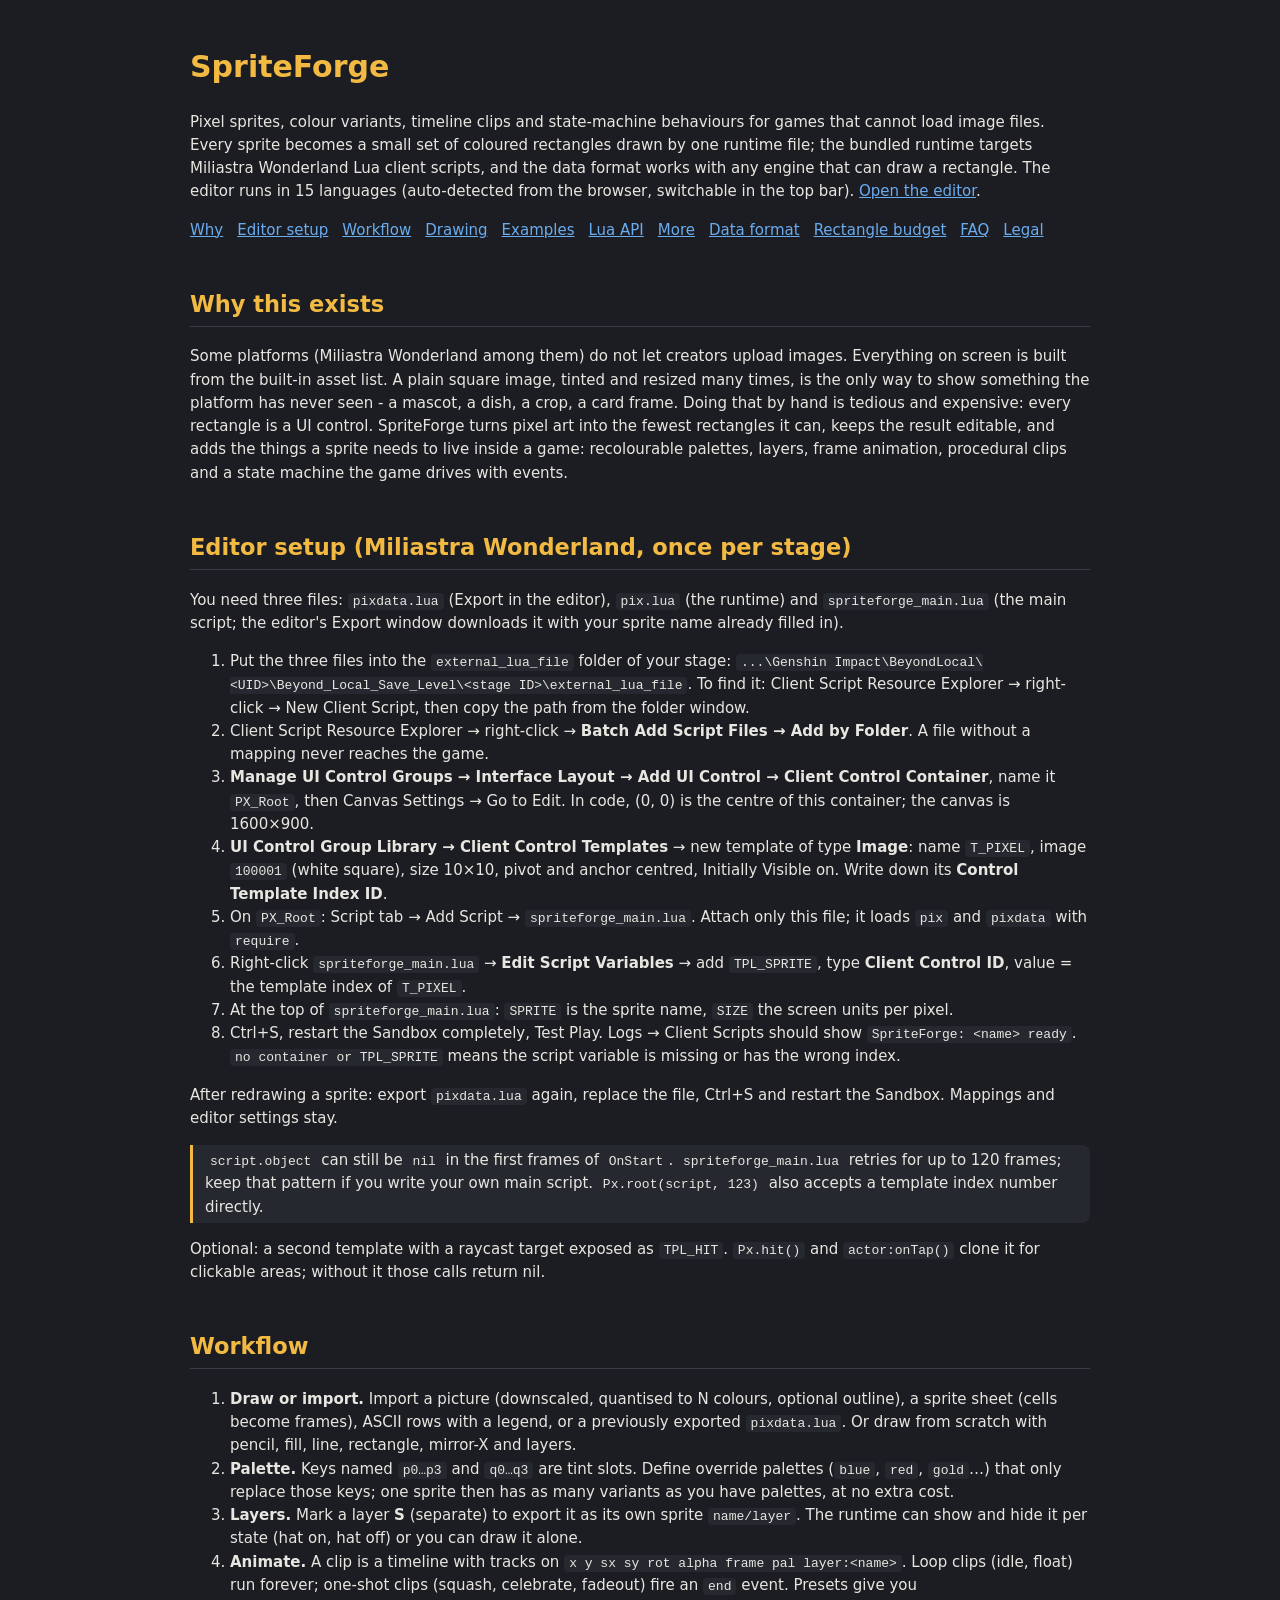
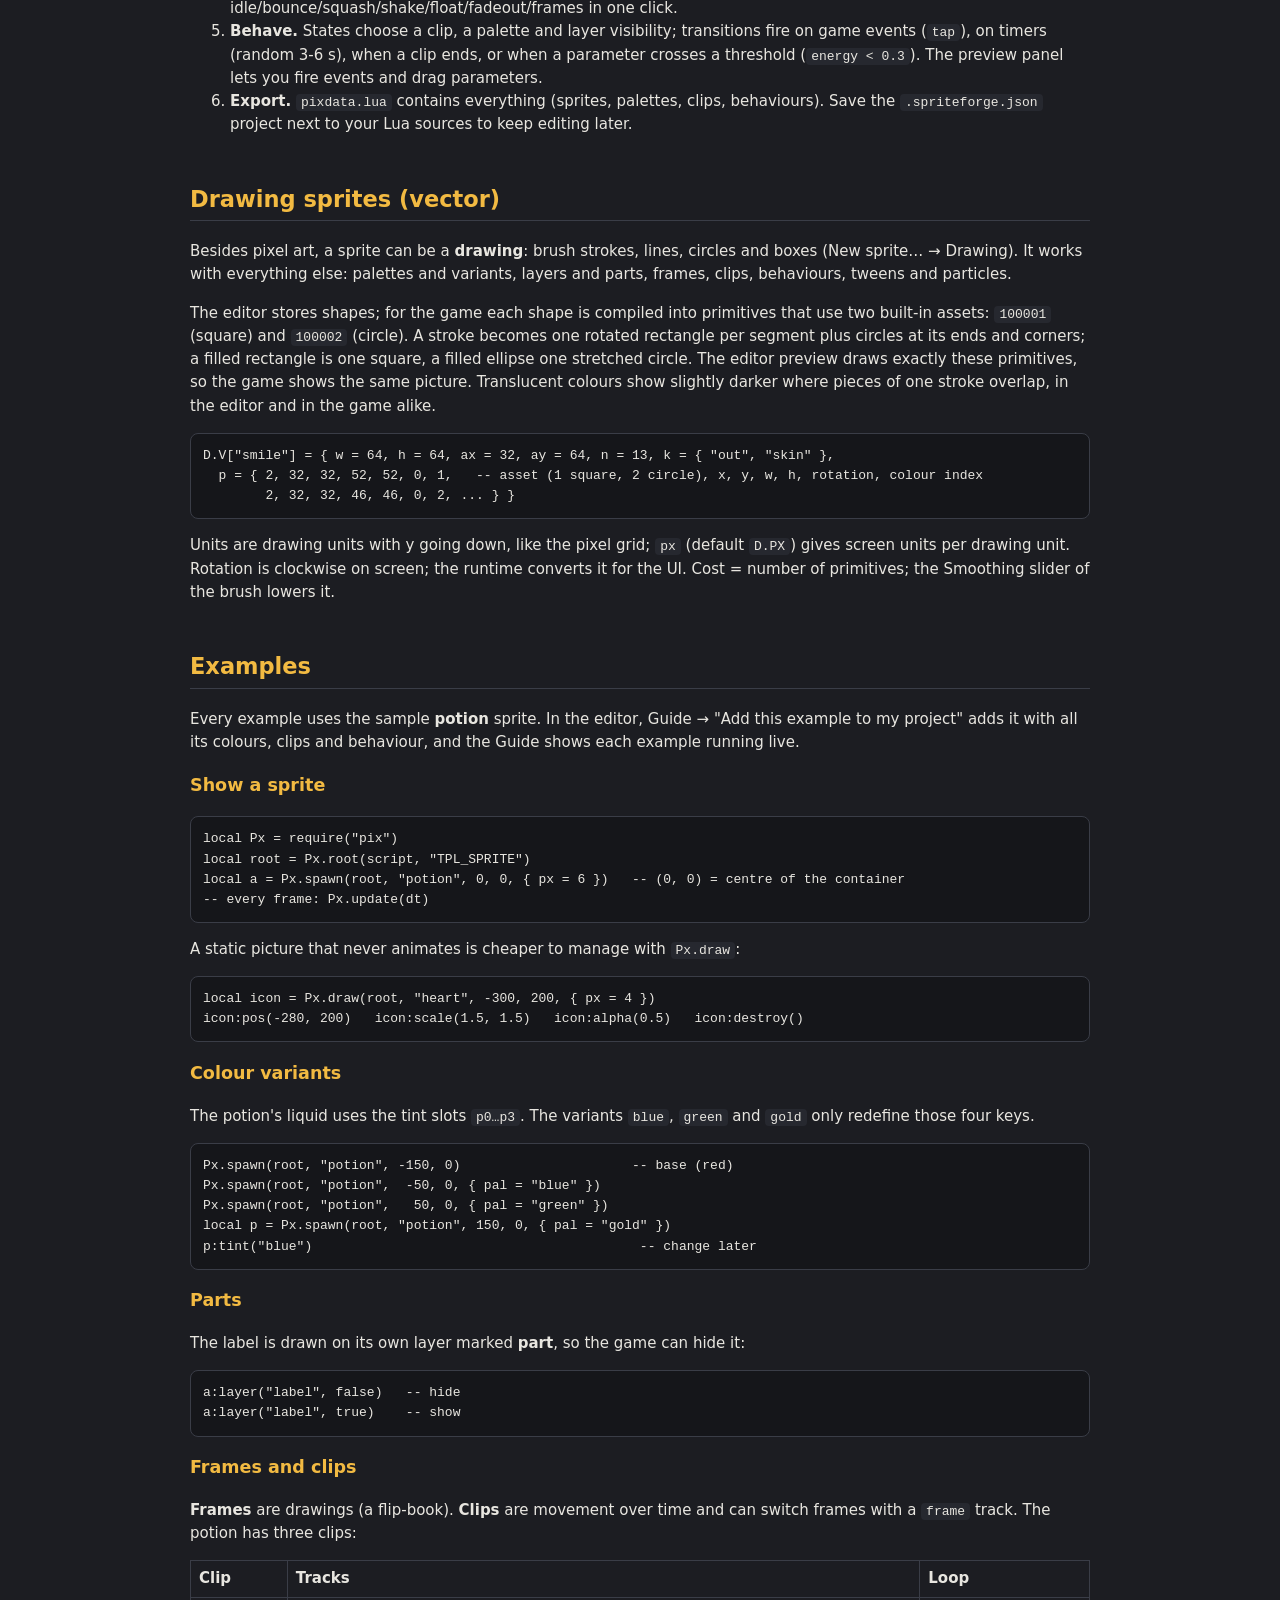
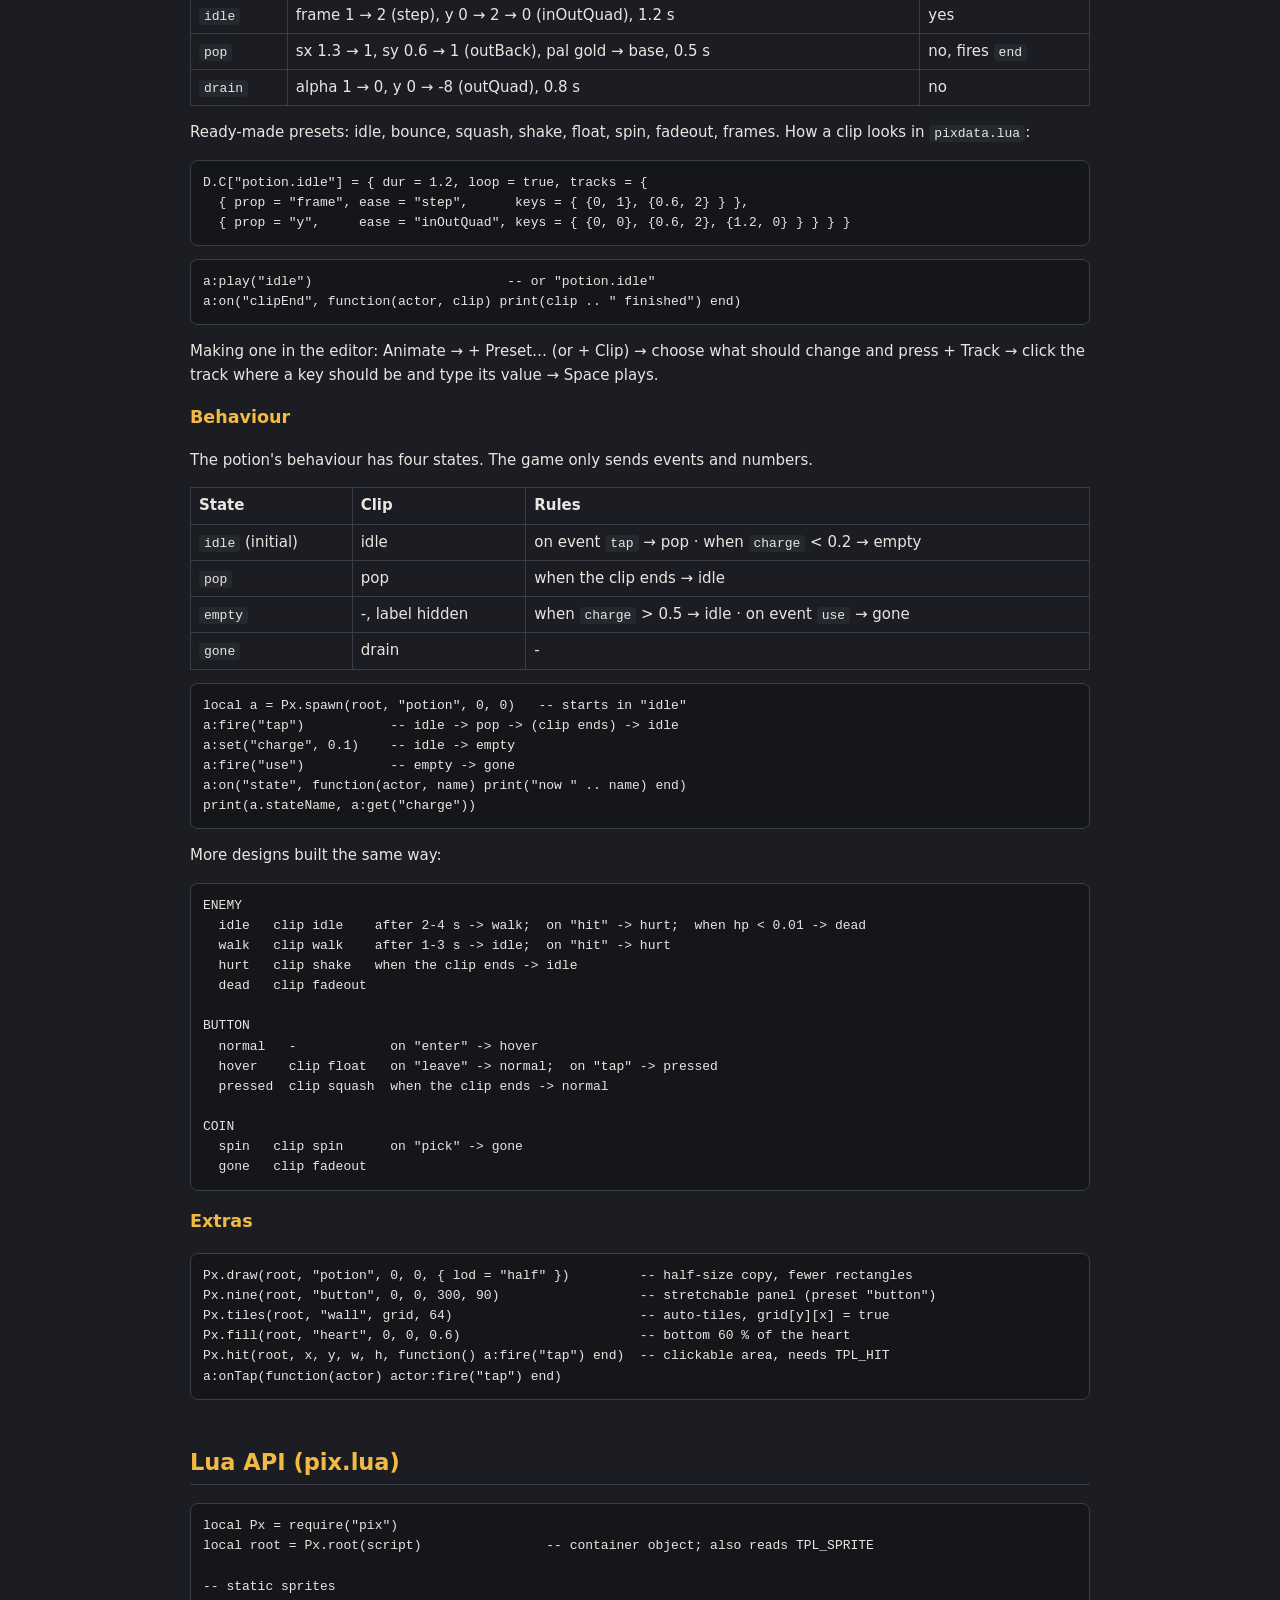
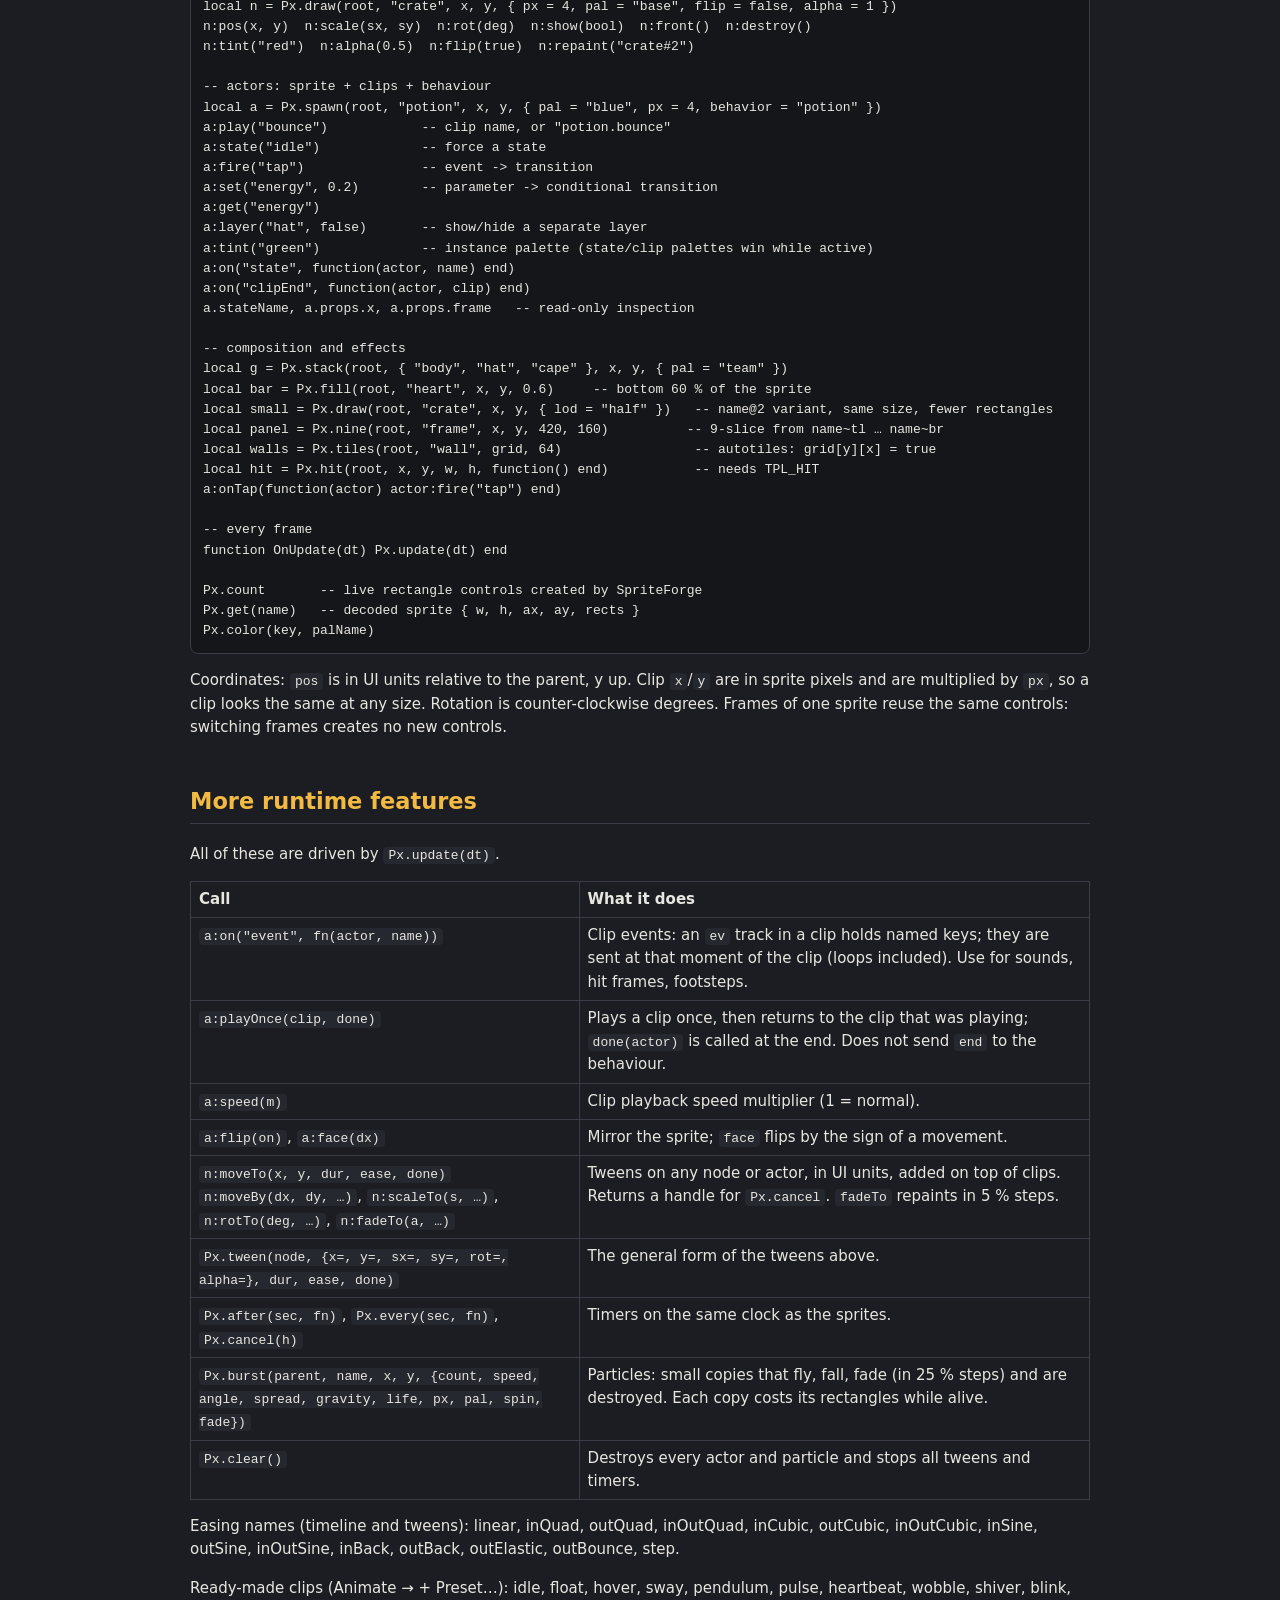
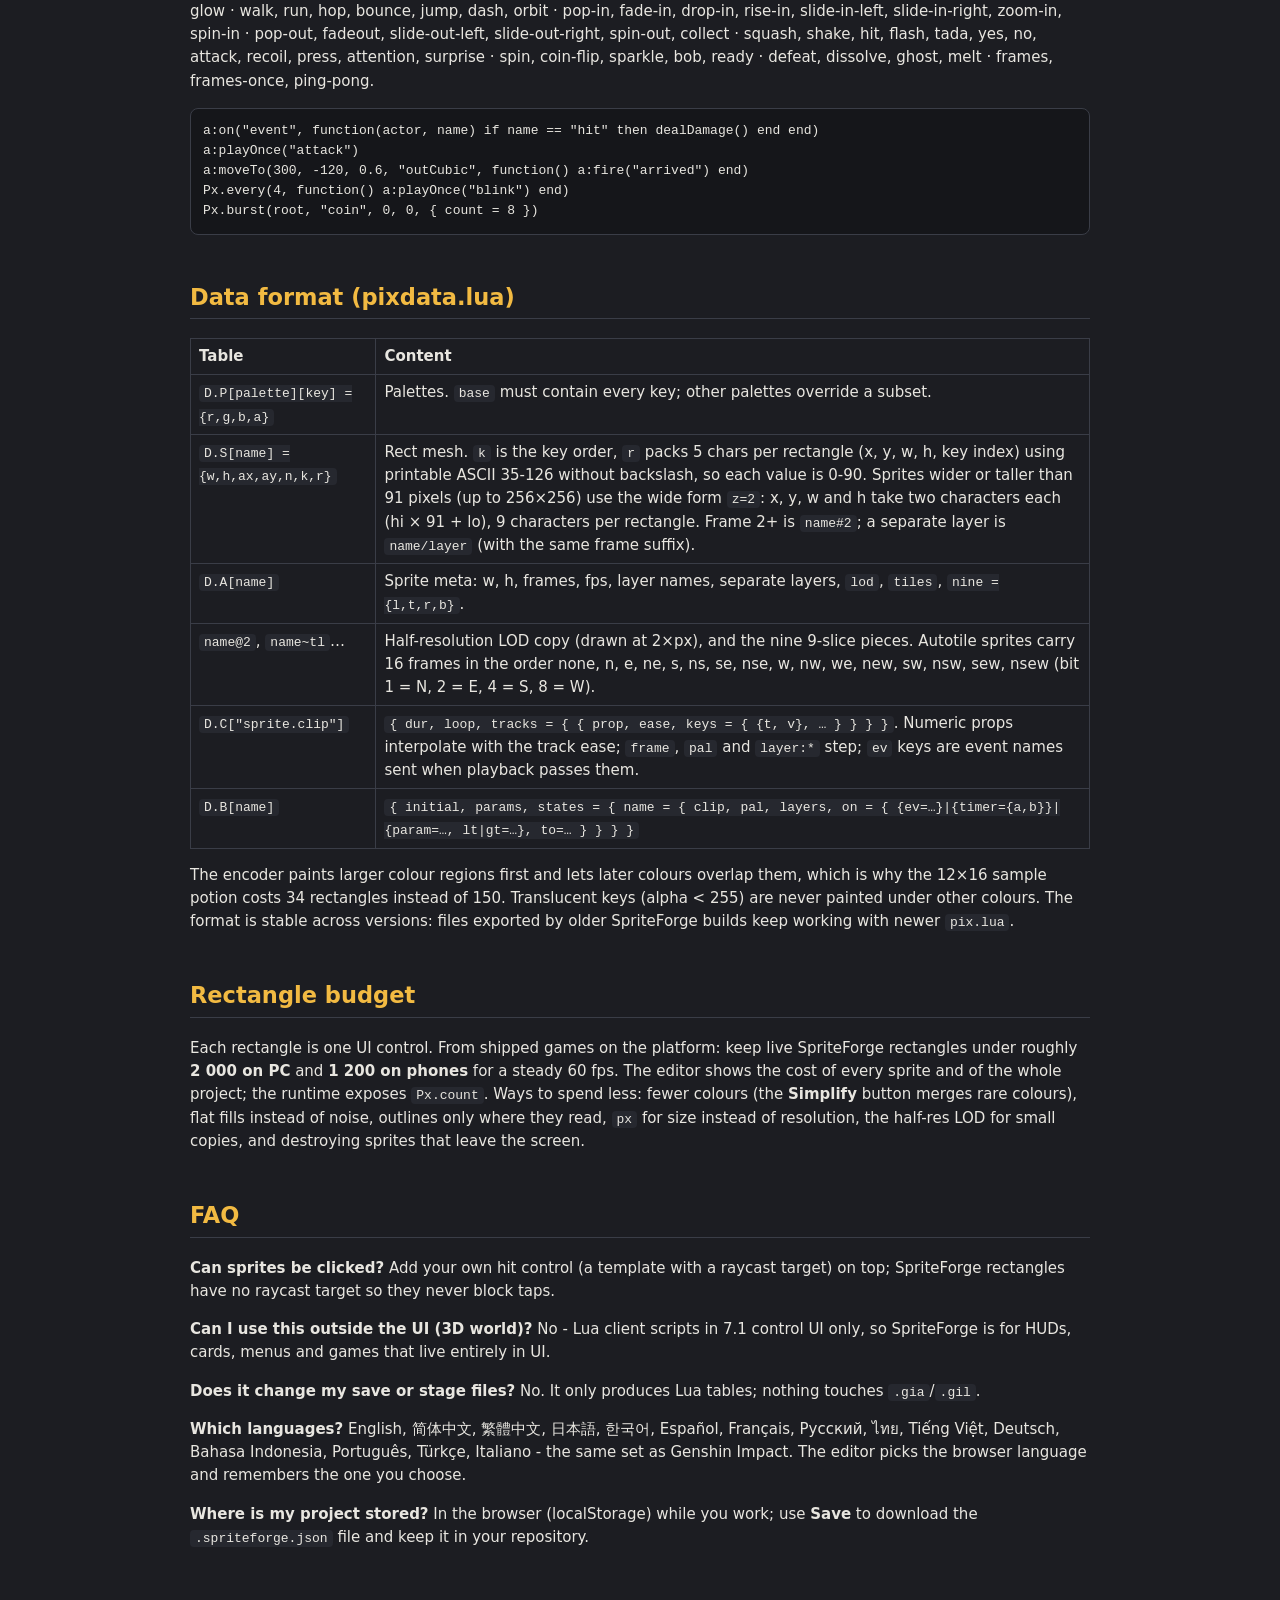
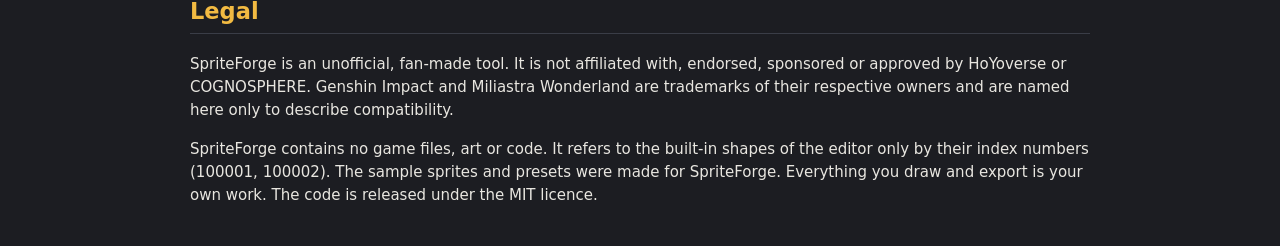
==== docs/index.html @ 04cf2c39 "Add files via upload" ====
<!doctype html>
<html lang="en">
<head>
<meta charset="utf-8">
<meta name="viewport" content="width=device-width, initial-scale=1">
<title>SpriteForge docs - setup, API, data format</title>
<style>
  :root { color-scheme: dark; }
  body { max-width: 900px; margin: 0 auto; padding: 24px 16px; font: 15px/1.55 "Segoe UI", system-ui, sans-serif; color: #e8e6e0; background: #1c1d22; }
  h1, h2, h3 { color: #f2ba42; } h2 { margin-top: 2em; border-bottom: 1px solid #3a3d47; padding-bottom: 4px; }
  code, pre { font-family: ui-monospace, Consolas, monospace; font-size: 13px; }
  pre { background: #15161a; border: 1px solid #3a3d47; border-radius: 8px; padding: 12px; overflow: auto; }
  code { background: #26282f; padding: 1px 5px; border-radius: 4px; }
  table { border-collapse: collapse; width: 100%; } td, th { border: 1px solid #3a3d47; padding: 6px 8px; text-align: left; vertical-align: top; }
  a { color: #6aacf0; } .note { border-left: 3px solid #f2ba42; padding: 4px 12px; background: #26282f; border-radius: 0 8px 8px 0; }
  nav a { margin-right: 14px; }
</style>
</head>
<body>
<h1>SpriteForge</h1>
<p>Pixel sprites, colour variants, timeline clips and state-machine behaviours for games that cannot load image files. Every sprite becomes a small set of coloured rectangles drawn by one runtime file; the bundled runtime targets Miliastra Wonderland Lua client scripts, and the data format works with any engine that can draw a rectangle. The editor runs in 15 languages (auto-detected from the browser, switchable in the top bar). <a href="../index.html">Open the editor</a>.</p>
<nav><a href="#why">Why</a><a href="#setup">Editor setup</a><a href="#workflow">Workflow</a><a href="#drawing">Drawing</a><a href="#examples">Examples</a><a href="#api">Lua API</a><a href="#more">More</a><a href="#format">Data format</a><a href="#budget">Rectangle budget</a><a href="#faq">FAQ</a><a href="#legal">Legal</a></nav>

<h2 id="why">Why this exists</h2>
<p>Some platforms (Miliastra Wonderland among them) do not let creators upload images. Everything on screen is built from the built-in asset list. A plain square image, tinted and resized many times, is the only way to show something the platform has never seen - a mascot, a dish, a crop, a card frame. Doing that by hand is tedious and expensive: every rectangle is a UI control. SpriteForge turns pixel art into the fewest rectangles it can, keeps the result editable, and adds the things a sprite needs to live inside a game: recolourable palettes, layers, frame animation, procedural clips and a state machine the game drives with events.</p>

<h2 id="setup">Editor setup (Miliastra Wonderland, once per stage)</h2>
<p>You need three files: <code>pixdata.lua</code> (Export in the editor), <code>pix.lua</code> (the runtime) and <code>spriteforge_main.lua</code> (the main script; the editor's Export window downloads it with your sprite name already filled in).</p>
<ol>
  <li>Put the three files into the <code>external_lua_file</code> folder of your stage: <code>...\Genshin Impact\BeyondLocal\&lt;UID&gt;\Beyond_Local_Save_Level\&lt;stage ID&gt;\external_lua_file</code>. To find it: Client Script Resource Explorer → right-click → New Client Script, then copy the path from the folder window.</li>
  <li>Client Script Resource Explorer → right-click → <b>Batch Add Script Files → Add by Folder</b>. A file without a mapping never reaches the game.</li>
  <li><b>Manage UI Control Groups → Interface Layout → Add UI Control → Client Control Container</b>, name it <code>PX_Root</code>, then Canvas Settings → Go to Edit. In code, (0, 0) is the centre of this container; the canvas is 1600×900.</li>
  <li><b>UI Control Group Library → Client Control Templates</b> → new template of type <b>Image</b>: name <code>T_PIXEL</code>, image <code>100001</code> (white square), size 10×10, pivot and anchor centred, Initially Visible on. Write down its <b>Control Template Index ID</b>.</li>
  <li>On <code>PX_Root</code>: Script tab → Add Script → <code>spriteforge_main.lua</code>. Attach only this file; it loads <code>pix</code> and <code>pixdata</code> with <code>require</code>.</li>
  <li>Right-click <code>spriteforge_main.lua</code> → <b>Edit Script Variables</b> → add <code>TPL_SPRITE</code>, type <b>Client Control ID</b>, value = the template index of <code>T_PIXEL</code>.</li>
  <li>At the top of <code>spriteforge_main.lua</code>: <code>SPRITE</code> is the sprite name, <code>SIZE</code> the screen units per pixel.</li>
  <li>Ctrl+S, restart the Sandbox completely, Test Play. Logs → Client Scripts should show <code>SpriteForge: &lt;name&gt; ready</code>. <code>no container or TPL_SPRITE</code> means the script variable is missing or has the wrong index.</li>
</ol>
<p>After redrawing a sprite: export <code>pixdata.lua</code> again, replace the file, Ctrl+S and restart the Sandbox. Mappings and editor settings stay.</p>
<div class="note"><code>script.object</code> can still be <code>nil</code> in the first frames of <code>OnStart</code>. <code>spriteforge_main.lua</code> retries for up to 120 frames; keep that pattern if you write your own main script. <code>Px.root(script, 123)</code> also accepts a template index number directly.</div>
<p>Optional: a second template with a raycast target exposed as <code>TPL_HIT</code>. <code>Px.hit()</code> and <code>actor:onTap()</code> clone it for clickable areas; without it those calls return nil.</p>

<h2 id="workflow">Workflow</h2>
<ol>
  <li><b>Draw or import.</b> Import a picture (downscaled, quantised to N colours, optional outline), a sprite sheet (cells become frames), ASCII rows with a legend, or a previously exported <code>pixdata.lua</code>. Or draw from scratch with pencil, fill, line, rectangle, mirror-X and layers.</li>
  <li><b>Palette.</b> Keys named <code>p0…p3</code> and <code>q0…q3</code> are tint slots. Define override palettes (<code>blue</code>, <code>red</code>, <code>gold</code>…) that only replace those keys; one sprite then has as many variants as you have palettes, at no extra cost.</li>
  <li><b>Layers.</b> Mark a layer <b>S</b> (separate) to export it as its own sprite <code>name/layer</code>. The runtime can show and hide it per state (hat on, hat off) or you can draw it alone.</li>
  <li><b>Animate.</b> A clip is a timeline with tracks on <code>x y sx sy rot alpha frame pal layer:&lt;name&gt;</code>. Loop clips (idle, float) run forever; one-shot clips (squash, celebrate, fadeout) fire an <code>end</code> event. Presets give you idle/bounce/squash/shake/float/fadeout/frames in one click.</li>
  <li><b>Behave.</b> States choose a clip, a palette and layer visibility; transitions fire on game events (<code>tap</code>), on timers (random 3-6 s), when a clip ends, or when a parameter crosses a threshold (<code>energy &lt; 0.3</code>). The preview panel lets you fire events and drag parameters.</li>
  <li><b>Export.</b> <code>pixdata.lua</code> contains everything (sprites, palettes, clips, behaviours). Save the <code>.spriteforge.json</code> project next to your Lua sources to keep editing later.</li>
</ol>

<h2 id="drawing">Drawing sprites (vector)</h2>
<p>Besides pixel art, a sprite can be a <b>drawing</b>: brush strokes, lines, circles and boxes (New sprite… → Drawing). It works with everything else: palettes and variants, layers and parts, frames, clips, behaviours, tweens and particles.</p>
<p>The editor stores shapes; for the game each shape is compiled into primitives that use two built-in assets: <code>100001</code> (square) and <code>100002</code> (circle). A stroke becomes one rotated rectangle per segment plus circles at its ends and corners; a filled rectangle is one square, a filled ellipse one stretched circle. The editor preview draws exactly these primitives, so the game shows the same picture. Translucent colours show slightly darker where pieces of one stroke overlap, in the editor and in the game alike.</p>
<pre>D.V["smile"] = { w = 64, h = 64, ax = 32, ay = 64, n = 13, k = { "out", "skin" },
  p = { 2, 32, 32, 52, 52, 0, 1,   -- asset (1 square, 2 circle), x, y, w, h, rotation, colour index
        2, 32, 32, 46, 46, 0, 2, ... } }</pre>
<p>Units are drawing units with y going down, like the pixel grid; <code>px</code> (default <code>D.PX</code>) gives screen units per drawing unit. Rotation is clockwise on screen; the runtime converts it for the UI. Cost = number of primitives; the Smoothing slider of the brush lowers it.</p>

<h2 id="examples">Examples</h2>
<p>Every example uses the sample <b>potion</b> sprite. In the editor, Guide → "Add this example to my project" adds it with all its colours, clips and behaviour, and the Guide shows each example running live.</p>

<h3>Show a sprite</h3>
<pre>local Px = require("pix")
local root = Px.root(script, "TPL_SPRITE")
local a = Px.spawn(root, "potion", 0, 0, { px = 6 })   -- (0, 0) = centre of the container
-- every frame: Px.update(dt)</pre>
<p>A static picture that never animates is cheaper to manage with <code>Px.draw</code>:</p>
<pre>local icon = Px.draw(root, "heart", -300, 200, { px = 4 })
icon:pos(-280, 200)   icon:scale(1.5, 1.5)   icon:alpha(0.5)   icon:destroy()</pre>

<h3>Colour variants</h3>
<p>The potion's liquid uses the tint slots <code>p0…p3</code>. The variants <code>blue</code>, <code>green</code> and <code>gold</code> only redefine those four keys.</p>
<pre>Px.spawn(root, "potion", -150, 0)                      -- base (red)
Px.spawn(root, "potion",  -50, 0, { pal = "blue" })
Px.spawn(root, "potion",   50, 0, { pal = "green" })
local p = Px.spawn(root, "potion", 150, 0, { pal = "gold" })
p:tint("blue")                                          -- change later</pre>

<h3>Parts</h3>
<p>The label is drawn on its own layer marked <b>part</b>, so the game can hide it:</p>
<pre>a:layer("label", false)   -- hide
a:layer("label", true)    -- show</pre>

<h3>Frames and clips</h3>
<p><b>Frames</b> are drawings (a flip-book). <b>Clips</b> are movement over time and can switch frames with a <code>frame</code> track. The potion has three clips:</p>
<table>
<tr><th>Clip</th><th>Tracks</th><th>Loop</th></tr>
<tr><td><code>idle</code></td><td>frame 1 → 2 (step), y 0 → 2 → 0 (inOutQuad), 1.2 s</td><td>yes</td></tr>
<tr><td><code>pop</code></td><td>sx 1.3 → 1, sy 0.6 → 1 (outBack), pal gold → base, 0.5 s</td><td>no, fires <code>end</code></td></tr>
<tr><td><code>drain</code></td><td>alpha 1 → 0, y 0 → -8 (outQuad), 0.8 s</td><td>no</td></tr>
</table>
<p>Ready-made presets: idle, bounce, squash, shake, float, spin, fadeout, frames. How a clip looks in <code>pixdata.lua</code>:</p>
<pre>D.C["potion.idle"] = { dur = 1.2, loop = true, tracks = {
  { prop = "frame", ease = "step",      keys = { {0, 1}, {0.6, 2} } },
  { prop = "y",     ease = "inOutQuad", keys = { {0, 0}, {0.6, 2}, {1.2, 0} } } } }</pre>
<pre>a:play("idle")                         -- or "potion.idle"
a:on("clipEnd", function(actor, clip) print(clip .. " finished") end)</pre>
<p>Making one in the editor: Animate → + Preset… (or + Clip) → choose what should change and press + Track → click the track where a key should be and type its value → Space plays.</p>

<h3>Behaviour</h3>
<p>The potion's behaviour has four states. The game only sends events and numbers.</p>
<table>
<tr><th>State</th><th>Clip</th><th>Rules</th></tr>
<tr><td><code>idle</code> (initial)</td><td>idle</td><td>on event <code>tap</code> → pop · when <code>charge</code> &lt; 0.2 → empty</td></tr>
<tr><td><code>pop</code></td><td>pop</td><td>when the clip ends → idle</td></tr>
<tr><td><code>empty</code></td><td>-, label hidden</td><td>when <code>charge</code> &gt; 0.5 → idle · on event <code>use</code> → gone</td></tr>
<tr><td><code>gone</code></td><td>drain</td><td>-</td></tr>
</table>
<pre>local a = Px.spawn(root, "potion", 0, 0)   -- starts in "idle"
a:fire("tap")           -- idle -> pop -> (clip ends) -> idle
a:set("charge", 0.1)    -- idle -> empty
a:fire("use")           -- empty -> gone
a:on("state", function(actor, name) print("now " .. name) end)
print(a.stateName, a:get("charge"))</pre>
<p>More designs built the same way:</p>
<pre>ENEMY
  idle   clip idle    after 2-4 s -> walk;  on "hit" -> hurt;  when hp &lt; 0.01 -> dead
  walk   clip walk    after 1-3 s -> idle;  on "hit" -> hurt
  hurt   clip shake   when the clip ends -> idle
  dead   clip fadeout

BUTTON
  normal   -            on "enter" -> hover
  hover    clip float   on "leave" -> normal;  on "tap" -> pressed
  pressed  clip squash  when the clip ends -> normal

COIN
  spin   clip spin      on "pick" -> gone
  gone   clip fadeout</pre>

<h3>Extras</h3>
<pre>Px.draw(root, "potion", 0, 0, { lod = "half" })         -- half-size copy, fewer rectangles
Px.nine(root, "button", 0, 0, 300, 90)                  -- stretchable panel (preset "button")
Px.tiles(root, "wall", grid, 64)                        -- auto-tiles, grid[y][x] = true
Px.fill(root, "heart", 0, 0, 0.6)                       -- bottom 60 % of the heart
Px.hit(root, x, y, w, h, function() a:fire("tap") end)  -- clickable area, needs TPL_HIT
a:onTap(function(actor) actor:fire("tap") end)</pre>

<h2 id="api">Lua API (pix.lua)</h2>
<pre>local Px = require("pix")
local root = Px.root(script)                -- container object; also reads TPL_SPRITE

-- static sprites
local n = Px.draw(root, "crate", x, y, { px = 4, pal = "base", flip = false, alpha = 1 })
n:pos(x, y)  n:scale(sx, sy)  n:rot(deg)  n:show(bool)  n:front()  n:destroy()
n:tint("red")  n:alpha(0.5)  n:flip(true)  n:repaint("crate#2")

-- actors: sprite + clips + behaviour
local a = Px.spawn(root, "potion", x, y, { pal = "blue", px = 4, behavior = "potion" })
a:play("bounce")            -- clip name, or "potion.bounce"
a:state("idle")             -- force a state
a:fire("tap")               -- event -> transition
a:set("energy", 0.2)        -- parameter -> conditional transition
a:get("energy")
a:layer("hat", false)       -- show/hide a separate layer
a:tint("green")             -- instance palette (state/clip palettes win while active)
a:on("state", function(actor, name) end)
a:on("clipEnd", function(actor, clip) end)
a.stateName, a.props.x, a.props.frame   -- read-only inspection

-- composition and effects
local g = Px.stack(root, { "body", "hat", "cape" }, x, y, { pal = "team" })
local bar = Px.fill(root, "heart", x, y, 0.6)     -- bottom 60 % of the sprite
local small = Px.draw(root, "crate", x, y, { lod = "half" })   -- name@2 variant, same size, fewer rectangles
local panel = Px.nine(root, "frame", x, y, 420, 160)          -- 9-slice from name~tl … name~br
local walls = Px.tiles(root, "wall", grid, 64)                 -- autotiles: grid[y][x] = true
local hit = Px.hit(root, x, y, w, h, function() end)           -- needs TPL_HIT
a:onTap(function(actor) actor:fire("tap") end)

-- every frame
function OnUpdate(dt) Px.update(dt) end

Px.count       -- live rectangle controls created by SpriteForge
Px.get(name)   -- decoded sprite { w, h, ax, ay, rects }
Px.color(key, palName)</pre>
<p>Coordinates: <code>pos</code> is in UI units relative to the parent, y up. Clip <code>x</code>/<code>y</code> are in sprite pixels and are multiplied by <code>px</code>, so a clip looks the same at any size. Rotation is counter-clockwise degrees. Frames of one sprite reuse the same controls: switching frames creates no new controls.</p>

<h2 id="more">More runtime features</h2>
<p>All of these are driven by <code>Px.update(dt)</code>.</p>
<table>
<tr><th>Call</th><th>What it does</th></tr>
<tr><td><code>a:on("event", fn(actor, name))</code></td><td>Clip events: an <code>ev</code> track in a clip holds named keys; they are sent at that moment of the clip (loops included). Use for sounds, hit frames, footsteps.</td></tr>
<tr><td><code>a:playOnce(clip, done)</code></td><td>Plays a clip once, then returns to the clip that was playing; <code>done(actor)</code> is called at the end. Does not send <code>end</code> to the behaviour.</td></tr>
<tr><td><code>a:speed(m)</code></td><td>Clip playback speed multiplier (1 = normal).</td></tr>
<tr><td><code>a:flip(on)</code>, <code>a:face(dx)</code></td><td>Mirror the sprite; <code>face</code> flips by the sign of a movement.</td></tr>
<tr><td><code>n:moveTo(x, y, dur, ease, done)</code><br><code>n:moveBy(dx, dy, …)</code>, <code>n:scaleTo(s, …)</code>, <code>n:rotTo(deg, …)</code>, <code>n:fadeTo(a, …)</code></td><td>Tweens on any node or actor, in UI units, added on top of clips. Returns a handle for <code>Px.cancel</code>. <code>fadeTo</code> repaints in 5 % steps.</td></tr>
<tr><td><code>Px.tween(node, {x=, y=, sx=, sy=, rot=, alpha=}, dur, ease, done)</code></td><td>The general form of the tweens above.</td></tr>
<tr><td><code>Px.after(sec, fn)</code>, <code>Px.every(sec, fn)</code>, <code>Px.cancel(h)</code></td><td>Timers on the same clock as the sprites.</td></tr>
<tr><td><code>Px.burst(parent, name, x, y, {count, speed, angle, spread, gravity, life, px, pal, spin, fade})</code></td><td>Particles: small copies that fly, fall, fade (in 25 % steps) and are destroyed. Each copy costs its rectangles while alive.</td></tr>
<tr><td><code>Px.clear()</code></td><td>Destroys every actor and particle and stops all tweens and timers.</td></tr>
</table>
<p>Easing names (timeline and tweens): linear, inQuad, outQuad, inOutQuad, inCubic, outCubic, inOutCubic, inSine, outSine, inOutSine, inBack, outBack, outElastic, outBounce, step.</p>
<p>Ready-made clips (Animate → + Preset…): idle, float, hover, sway, pendulum, pulse, heartbeat, wobble, shiver, blink, glow · walk, run, hop, bounce, jump, dash, orbit · pop-in, fade-in, drop-in, rise-in, slide-in-left, slide-in-right, zoom-in, spin-in · pop-out, fadeout, slide-out-left, slide-out-right, spin-out, collect · squash, shake, hit, flash, tada, yes, no, attack, recoil, press, attention, surprise · spin, coin-flip, sparkle, bob, ready · defeat, dissolve, ghost, melt · frames, frames-once, ping-pong.</p>
<pre>a:on("event", function(actor, name) if name == "hit" then dealDamage() end end)
a:playOnce("attack")
a:moveTo(300, -120, 0.6, "outCubic", function() a:fire("arrived") end)
Px.every(4, function() a:playOnce("blink") end)
Px.burst(root, "coin", 0, 0, { count = 8 })</pre>

<h2 id="format">Data format (pixdata.lua)</h2>
<table>
<tr><th>Table</th><th>Content</th></tr>
<tr><td><code>D.P[palette][key] = {r,g,b,a}</code></td><td>Palettes. <code>base</code> must contain every key; other palettes override a subset.</td></tr>
<tr><td><code>D.S[name] = {w,h,ax,ay,n,k,r}</code></td><td>Rect mesh. <code>k</code> is the key order, <code>r</code> packs 5 chars per rectangle (x, y, w, h, key index) using printable ASCII 35-126 without backslash, so each value is 0-90. Sprites wider or taller than 91 pixels (up to 256×256) use the wide form <code>z=2</code>: x, y, w and h take two characters each (hi × 91 + lo), 9 characters per rectangle. Frame 2+ is <code>name#2</code>; a separate layer is <code>name/layer</code> (with the same frame suffix).</td></tr>
<tr><td><code>D.A[name]</code></td><td>Sprite meta: w, h, frames, fps, layer names, separate layers, <code>lod</code>, <code>tiles</code>, <code>nine = {l,t,r,b}</code>.</td></tr>
<tr><td><code>name@2</code>, <code>name~tl</code>…</td><td>Half-resolution LOD copy (drawn at 2×px), and the nine 9-slice pieces. Autotile sprites carry 16 frames in the order none, n, e, ne, s, ns, se, nse, w, nw, we, new, sw, nsw, sew, nsew (bit 1 = N, 2 = E, 4 = S, 8 = W).</td></tr>
<tr><td><code>D.C["sprite.clip"]</code></td><td><code>{ dur, loop, tracks = { { prop, ease, keys = { {t, v}, … } } } }</code>. Numeric props interpolate with the track ease; <code>frame</code>, <code>pal</code> and <code>layer:*</code> step; <code>ev</code> keys are event names sent when playback passes them.</td></tr>
<tr><td><code>D.B[name]</code></td><td><code>{ initial, params, states = { name = { clip, pal, layers, on = { {ev=…}|{timer={a,b}}|{param=…, lt|gt=…}, to=… } } } }</code></td></tr>
</table>
<p>The encoder paints larger colour regions first and lets later colours overlap them, which is why the 12×16 sample potion costs 34 rectangles instead of 150. Translucent keys (alpha &lt; 255) are never painted under other colours. The format is stable across versions: files exported by older SpriteForge builds keep working with newer <code>pix.lua</code>.</p>

<h2 id="budget">Rectangle budget</h2>
<p>Each rectangle is one UI control. From shipped games on the platform: keep live SpriteForge rectangles under roughly <b>2 000 on PC</b> and <b>1 200 on phones</b> for a steady 60 fps. The editor shows the cost of every sprite and of the whole project; the runtime exposes <code>Px.count</code>. Ways to spend less: fewer colours (the <b>Simplify</b> button merges rare colours), flat fills instead of noise, outlines only where they read, <code>px</code> for size instead of resolution, the half-res LOD for small copies, and destroying sprites that leave the screen.</p>

<h2 id="faq">FAQ</h2>
<p><b>Can sprites be clicked?</b> Add your own hit control (a template with a raycast target) on top; SpriteForge rectangles have no raycast target so they never block taps.</p>
<p><b>Can I use this outside the UI (3D world)?</b> No - Lua client scripts in 7.1 control UI only, so SpriteForge is for HUDs, cards, menus and games that live entirely in UI.</p>
<p><b>Does it change my save or stage files?</b> No. It only produces Lua tables; nothing touches <code>.gia</code>/<code>.gil</code>.</p>
<p><b>Which languages?</b> English, 简体中文, 繁體中文, 日本語, 한국어, Español, Français, Русский, ไทย, Tiếng Việt, Deutsch, Bahasa Indonesia, Português, Türkçe, Italiano - the same set as Genshin Impact. The editor picks the browser language and remembers the one you choose.</p>
<p><b>Where is my project stored?</b> In the browser (localStorage) while you work; use <b>Save</b> to download the <code>.spriteforge.json</code> file and keep it in your repository.</p>
<h2 id="legal">Legal</h2>
<p>SpriteForge is an unofficial, fan-made tool. It is not affiliated with, endorsed, sponsored or approved by HoYoverse or COGNOSPHERE. Genshin Impact and Miliastra Wonderland are trademarks of their respective owners and are named here only to describe compatibility.</p>
<p>SpriteForge contains no game files, art or code. It refers to the built-in shapes of the editor only by their index numbers (100001, 100002). The sample sprites and presets were made for SpriteForge. Everything you draw and export is your own work. The code is released under the MIT licence.</p>
</body>
</html>
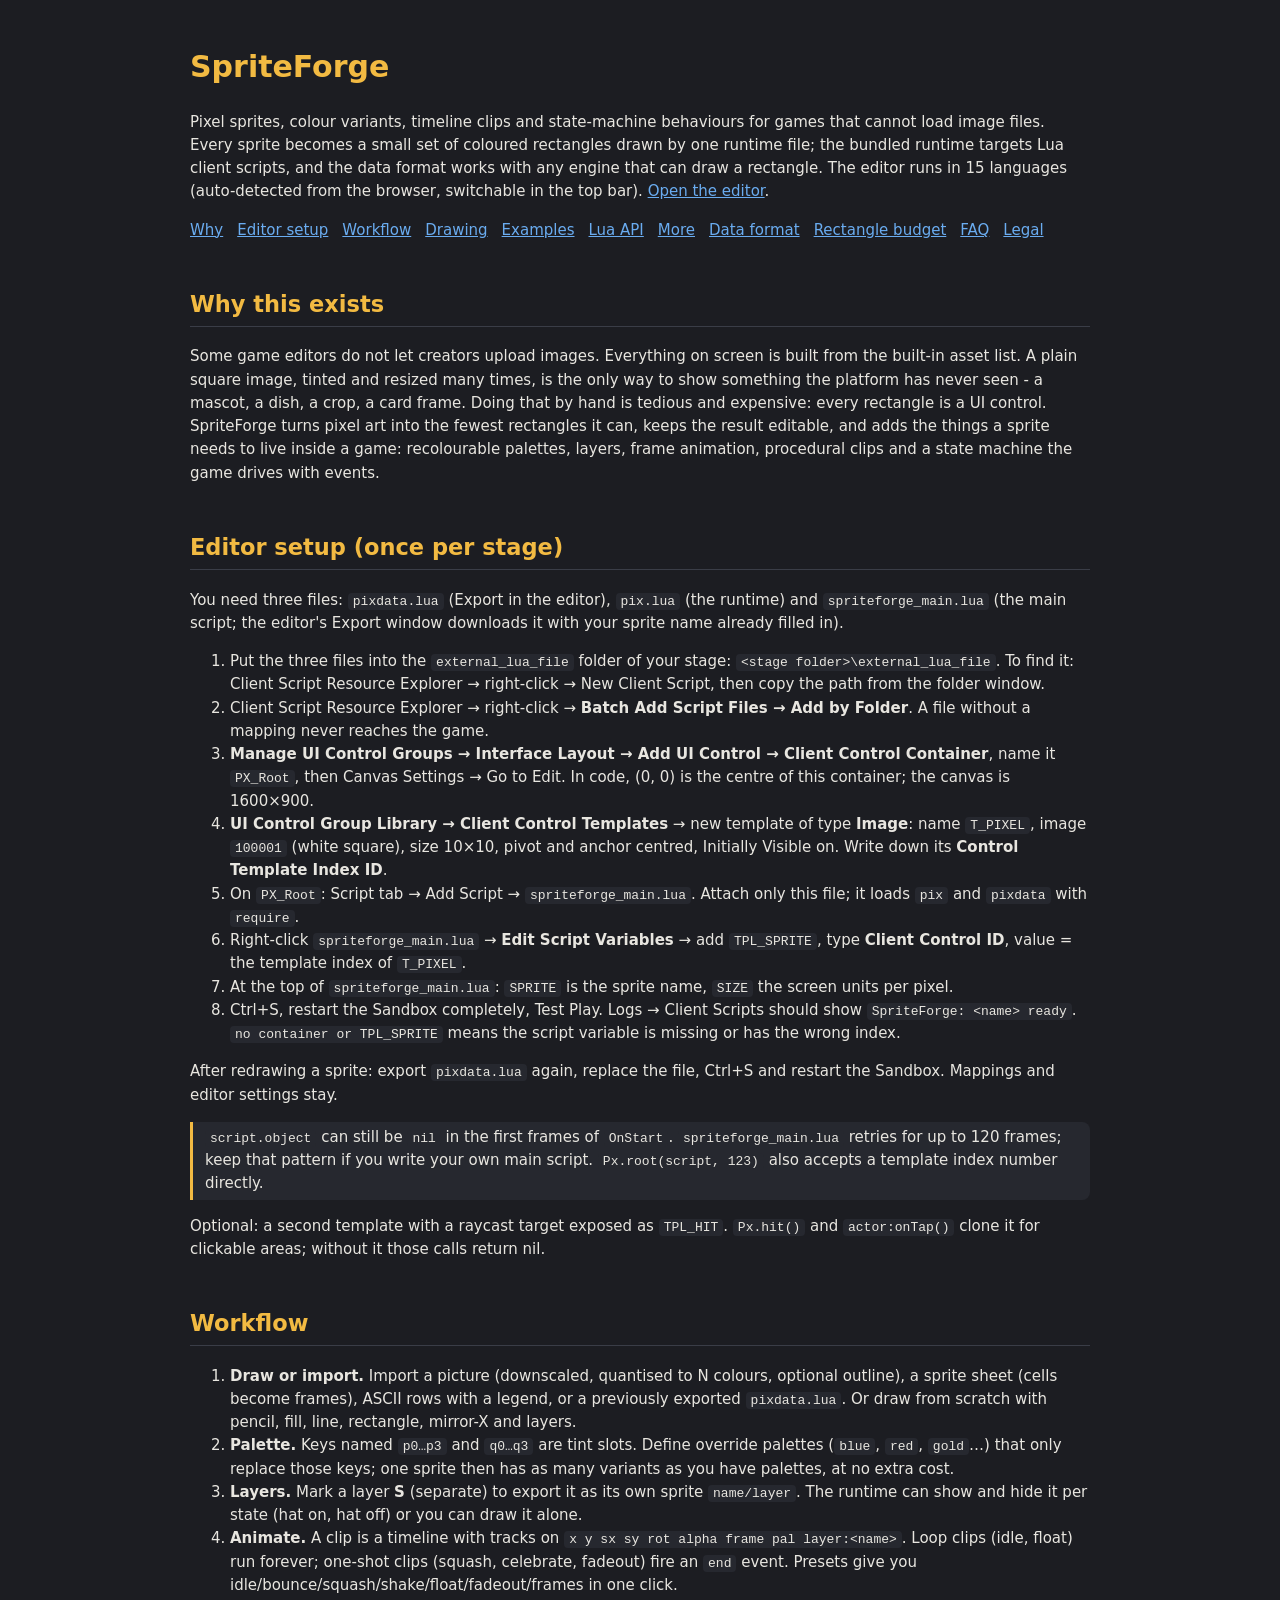
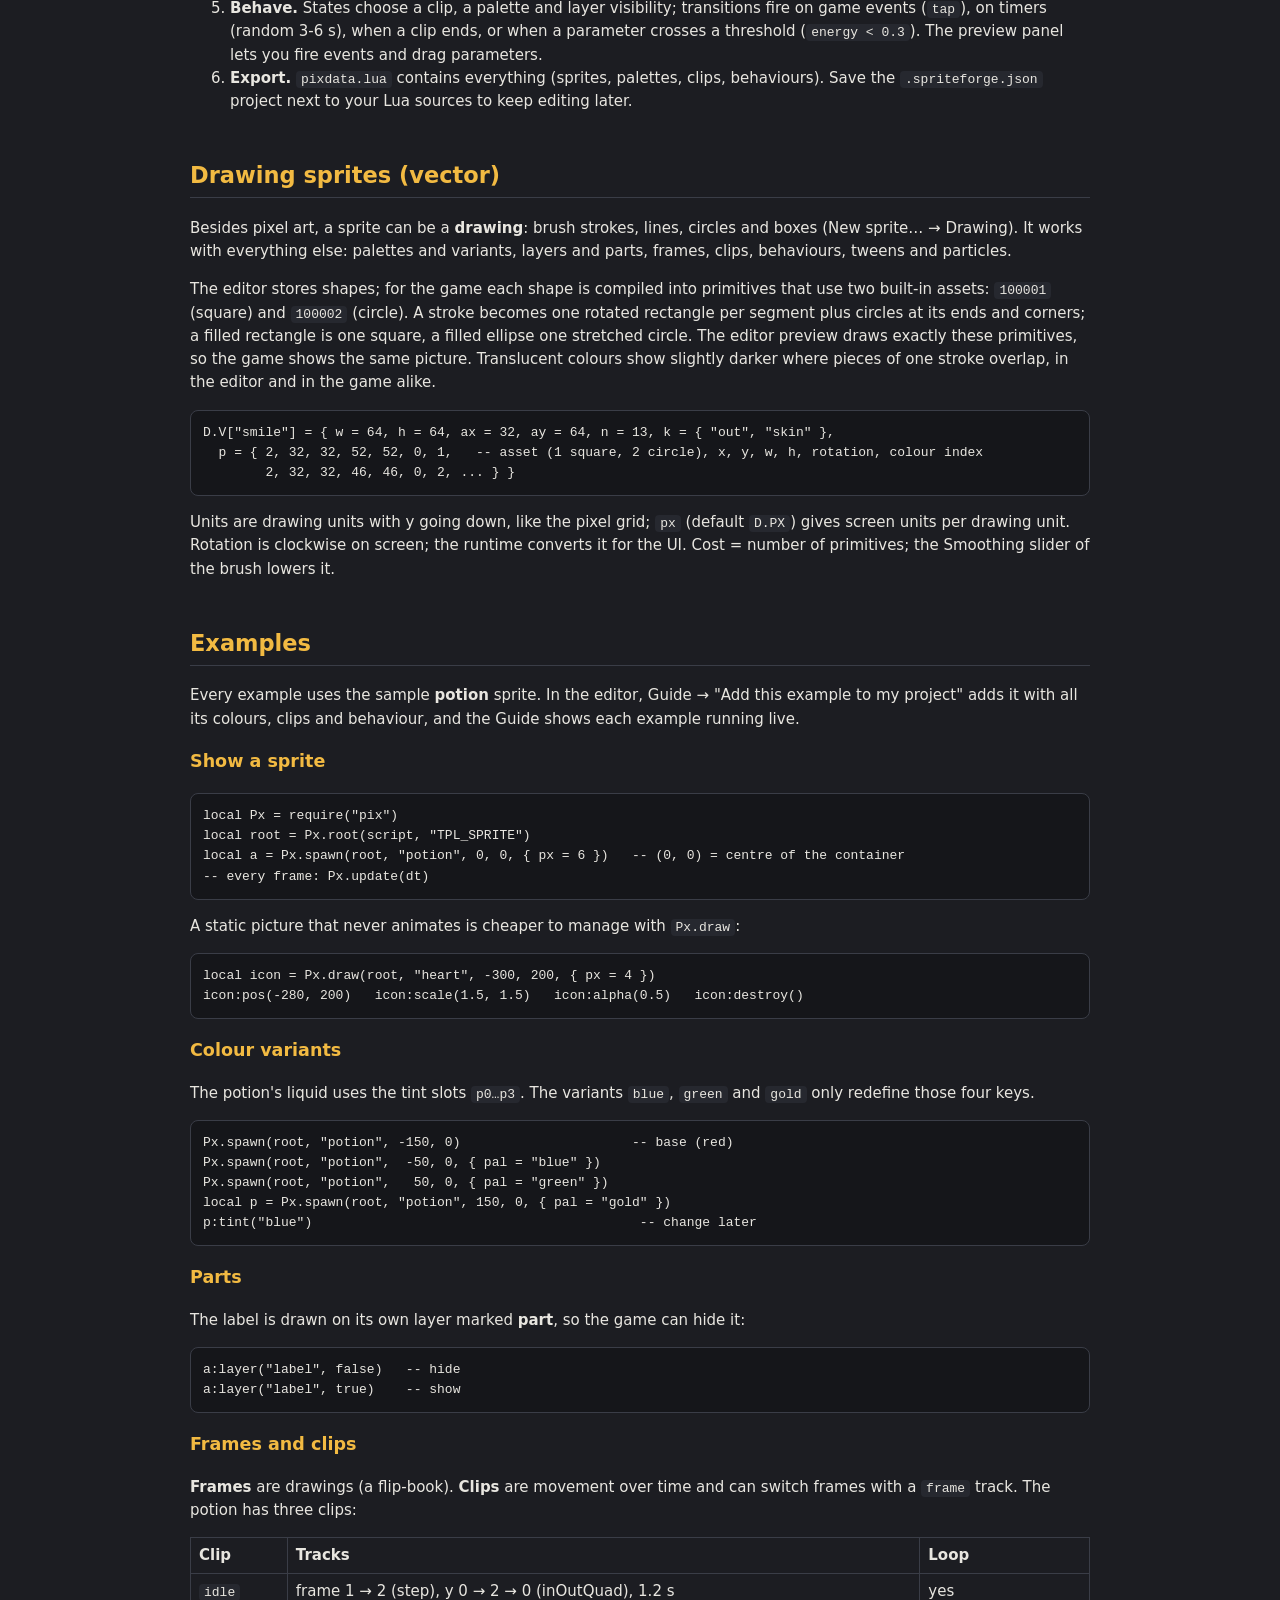
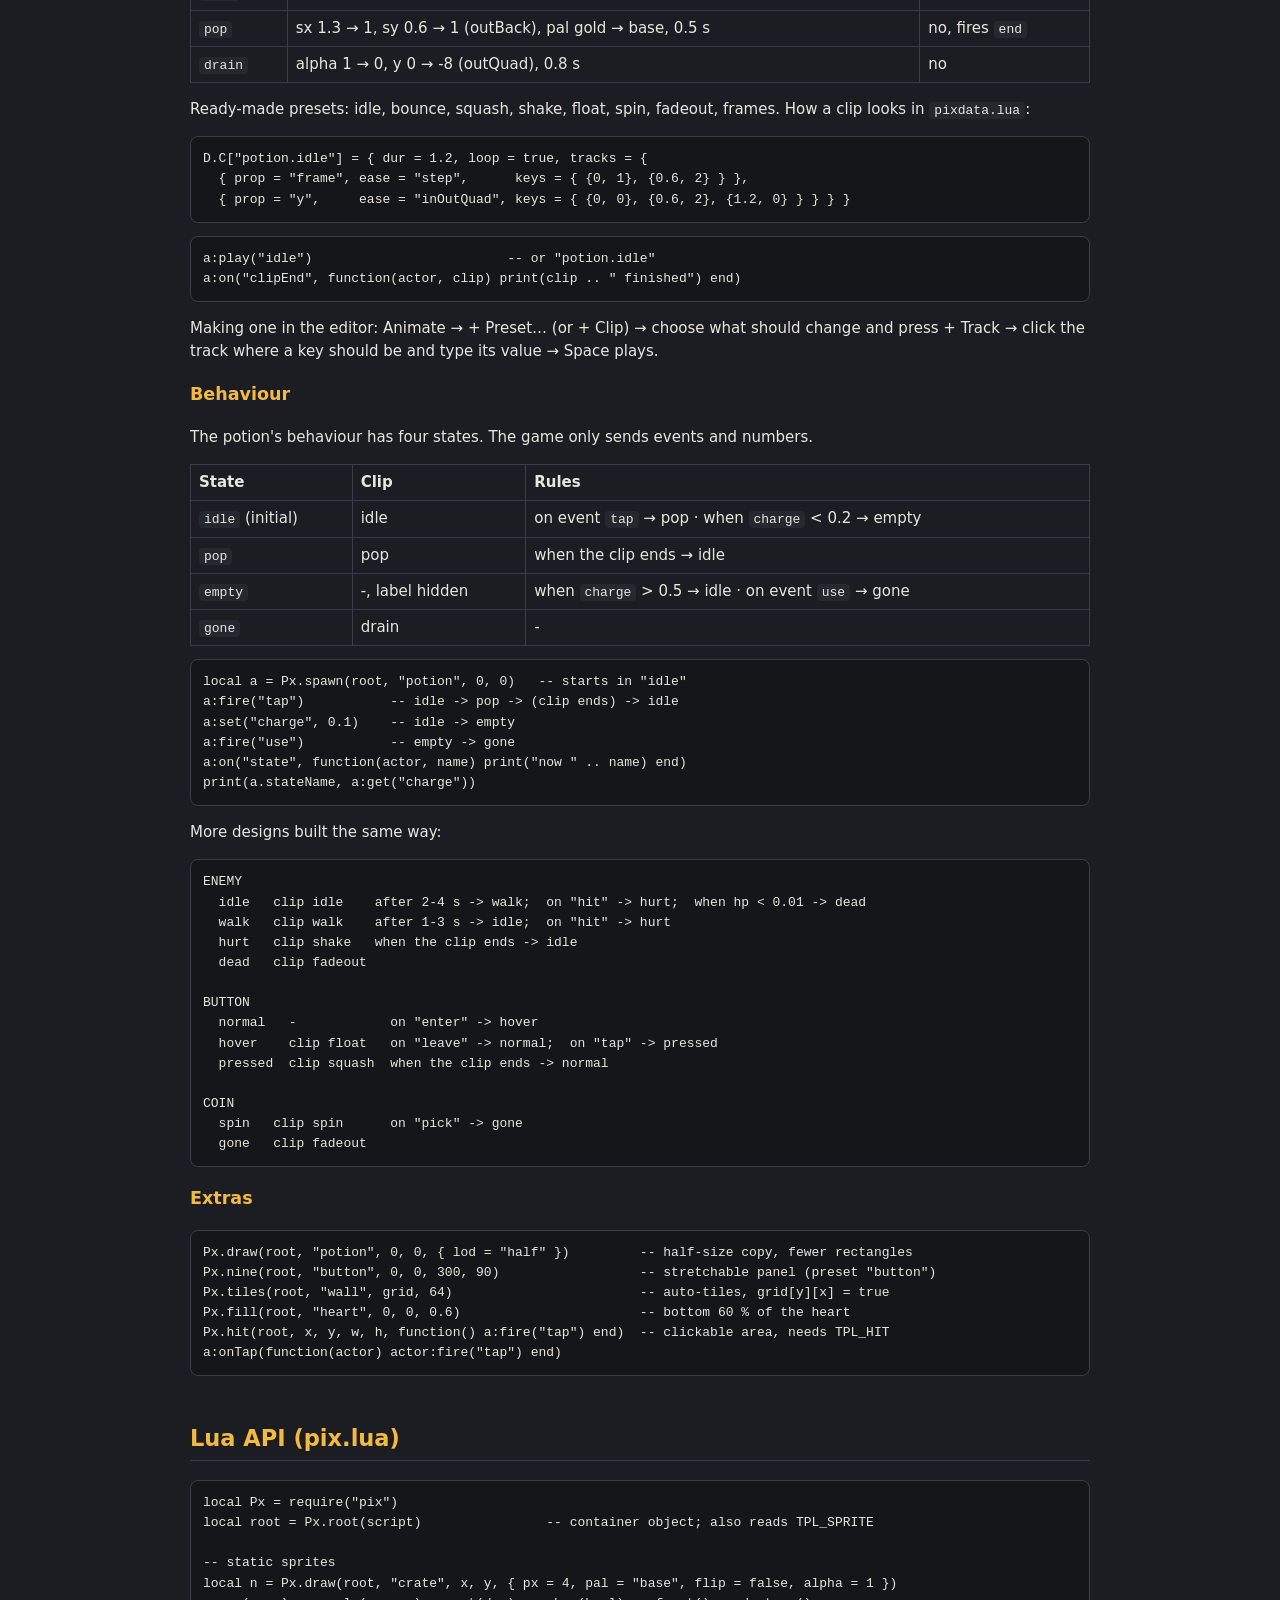
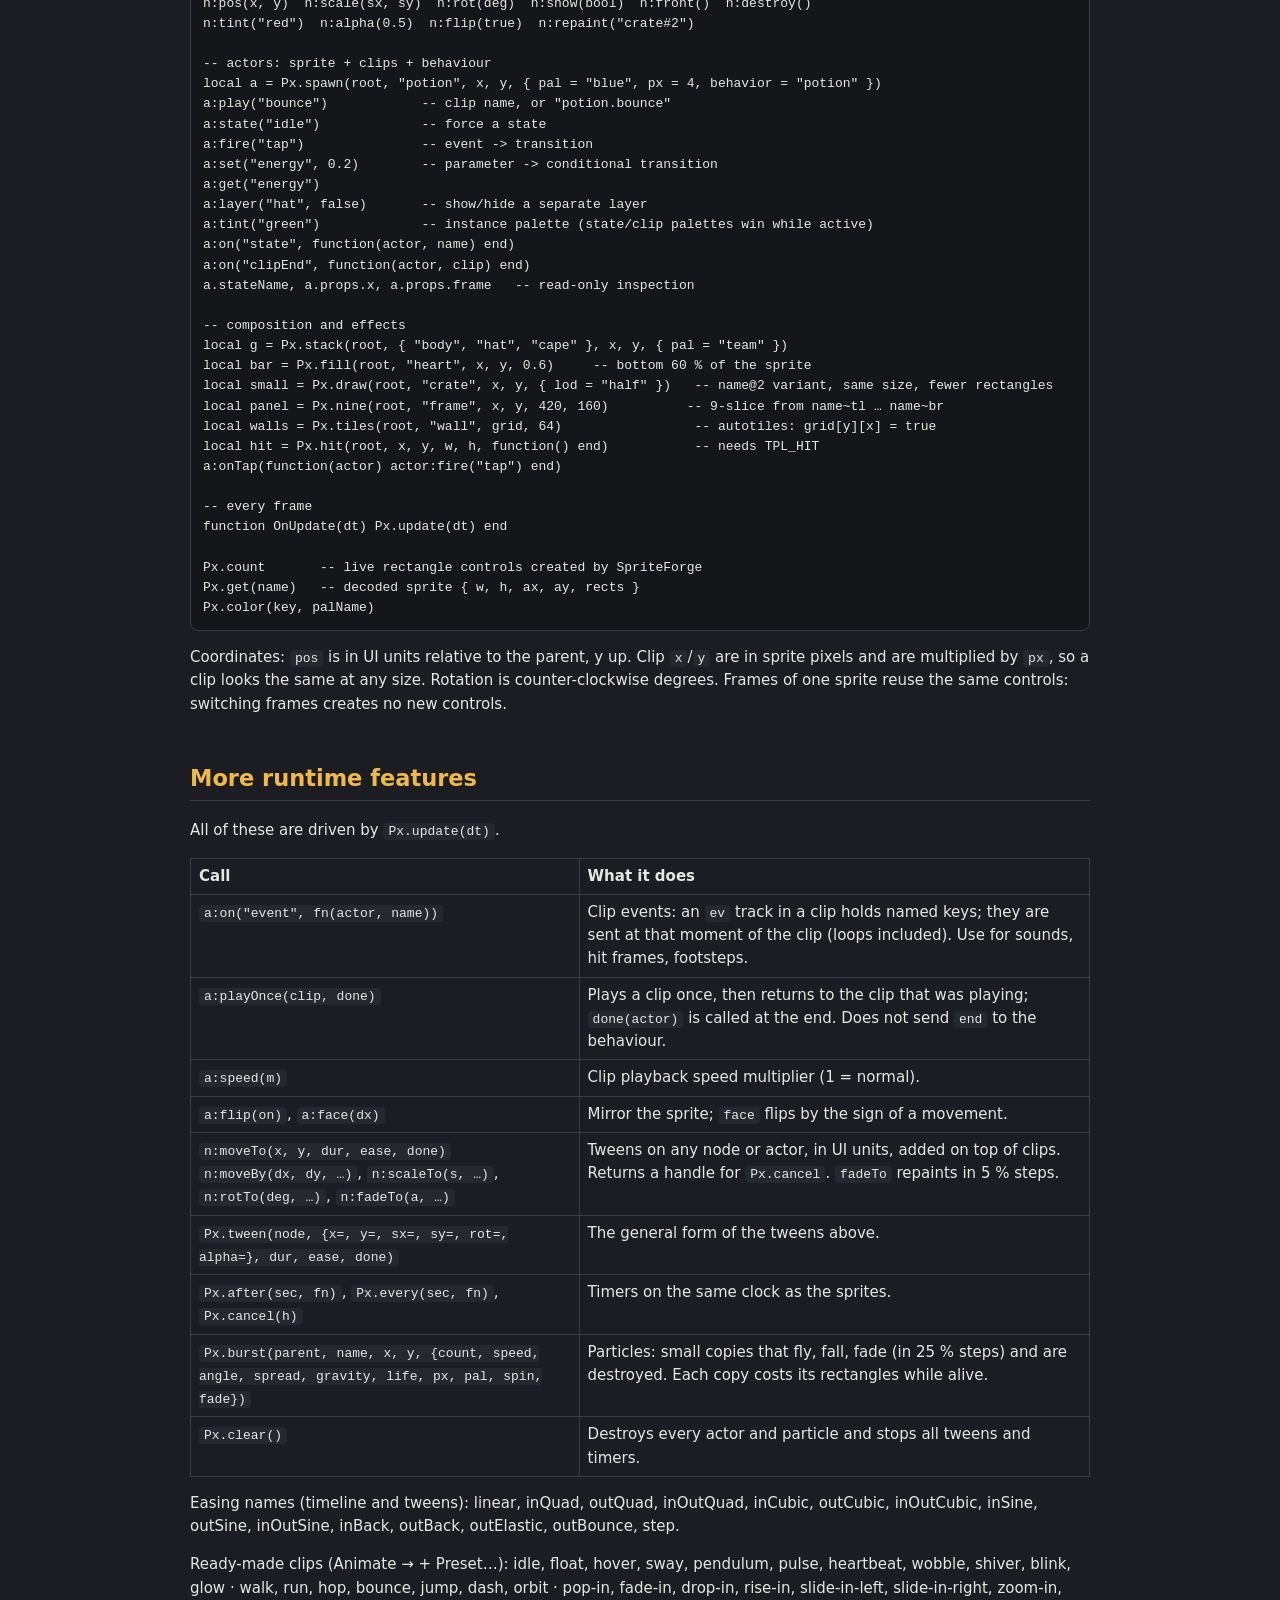
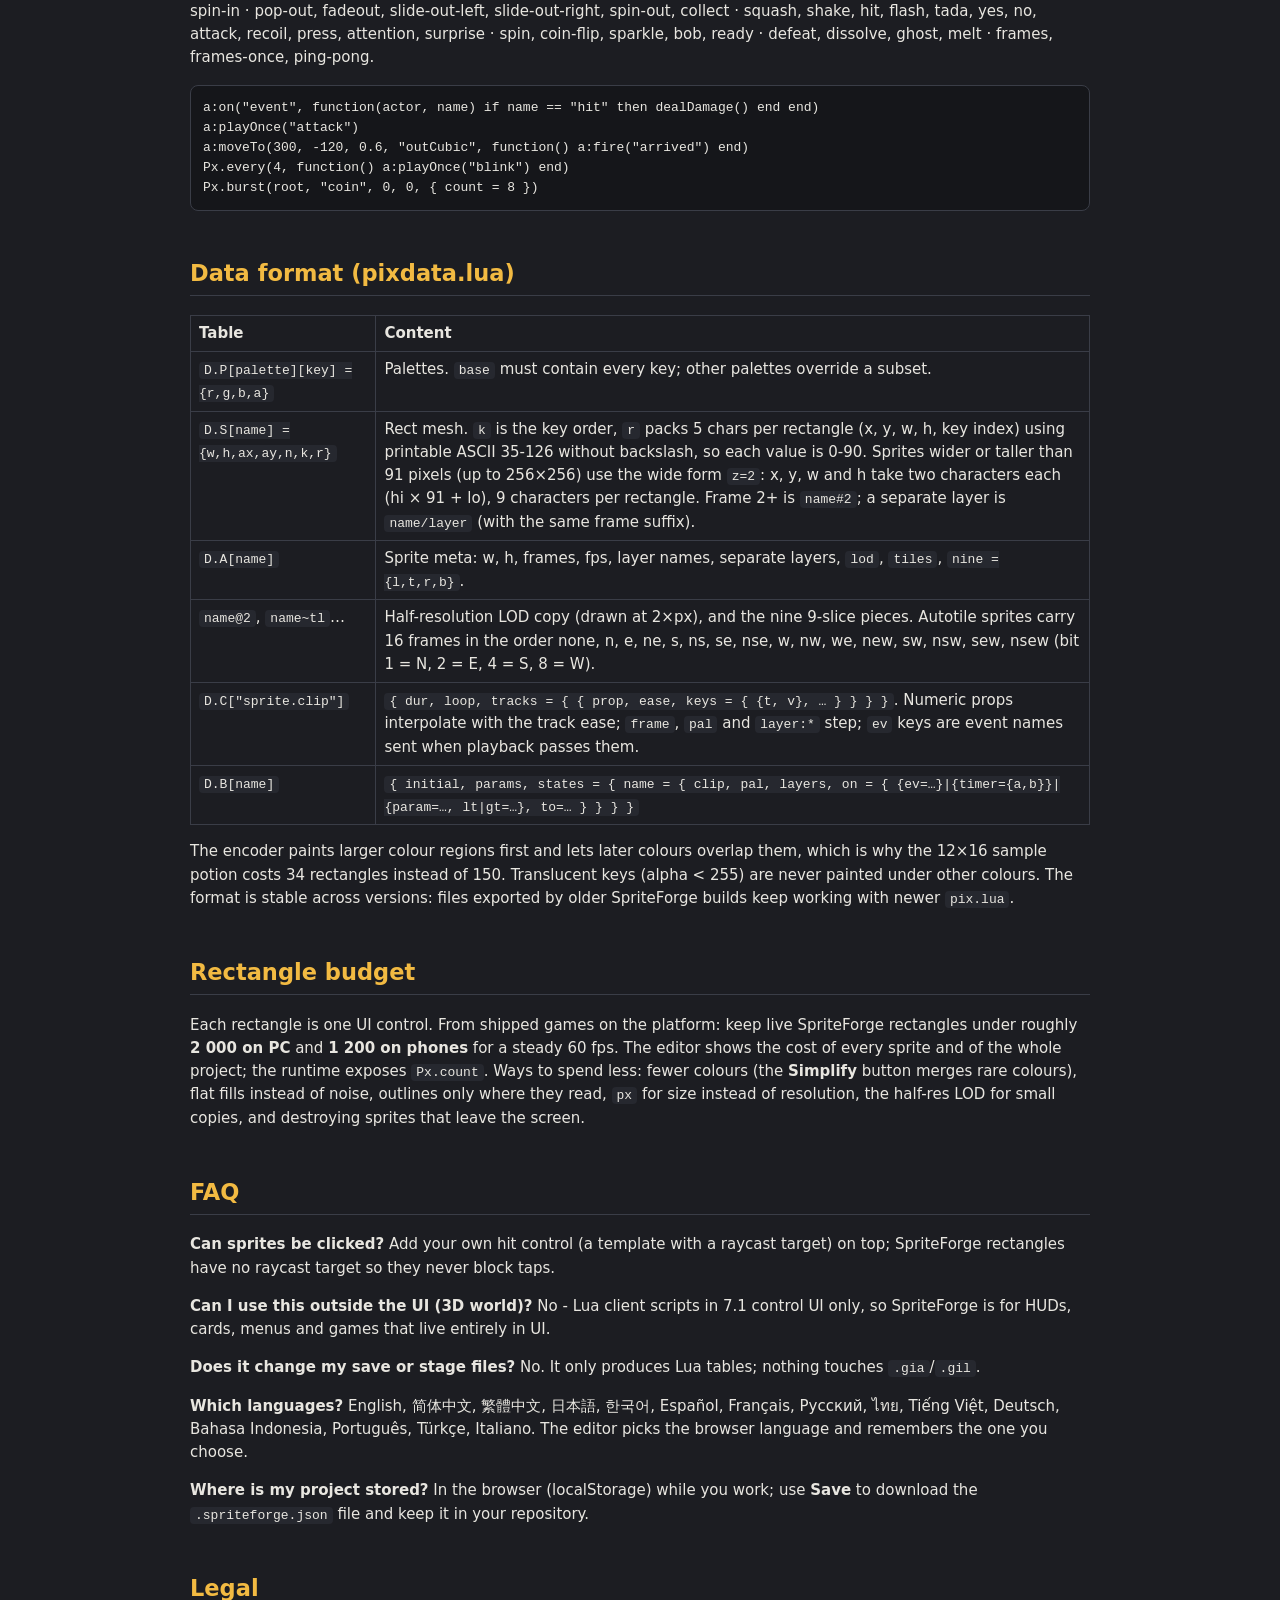
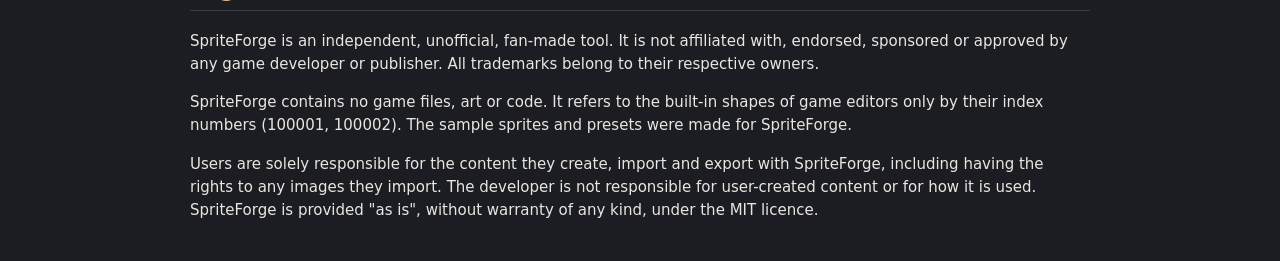
==== commit 571cf3b2: "Add files via upload" ====
--- a/docs/index.html
+++ b/docs/index.html
@@ -18,16 +18,16 @@
 </head>
 <body>
 <h1>SpriteForge</h1>
-<p>Pixel sprites, colour variants, timeline clips and state-machine behaviours for games that cannot load image files. Every sprite becomes a small set of coloured rectangles drawn by one runtime file; the bundled runtime targets Miliastra Wonderland Lua client scripts, and the data format works with any engine that can draw a rectangle. The editor runs in 15 languages (auto-detected from the browser, switchable in the top bar). <a href="../index.html">Open the editor</a>.</p>
+<p>Pixel sprites, colour variants, timeline clips and state-machine behaviours for games that cannot load image files. Every sprite becomes a small set of coloured rectangles drawn by one runtime file; the bundled runtime targets Lua client scripts, and the data format works with any engine that can draw a rectangle. The editor runs in 15 languages (auto-detected from the browser, switchable in the top bar). <a href="../index.html">Open the editor</a>.</p>
 <nav><a href="#why">Why</a><a href="#setup">Editor setup</a><a href="#workflow">Workflow</a><a href="#drawing">Drawing</a><a href="#examples">Examples</a><a href="#api">Lua API</a><a href="#more">More</a><a href="#format">Data format</a><a href="#budget">Rectangle budget</a><a href="#faq">FAQ</a><a href="#legal">Legal</a></nav>
 
 <h2 id="why">Why this exists</h2>
-<p>Some platforms (Miliastra Wonderland among them) do not let creators upload images. Everything on screen is built from the built-in asset list. A plain square image, tinted and resized many times, is the only way to show something the platform has never seen - a mascot, a dish, a crop, a card frame. Doing that by hand is tedious and expensive: every rectangle is a UI control. SpriteForge turns pixel art into the fewest rectangles it can, keeps the result editable, and adds the things a sprite needs to live inside a game: recolourable palettes, layers, frame animation, procedural clips and a state machine the game drives with events.</p>
-
-<h2 id="setup">Editor setup (Miliastra Wonderland, once per stage)</h2>
+<p>Some game editors do not let creators upload images. Everything on screen is built from the built-in asset list. A plain square image, tinted and resized many times, is the only way to show something the platform has never seen - a mascot, a dish, a crop, a card frame. Doing that by hand is tedious and expensive: every rectangle is a UI control. SpriteForge turns pixel art into the fewest rectangles it can, keeps the result editable, and adds the things a sprite needs to live inside a game: recolourable palettes, layers, frame animation, procedural clips and a state machine the game drives with events.</p>
+
+<h2 id="setup">Editor setup (once per stage)</h2>
 <p>You need three files: <code>pixdata.lua</code> (Export in the editor), <code>pix.lua</code> (the runtime) and <code>spriteforge_main.lua</code> (the main script; the editor's Export window downloads it with your sprite name already filled in).</p>
 <ol>
-  <li>Put the three files into the <code>external_lua_file</code> folder of your stage: <code>...\Genshin Impact\BeyondLocal\&lt;UID&gt;\Beyond_Local_Save_Level\&lt;stage ID&gt;\external_lua_file</code>. To find it: Client Script Resource Explorer → right-click → New Client Script, then copy the path from the folder window.</li>
+  <li>Put the three files into the <code>external_lua_file</code> folder of your stage: <code>&lt;stage folder&gt;\external_lua_file</code>. To find it: Client Script Resource Explorer → right-click → New Client Script, then copy the path from the folder window.</li>
   <li>Client Script Resource Explorer → right-click → <b>Batch Add Script Files → Add by Folder</b>. A file without a mapping never reaches the game.</li>
   <li><b>Manage UI Control Groups → Interface Layout → Add UI Control → Client Control Container</b>, name it <code>PX_Root</code>, then Canvas Settings → Go to Edit. In code, (0, 0) is the centre of this container; the canvas is 1600×900.</li>
   <li><b>UI Control Group Library → Client Control Templates</b> → new template of type <b>Image</b>: name <code>T_PIXEL</code>, image <code>100001</code> (white square), size 10×10, pivot and anchor centred, Initially Visible on. Write down its <b>Control Template Index ID</b>.</li>
@@ -218,10 +218,11 @@
 <p><b>Can sprites be clicked?</b> Add your own hit control (a template with a raycast target) on top; SpriteForge rectangles have no raycast target so they never block taps.</p>
 <p><b>Can I use this outside the UI (3D world)?</b> No - Lua client scripts in 7.1 control UI only, so SpriteForge is for HUDs, cards, menus and games that live entirely in UI.</p>
 <p><b>Does it change my save or stage files?</b> No. It only produces Lua tables; nothing touches <code>.gia</code>/<code>.gil</code>.</p>
-<p><b>Which languages?</b> English, 简体中文, 繁體中文, 日本語, 한국어, Español, Français, Русский, ไทย, Tiếng Việt, Deutsch, Bahasa Indonesia, Português, Türkçe, Italiano - the same set as Genshin Impact. The editor picks the browser language and remembers the one you choose.</p>
+<p><b>Which languages?</b> English, 简体中文, 繁體中文, 日本語, 한국어, Español, Français, Русский, ไทย, Tiếng Việt, Deutsch, Bahasa Indonesia, Português, Türkçe, Italiano. The editor picks the browser language and remembers the one you choose.</p>
 <p><b>Where is my project stored?</b> In the browser (localStorage) while you work; use <b>Save</b> to download the <code>.spriteforge.json</code> file and keep it in your repository.</p>
 <h2 id="legal">Legal</h2>
-<p>SpriteForge is an unofficial, fan-made tool. It is not affiliated with, endorsed, sponsored or approved by HoYoverse or COGNOSPHERE. Genshin Impact and Miliastra Wonderland are trademarks of their respective owners and are named here only to describe compatibility.</p>
-<p>SpriteForge contains no game files, art or code. It refers to the built-in shapes of the editor only by their index numbers (100001, 100002). The sample sprites and presets were made for SpriteForge. Everything you draw and export is your own work. The code is released under the MIT licence.</p>
+<p>SpriteForge is an independent, unofficial, fan-made tool. It is not affiliated with, endorsed, sponsored or approved by any game developer or publisher. All trademarks belong to their respective owners.</p>
+<p>SpriteForge contains no game files, art or code. It refers to the built-in shapes of game editors only by their index numbers (100001, 100002). The sample sprites and presets were made for SpriteForge.</p>
+<p>Users are solely responsible for the content they create, import and export with SpriteForge, including having the rights to any images they import. The developer is not responsible for user-created content or for how it is used. SpriteForge is provided "as is", without warranty of any kind, under the MIT licence.</p>
 </body>
 </html>
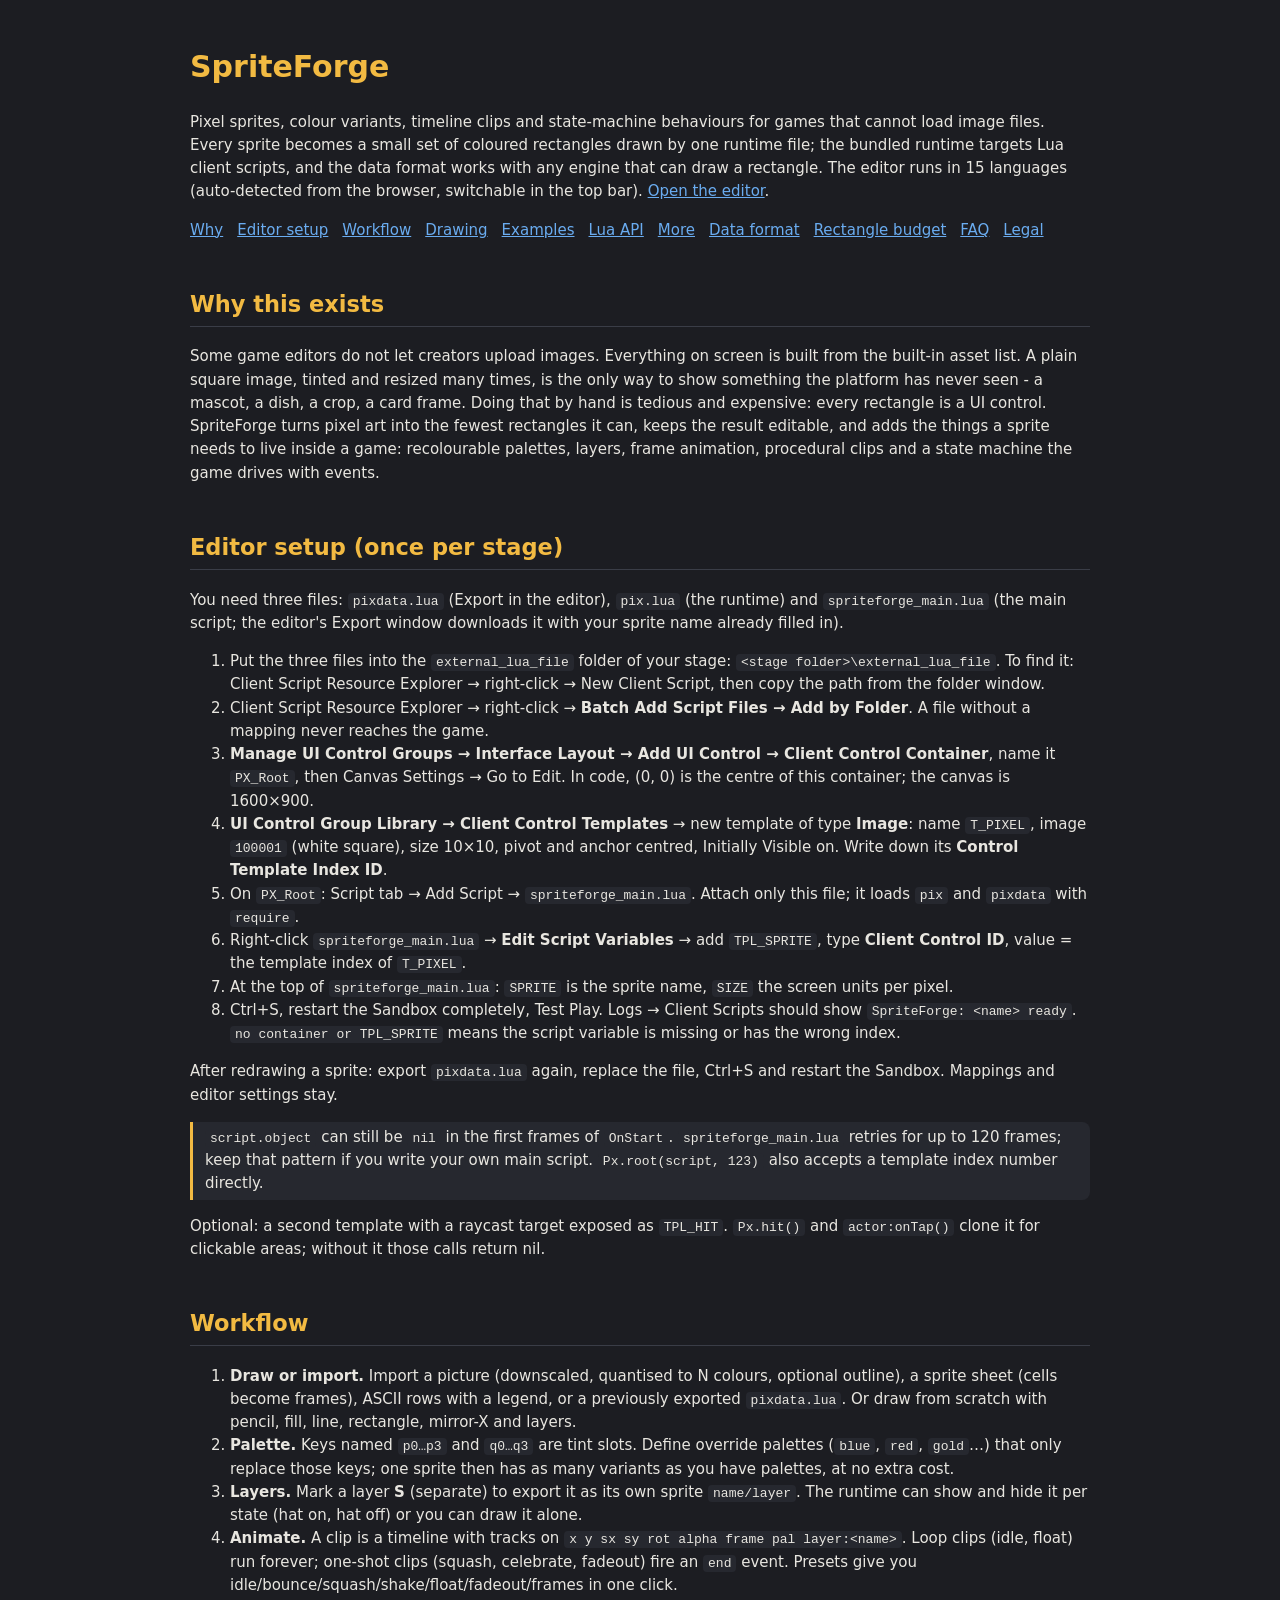
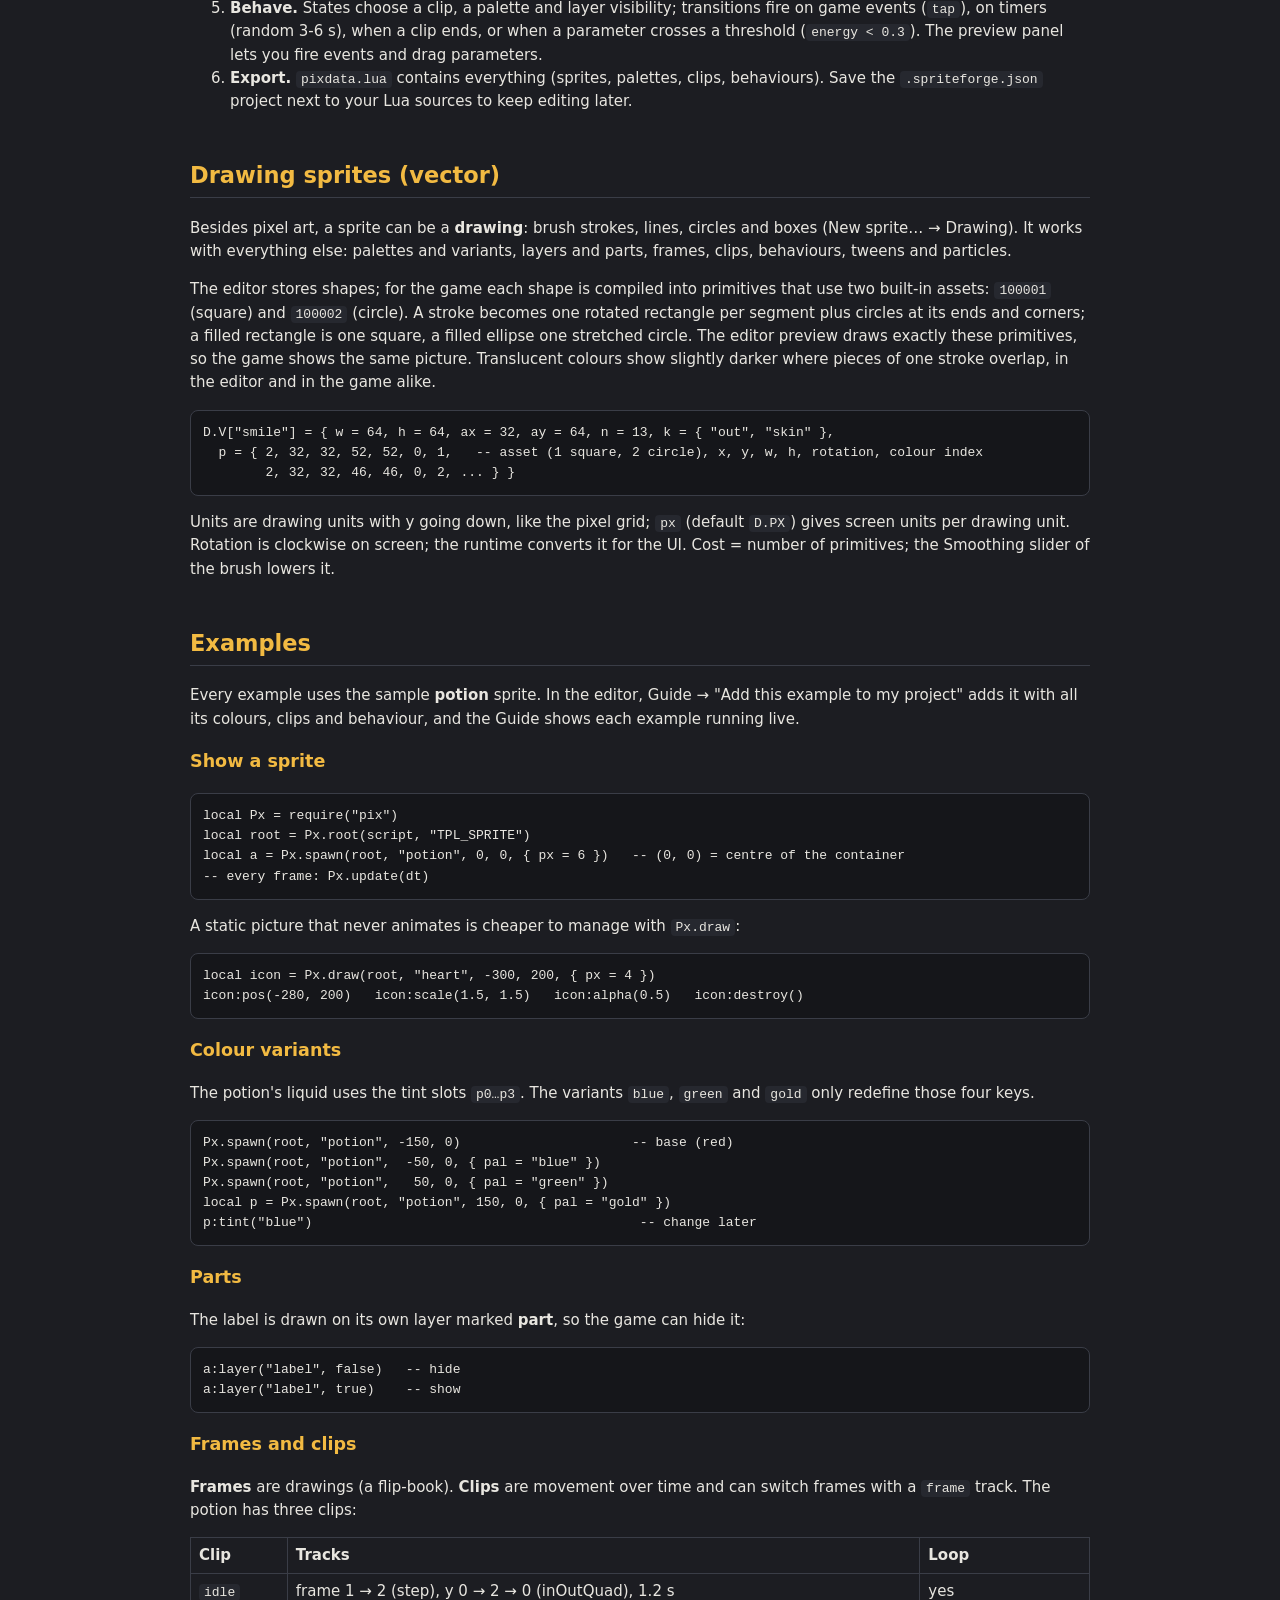
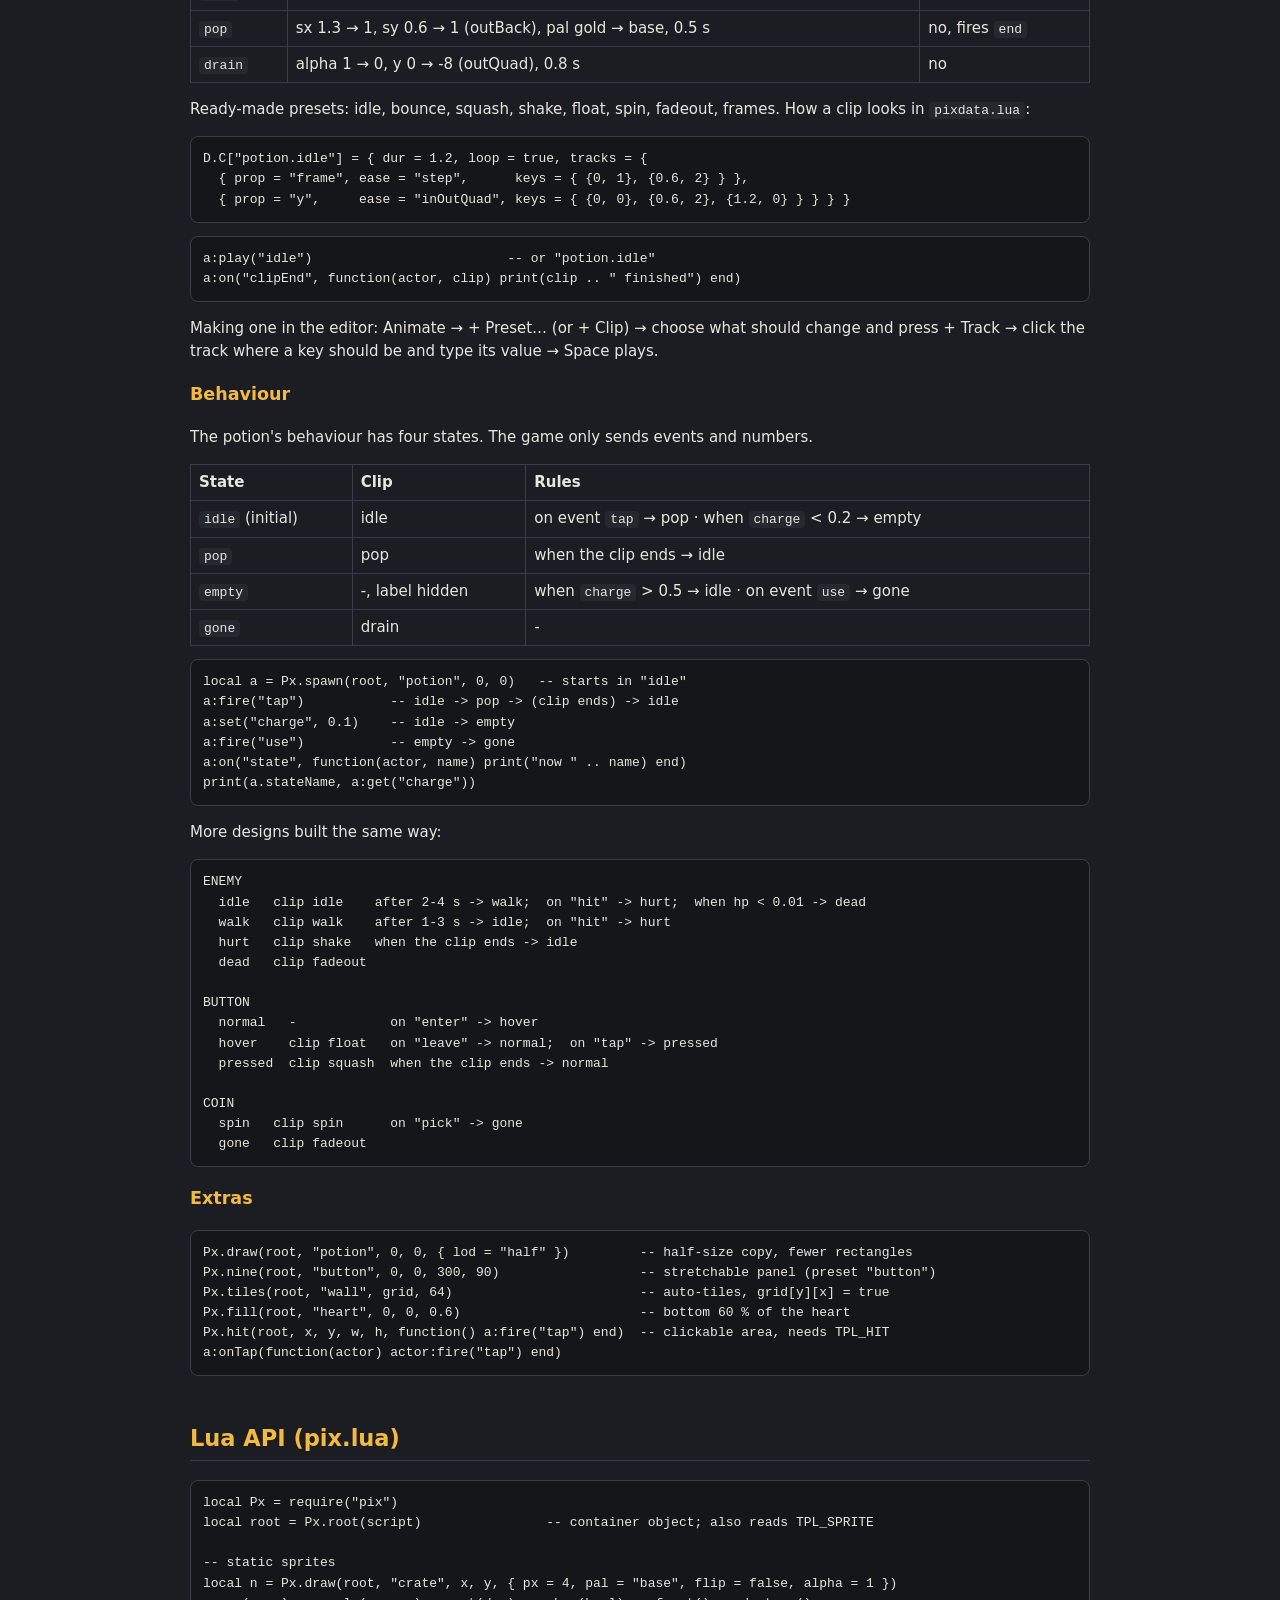
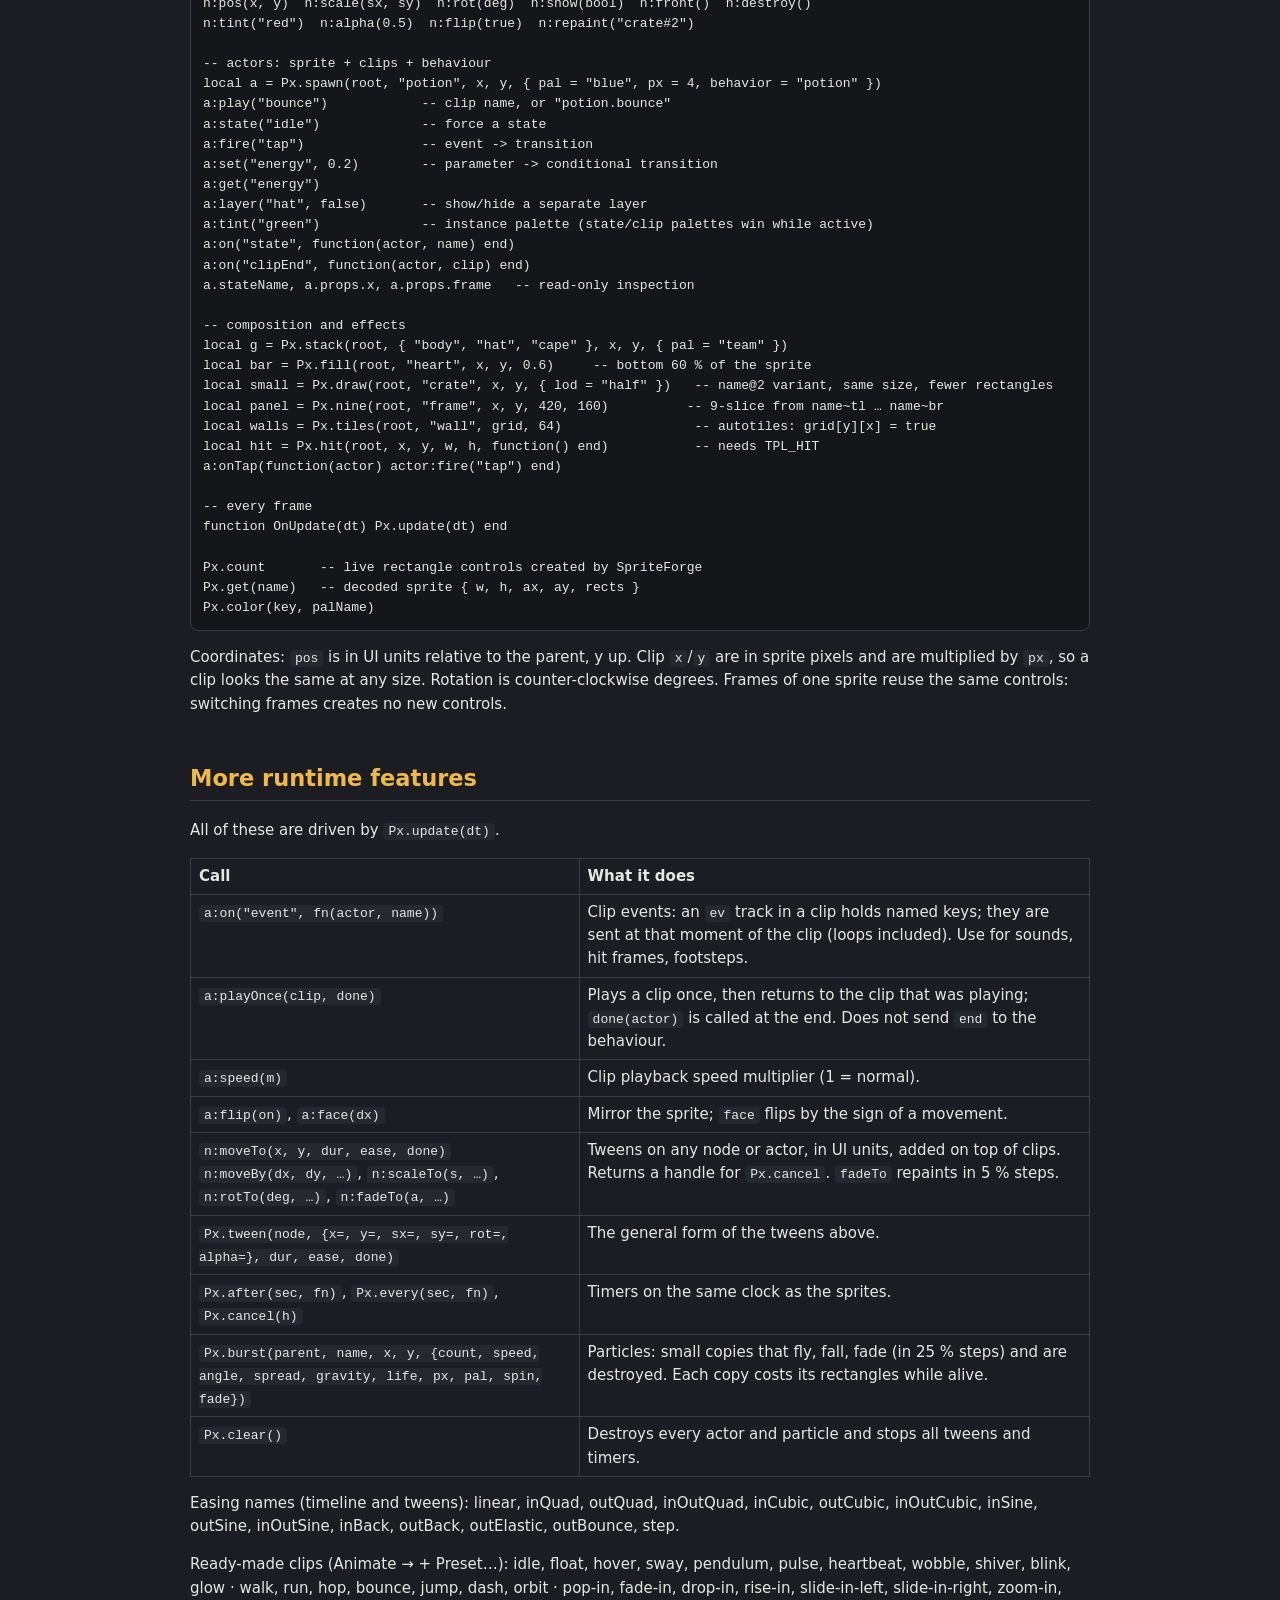
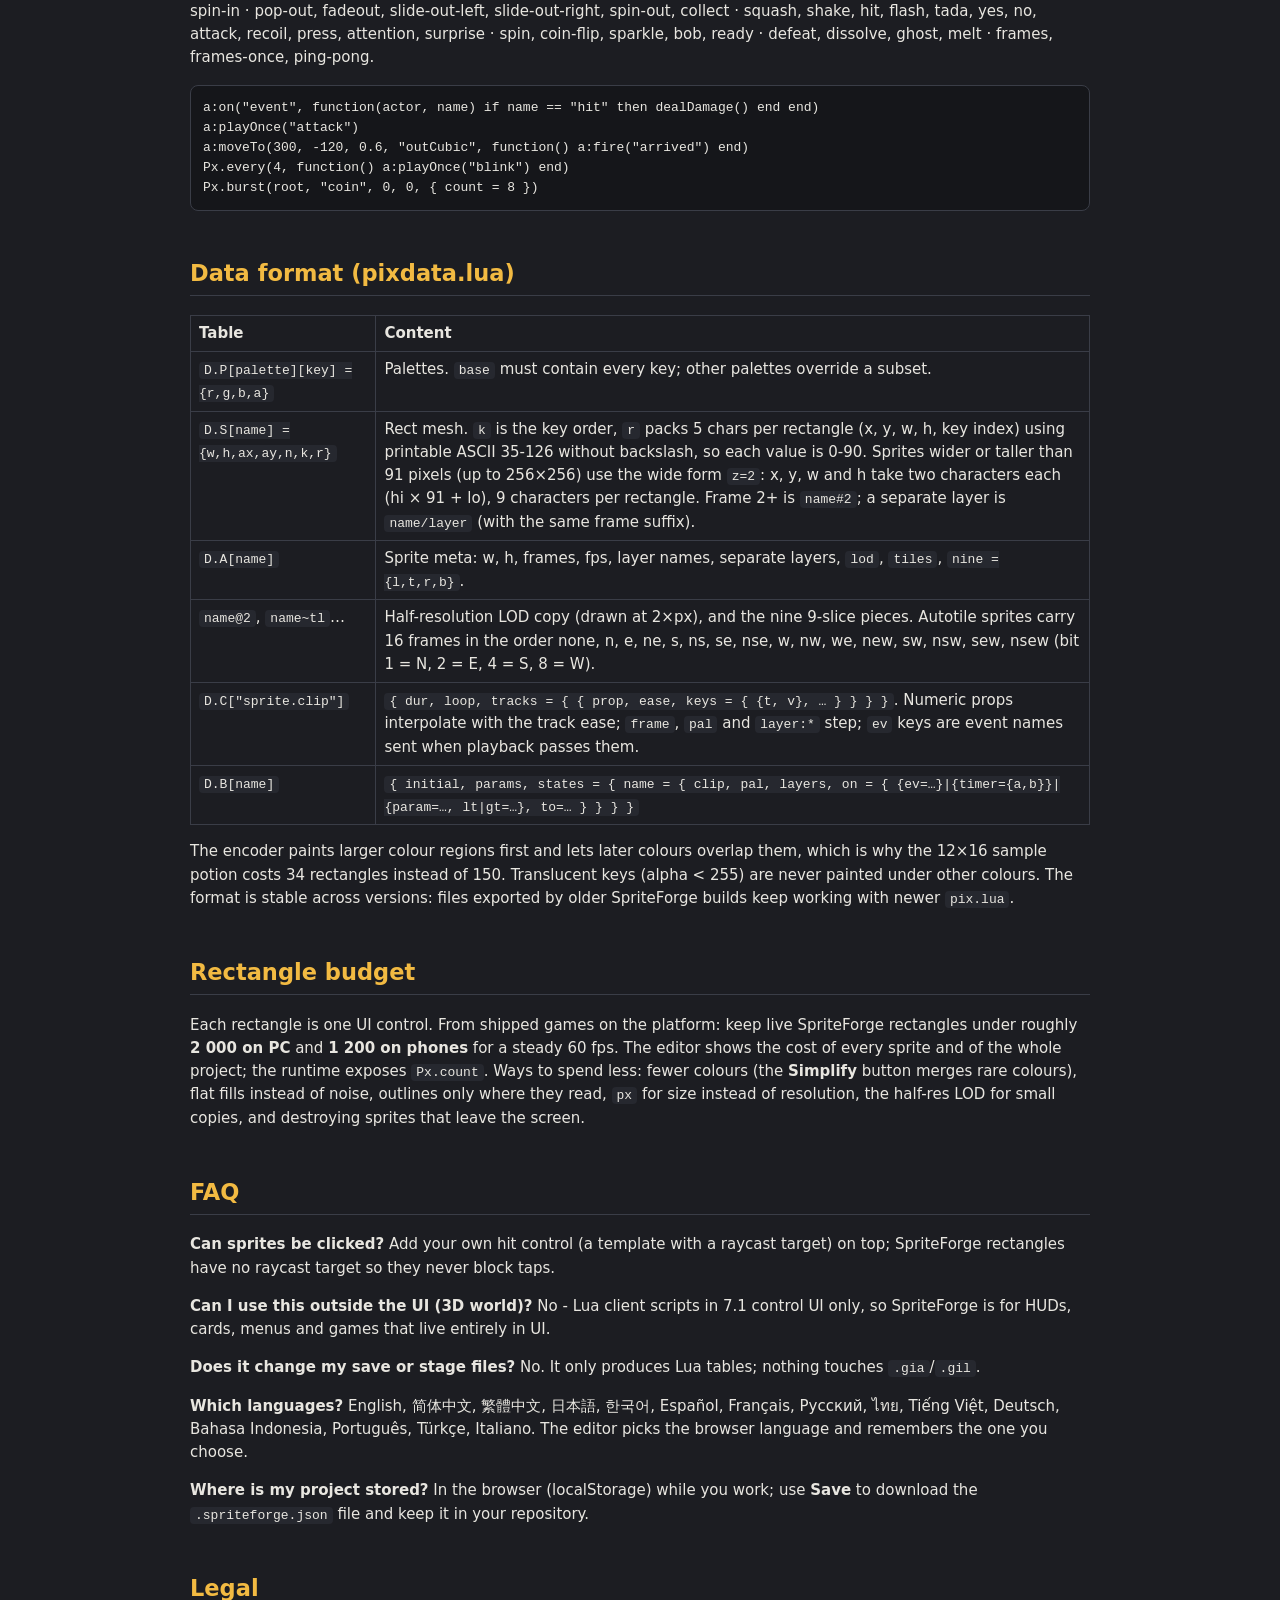
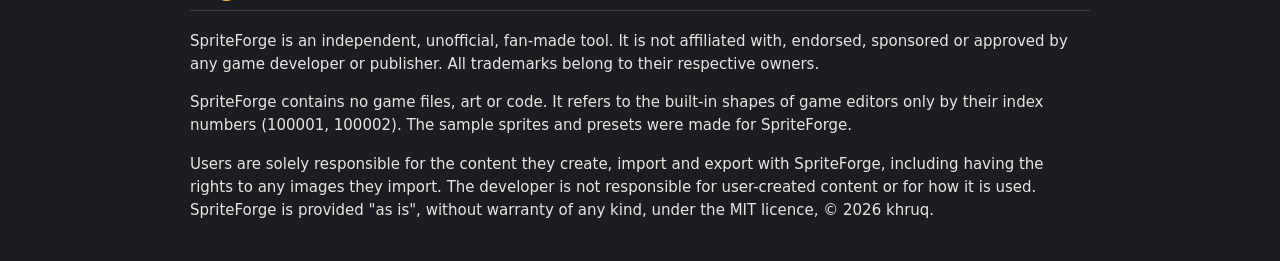
==== commit 007b403a: "Add files via upload" ====
--- a/docs/index.html
+++ b/docs/index.html
@@ -223,6 +223,6 @@
 <h2 id="legal">Legal</h2>
 <p>SpriteForge is an independent, unofficial, fan-made tool. It is not affiliated with, endorsed, sponsored or approved by any game developer or publisher. All trademarks belong to their respective owners.</p>
 <p>SpriteForge contains no game files, art or code. It refers to the built-in shapes of game editors only by their index numbers (100001, 100002). The sample sprites and presets were made for SpriteForge.</p>
-<p>Users are solely responsible for the content they create, import and export with SpriteForge, including having the rights to any images they import. The developer is not responsible for user-created content or for how it is used. SpriteForge is provided "as is", without warranty of any kind, under the MIT licence.</p>
+<p>Users are solely responsible for the content they create, import and export with SpriteForge, including having the rights to any images they import. The developer is not responsible for user-created content or for how it is used. SpriteForge is provided "as is", without warranty of any kind, under the MIT licence, © 2026 khruq.</p>
 </body>
 </html>
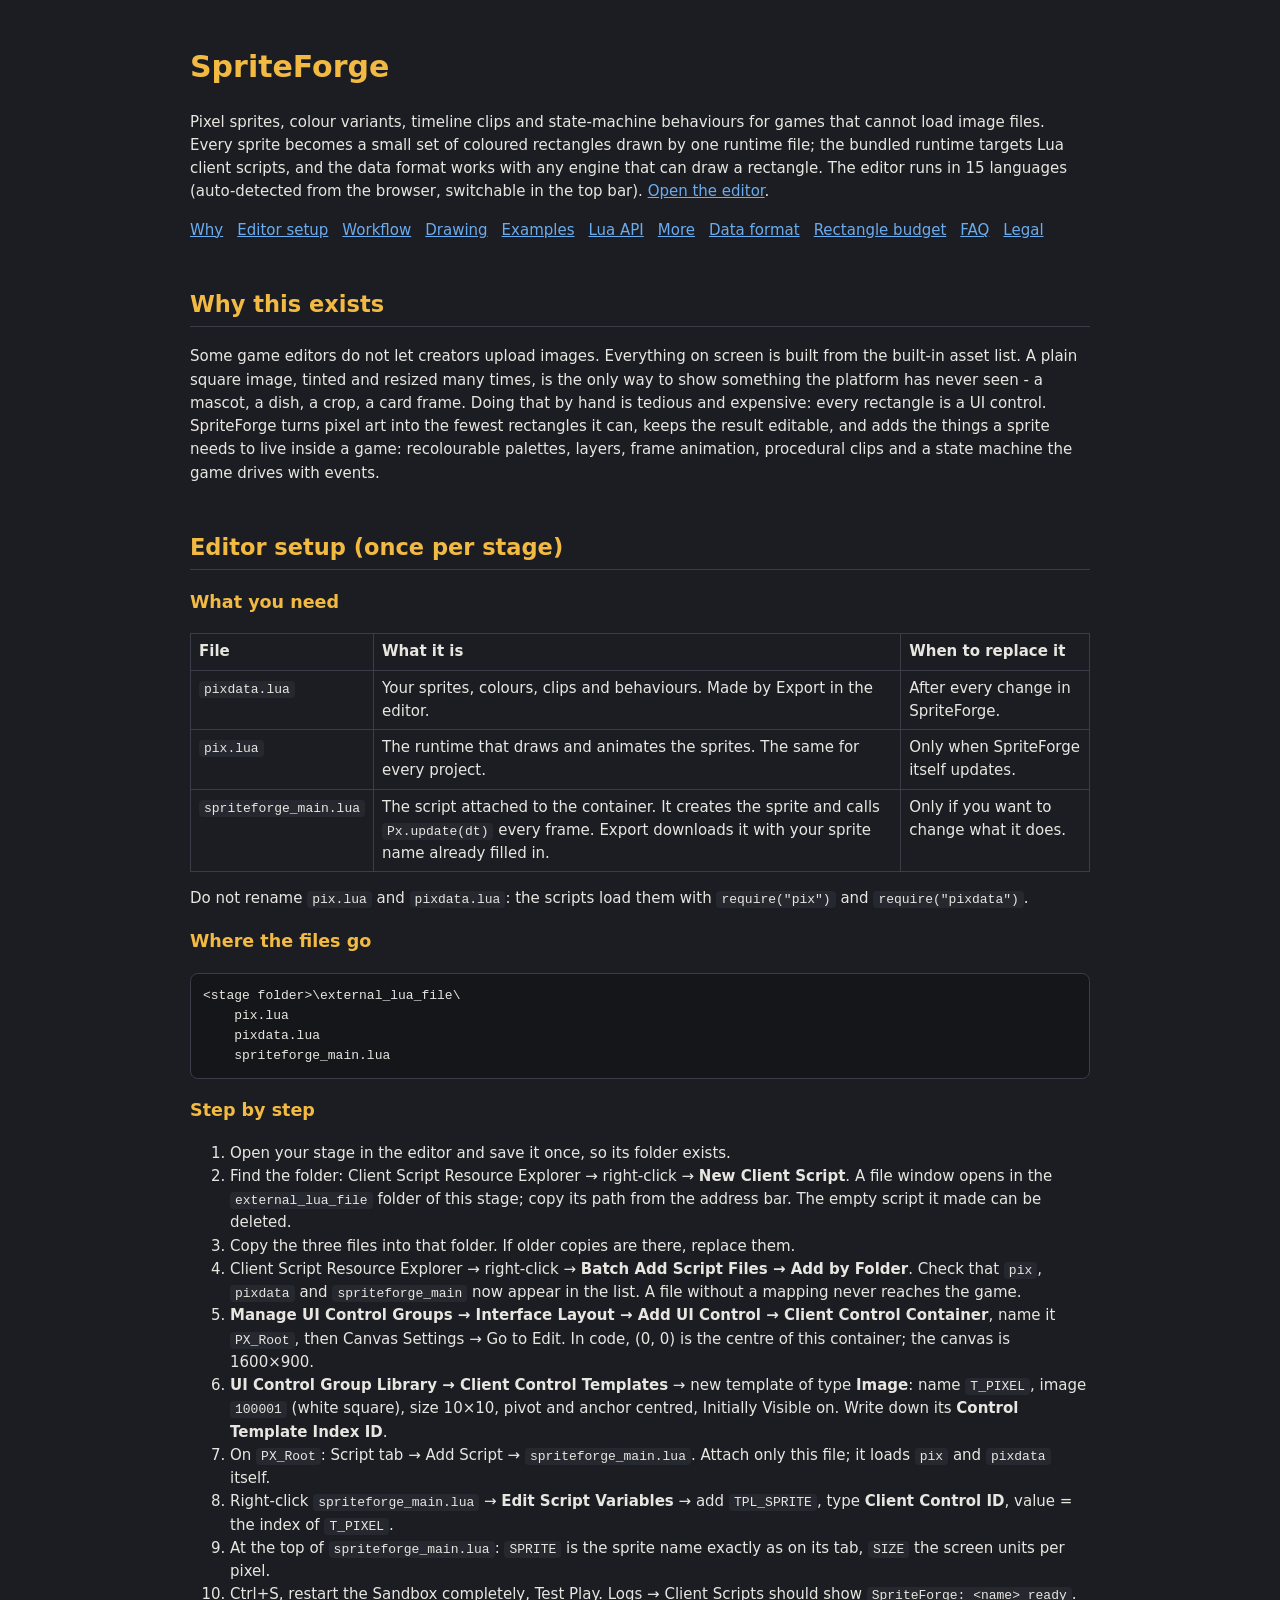
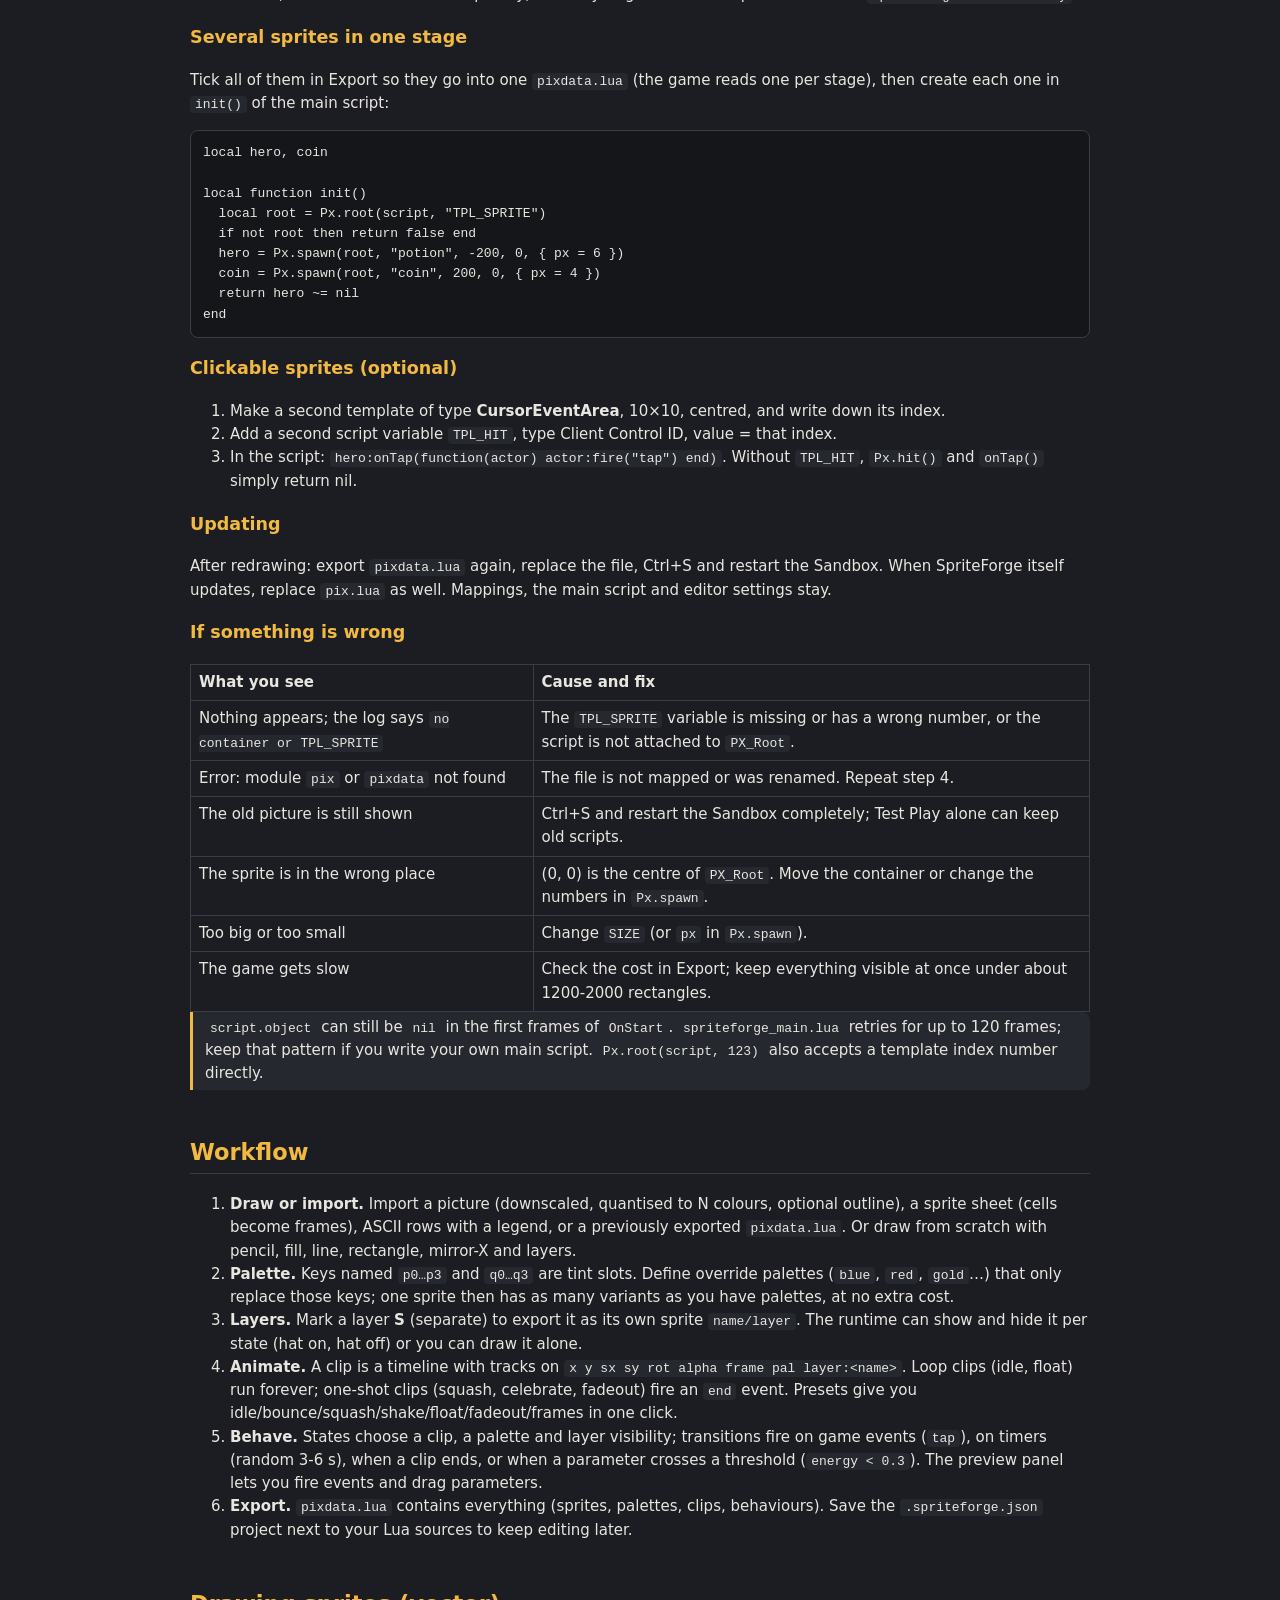
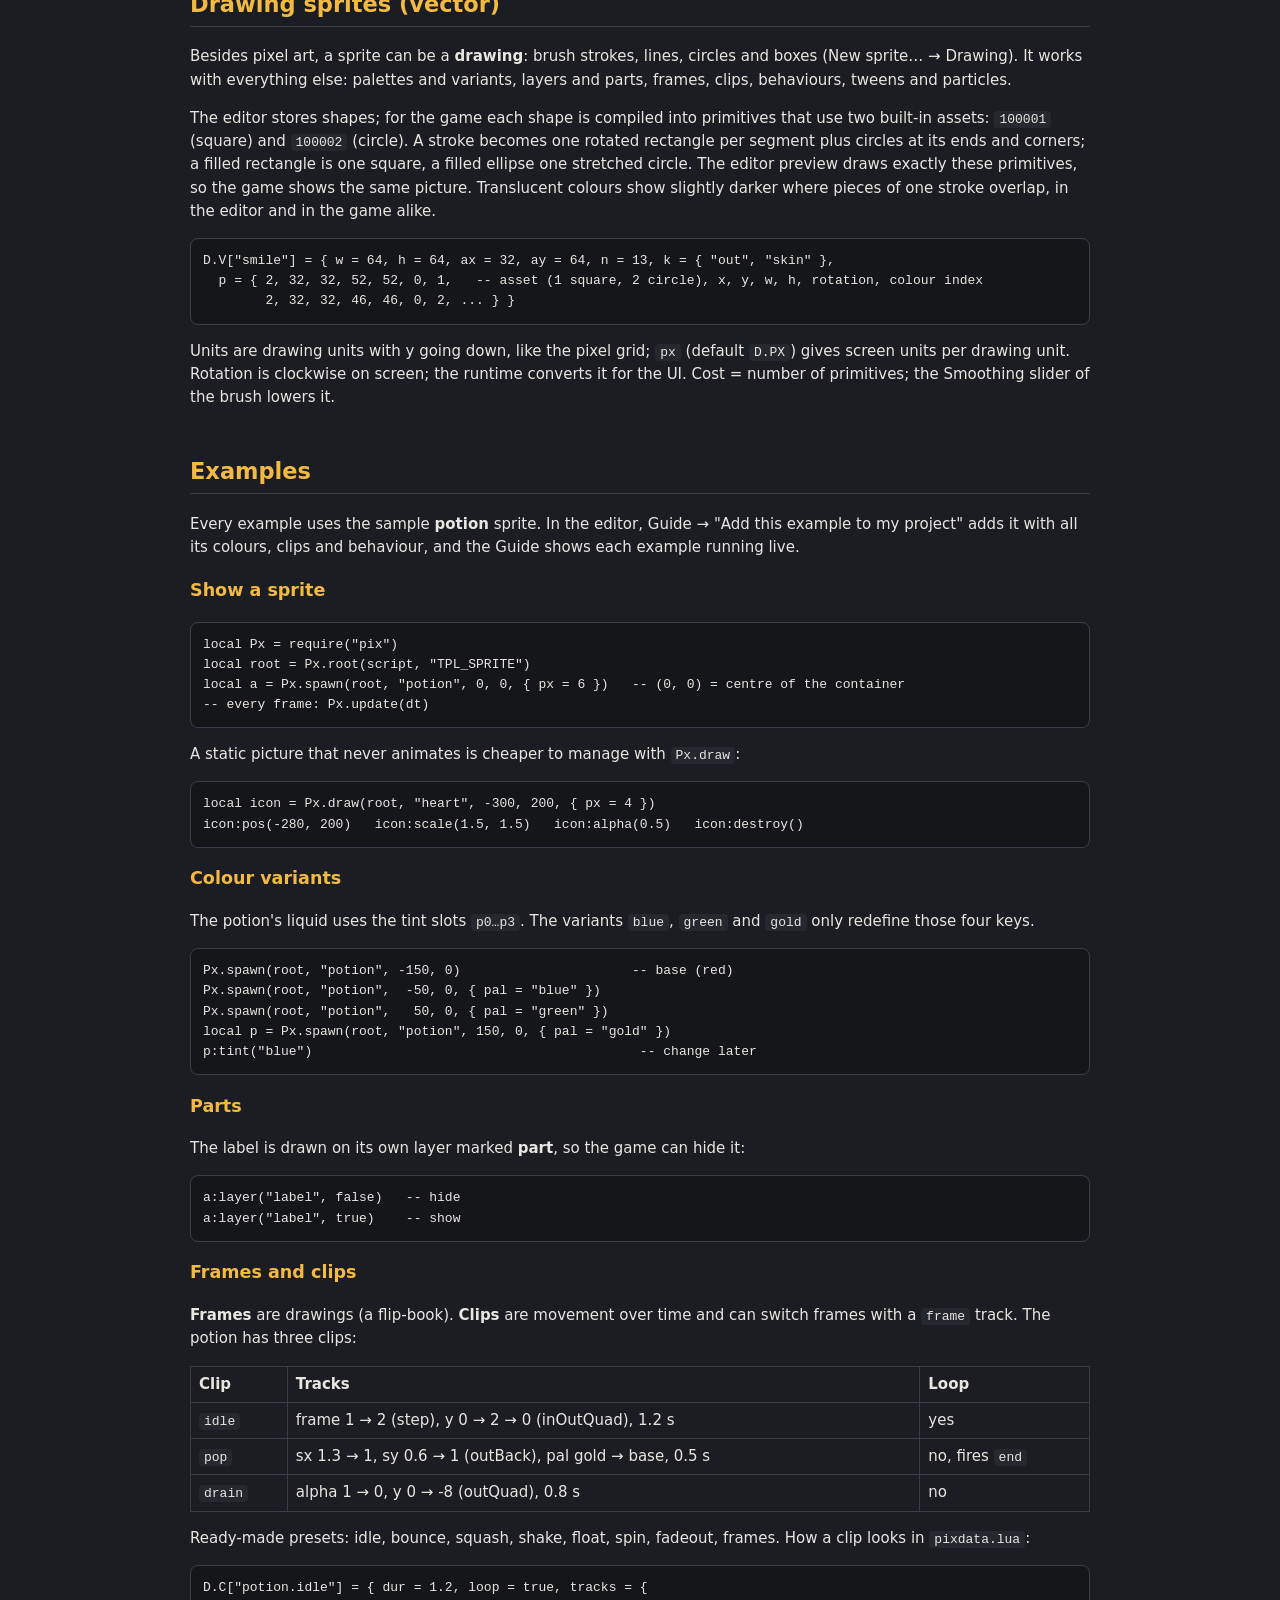
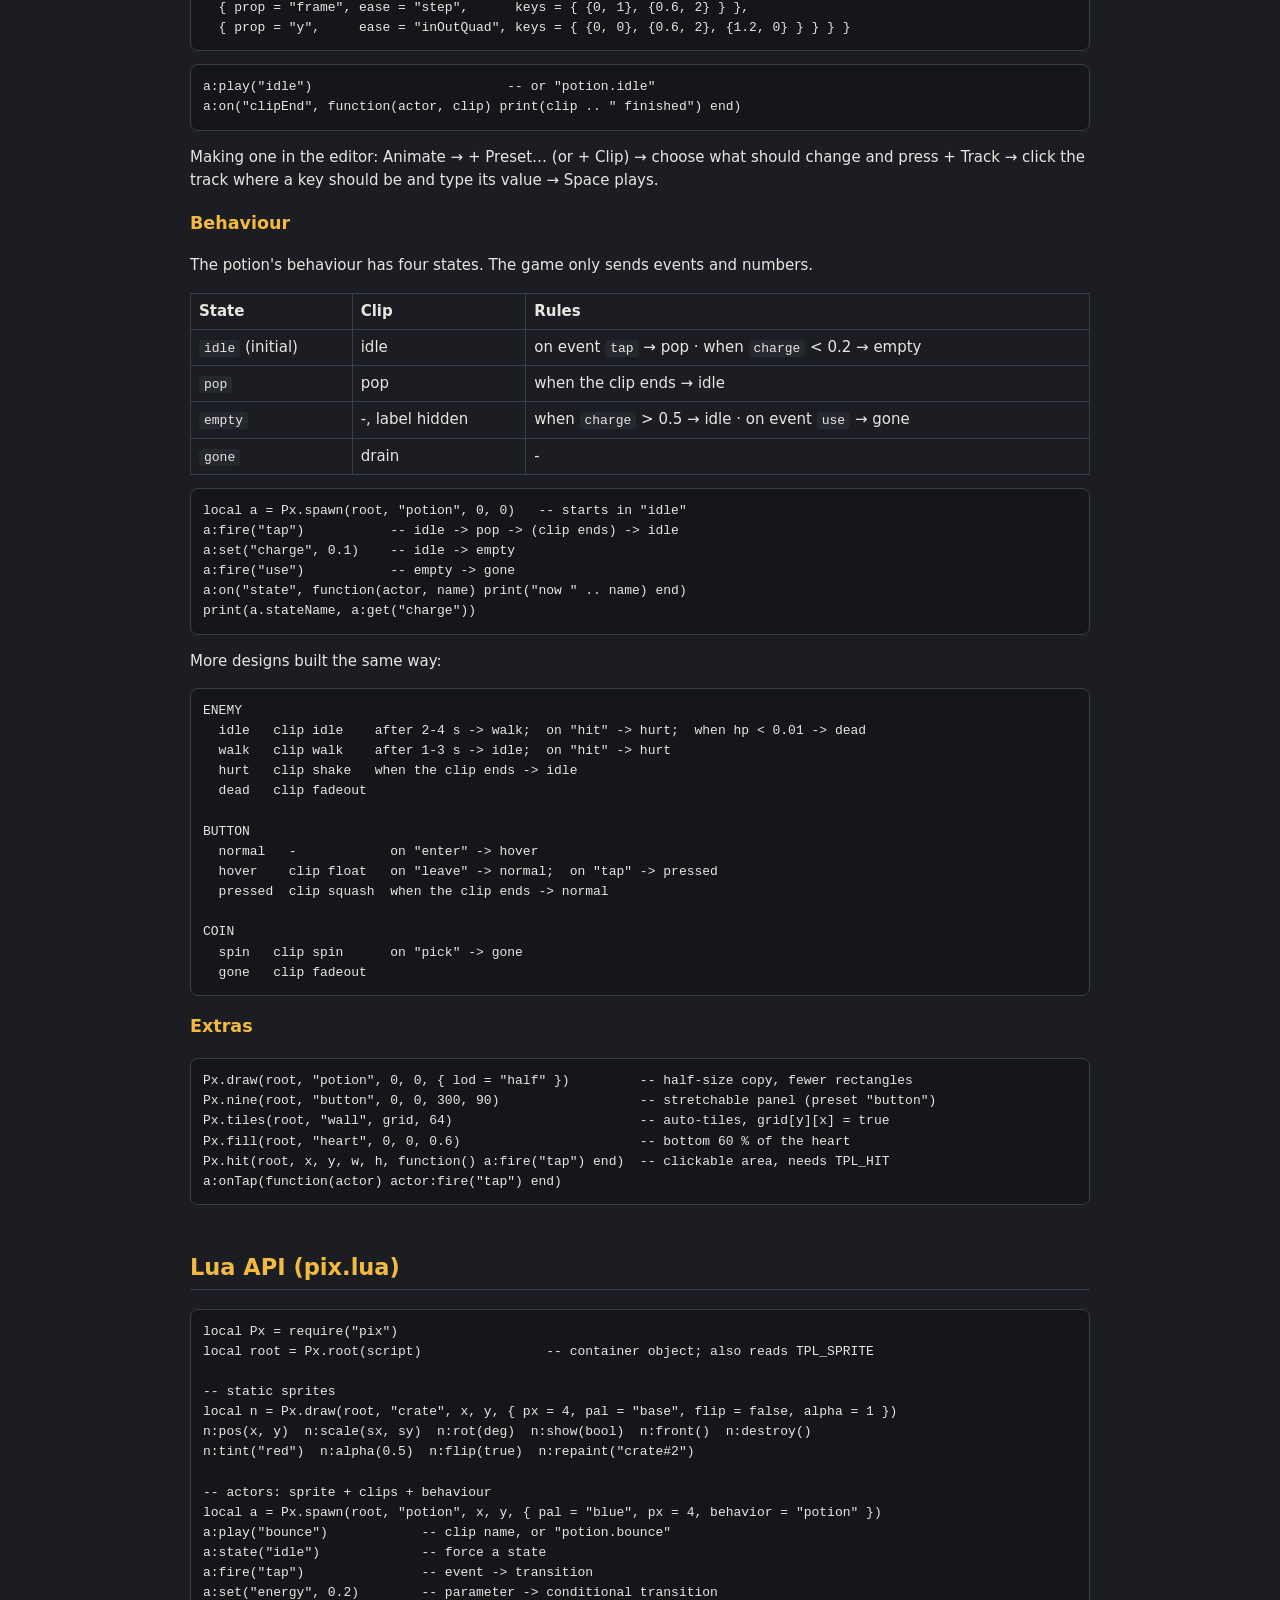
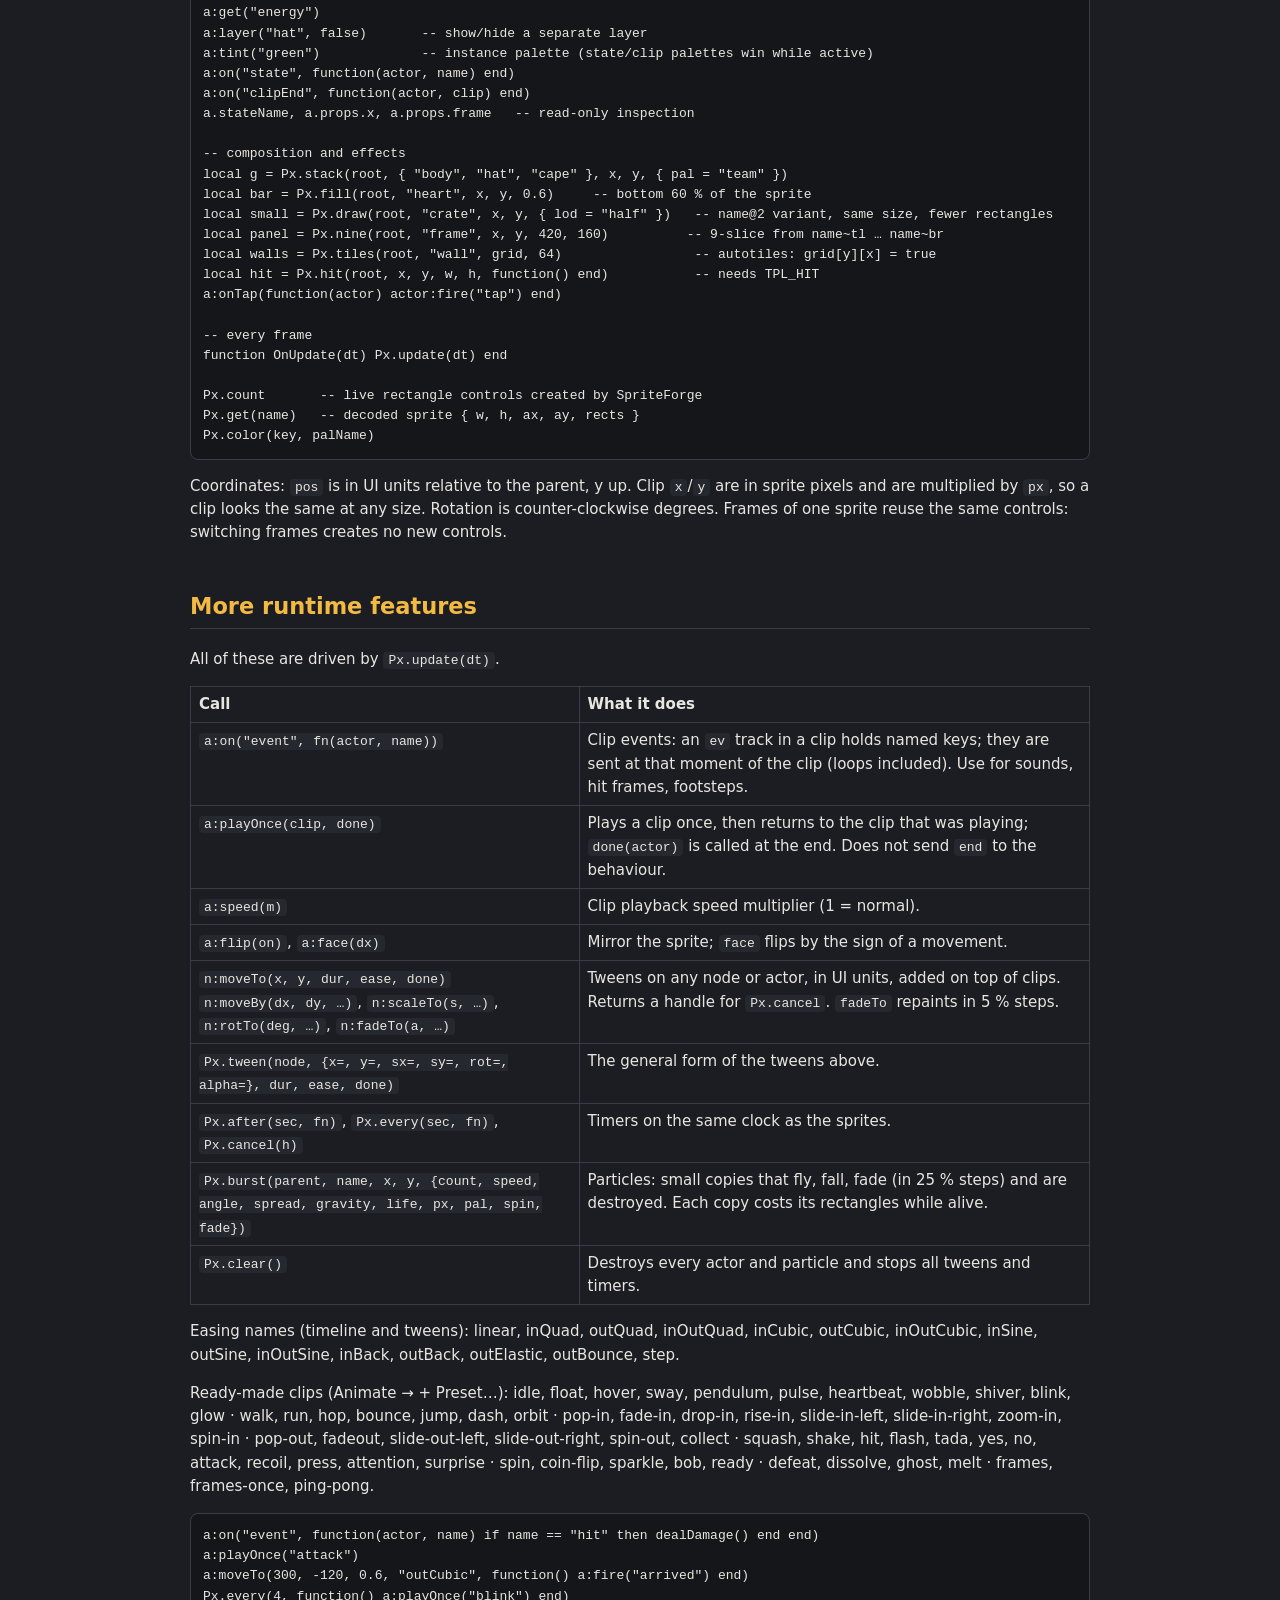
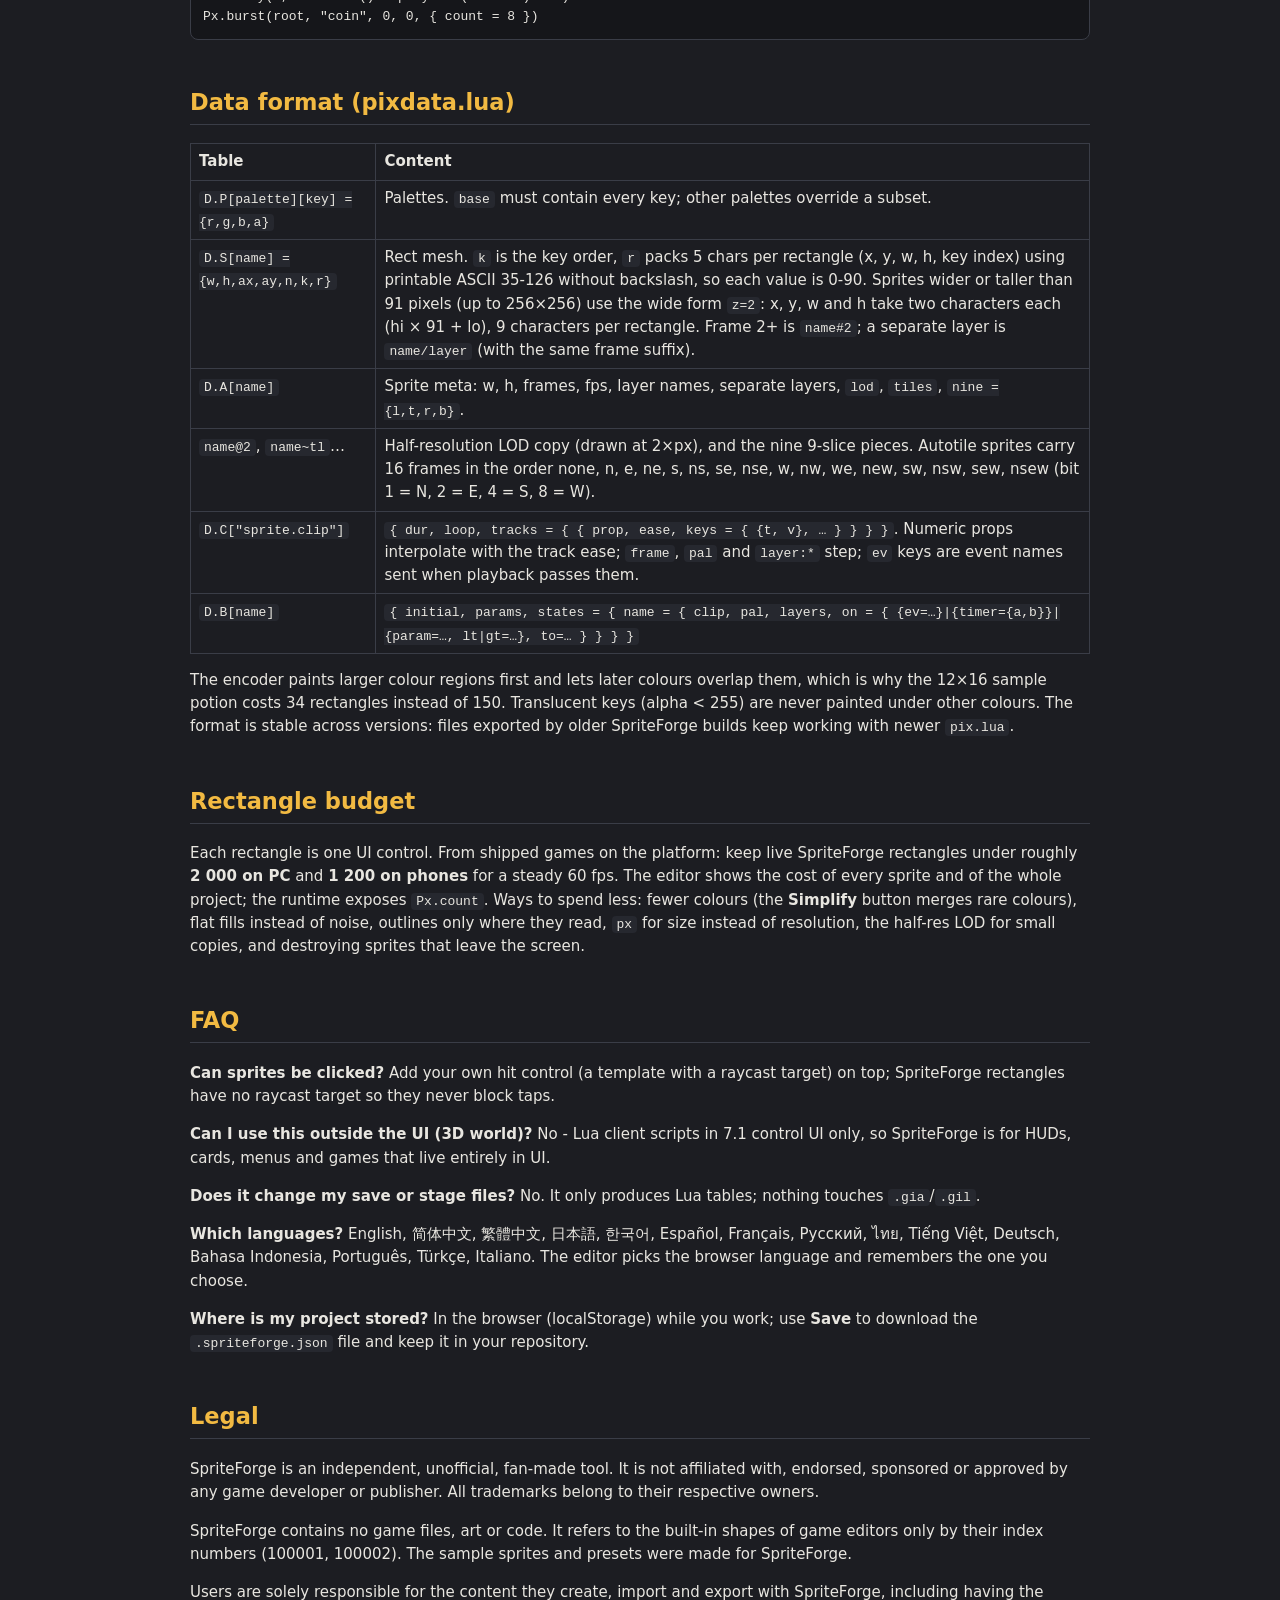
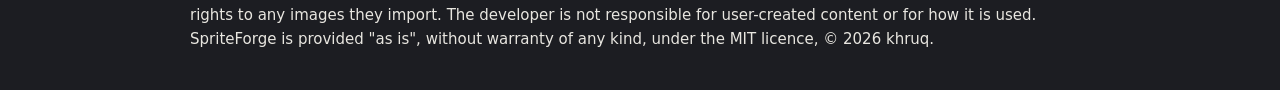
==== commit 69ff24f2: "Add files via upload" ====
--- a/docs/index.html
+++ b/docs/index.html
@@ -25,20 +25,62 @@
 <p>Some game editors do not let creators upload images. Everything on screen is built from the built-in asset list. A plain square image, tinted and resized many times, is the only way to show something the platform has never seen - a mascot, a dish, a crop, a card frame. Doing that by hand is tedious and expensive: every rectangle is a UI control. SpriteForge turns pixel art into the fewest rectangles it can, keeps the result editable, and adds the things a sprite needs to live inside a game: recolourable palettes, layers, frame animation, procedural clips and a state machine the game drives with events.</p>
 
 <h2 id="setup">Editor setup (once per stage)</h2>
-<p>You need three files: <code>pixdata.lua</code> (Export in the editor), <code>pix.lua</code> (the runtime) and <code>spriteforge_main.lua</code> (the main script; the editor's Export window downloads it with your sprite name already filled in).</p>
+<h3>What you need</h3>
+<table>
+<tr><th>File</th><th>What it is</th><th>When to replace it</th></tr>
+<tr><td><code>pixdata.lua</code></td><td>Your sprites, colours, clips and behaviours. Made by Export in the editor.</td><td>After every change in SpriteForge.</td></tr>
+<tr><td><code>pix.lua</code></td><td>The runtime that draws and animates the sprites. The same for every project.</td><td>Only when SpriteForge itself updates.</td></tr>
+<tr><td><code>spriteforge_main.lua</code></td><td>The script attached to the container. It creates the sprite and calls <code>Px.update(dt)</code> every frame. Export downloads it with your sprite name already filled in.</td><td>Only if you want to change what it does.</td></tr>
+</table>
+<p>Do not rename <code>pix.lua</code> and <code>pixdata.lua</code>: the scripts load them with <code>require("pix")</code> and <code>require("pixdata")</code>.</p>
+<h3>Where the files go</h3>
+<pre>&lt;stage folder&gt;\external_lua_file\
+    pix.lua
+    pixdata.lua
+    spriteforge_main.lua</pre>
+<h3>Step by step</h3>
 <ol>
-  <li>Put the three files into the <code>external_lua_file</code> folder of your stage: <code>&lt;stage folder&gt;\external_lua_file</code>. To find it: Client Script Resource Explorer → right-click → New Client Script, then copy the path from the folder window.</li>
-  <li>Client Script Resource Explorer → right-click → <b>Batch Add Script Files → Add by Folder</b>. A file without a mapping never reaches the game.</li>
+  <li>Open your stage in the editor and save it once, so its folder exists.</li>
+  <li>Find the folder: Client Script Resource Explorer → right-click → <b>New Client Script</b>. A file window opens in the <code>external_lua_file</code> folder of this stage; copy its path from the address bar. The empty script it made can be deleted.</li>
+  <li>Copy the three files into that folder. If older copies are there, replace them.</li>
+  <li>Client Script Resource Explorer → right-click → <b>Batch Add Script Files → Add by Folder</b>. Check that <code>pix</code>, <code>pixdata</code> and <code>spriteforge_main</code> now appear in the list. A file without a mapping never reaches the game.</li>
   <li><b>Manage UI Control Groups → Interface Layout → Add UI Control → Client Control Container</b>, name it <code>PX_Root</code>, then Canvas Settings → Go to Edit. In code, (0, 0) is the centre of this container; the canvas is 1600×900.</li>
   <li><b>UI Control Group Library → Client Control Templates</b> → new template of type <b>Image</b>: name <code>T_PIXEL</code>, image <code>100001</code> (white square), size 10×10, pivot and anchor centred, Initially Visible on. Write down its <b>Control Template Index ID</b>.</li>
-  <li>On <code>PX_Root</code>: Script tab → Add Script → <code>spriteforge_main.lua</code>. Attach only this file; it loads <code>pix</code> and <code>pixdata</code> with <code>require</code>.</li>
-  <li>Right-click <code>spriteforge_main.lua</code> → <b>Edit Script Variables</b> → add <code>TPL_SPRITE</code>, type <b>Client Control ID</b>, value = the template index of <code>T_PIXEL</code>.</li>
-  <li>At the top of <code>spriteforge_main.lua</code>: <code>SPRITE</code> is the sprite name, <code>SIZE</code> the screen units per pixel.</li>
-  <li>Ctrl+S, restart the Sandbox completely, Test Play. Logs → Client Scripts should show <code>SpriteForge: &lt;name&gt; ready</code>. <code>no container or TPL_SPRITE</code> means the script variable is missing or has the wrong index.</li>
+  <li>On <code>PX_Root</code>: Script tab → Add Script → <code>spriteforge_main.lua</code>. Attach only this file; it loads <code>pix</code> and <code>pixdata</code> itself.</li>
+  <li>Right-click <code>spriteforge_main.lua</code> → <b>Edit Script Variables</b> → add <code>TPL_SPRITE</code>, type <b>Client Control ID</b>, value = the index of <code>T_PIXEL</code>.</li>
+  <li>At the top of <code>spriteforge_main.lua</code>: <code>SPRITE</code> is the sprite name exactly as on its tab, <code>SIZE</code> the screen units per pixel.</li>
+  <li>Ctrl+S, restart the Sandbox completely, Test Play. Logs → Client Scripts should show <code>SpriteForge: &lt;name&gt; ready</code>.</li>
 </ol>
-<p>After redrawing a sprite: export <code>pixdata.lua</code> again, replace the file, Ctrl+S and restart the Sandbox. Mappings and editor settings stay.</p>
+<h3>Several sprites in one stage</h3>
+<p>Tick all of them in Export so they go into one <code>pixdata.lua</code> (the game reads one per stage), then create each one in <code>init()</code> of the main script:</p>
+<pre>local hero, coin
+
+local function init()
+  local root = Px.root(script, "TPL_SPRITE")
+  if not root then return false end
+  hero = Px.spawn(root, "potion", -200, 0, { px = 6 })
+  coin = Px.spawn(root, "coin", 200, 0, { px = 4 })
+  return hero ~= nil
+end</pre>
+<h3>Clickable sprites (optional)</h3>
+<ol>
+  <li>Make a second template of type <b>CursorEventArea</b>, 10×10, centred, and write down its index.</li>
+  <li>Add a second script variable <code>TPL_HIT</code>, type Client Control ID, value = that index.</li>
+  <li>In the script: <code>hero:onTap(function(actor) actor:fire("tap") end)</code>. Without <code>TPL_HIT</code>, <code>Px.hit()</code> and <code>onTap()</code> simply return nil.</li>
+</ol>
+<h3>Updating</h3>
+<p>After redrawing: export <code>pixdata.lua</code> again, replace the file, Ctrl+S and restart the Sandbox. When SpriteForge itself updates, replace <code>pix.lua</code> as well. Mappings, the main script and editor settings stay.</p>
+<h3>If something is wrong</h3>
+<table>
+<tr><th>What you see</th><th>Cause and fix</th></tr>
+<tr><td>Nothing appears; the log says <code>no container or TPL_SPRITE</code></td><td>The <code>TPL_SPRITE</code> variable is missing or has a wrong number, or the script is not attached to <code>PX_Root</code>.</td></tr>
+<tr><td>Error: module <code>pix</code> or <code>pixdata</code> not found</td><td>The file is not mapped or was renamed. Repeat step 4.</td></tr>
+<tr><td>The old picture is still shown</td><td>Ctrl+S and restart the Sandbox completely; Test Play alone can keep old scripts.</td></tr>
+<tr><td>The sprite is in the wrong place</td><td>(0, 0) is the centre of <code>PX_Root</code>. Move the container or change the numbers in <code>Px.spawn</code>.</td></tr>
+<tr><td>Too big or too small</td><td>Change <code>SIZE</code> (or <code>px</code> in <code>Px.spawn</code>).</td></tr>
+<tr><td>The game gets slow</td><td>Check the cost in Export; keep everything visible at once under about 1200-2000 rectangles.</td></tr>
+</table>
 <div class="note"><code>script.object</code> can still be <code>nil</code> in the first frames of <code>OnStart</code>. <code>spriteforge_main.lua</code> retries for up to 120 frames; keep that pattern if you write your own main script. <code>Px.root(script, 123)</code> also accepts a template index number directly.</div>
-<p>Optional: a second template with a raycast target exposed as <code>TPL_HIT</code>. <code>Px.hit()</code> and <code>actor:onTap()</code> clone it for clickable areas; without it those calls return nil.</p>
 
 <h2 id="workflow">Workflow</h2>
 <ol>
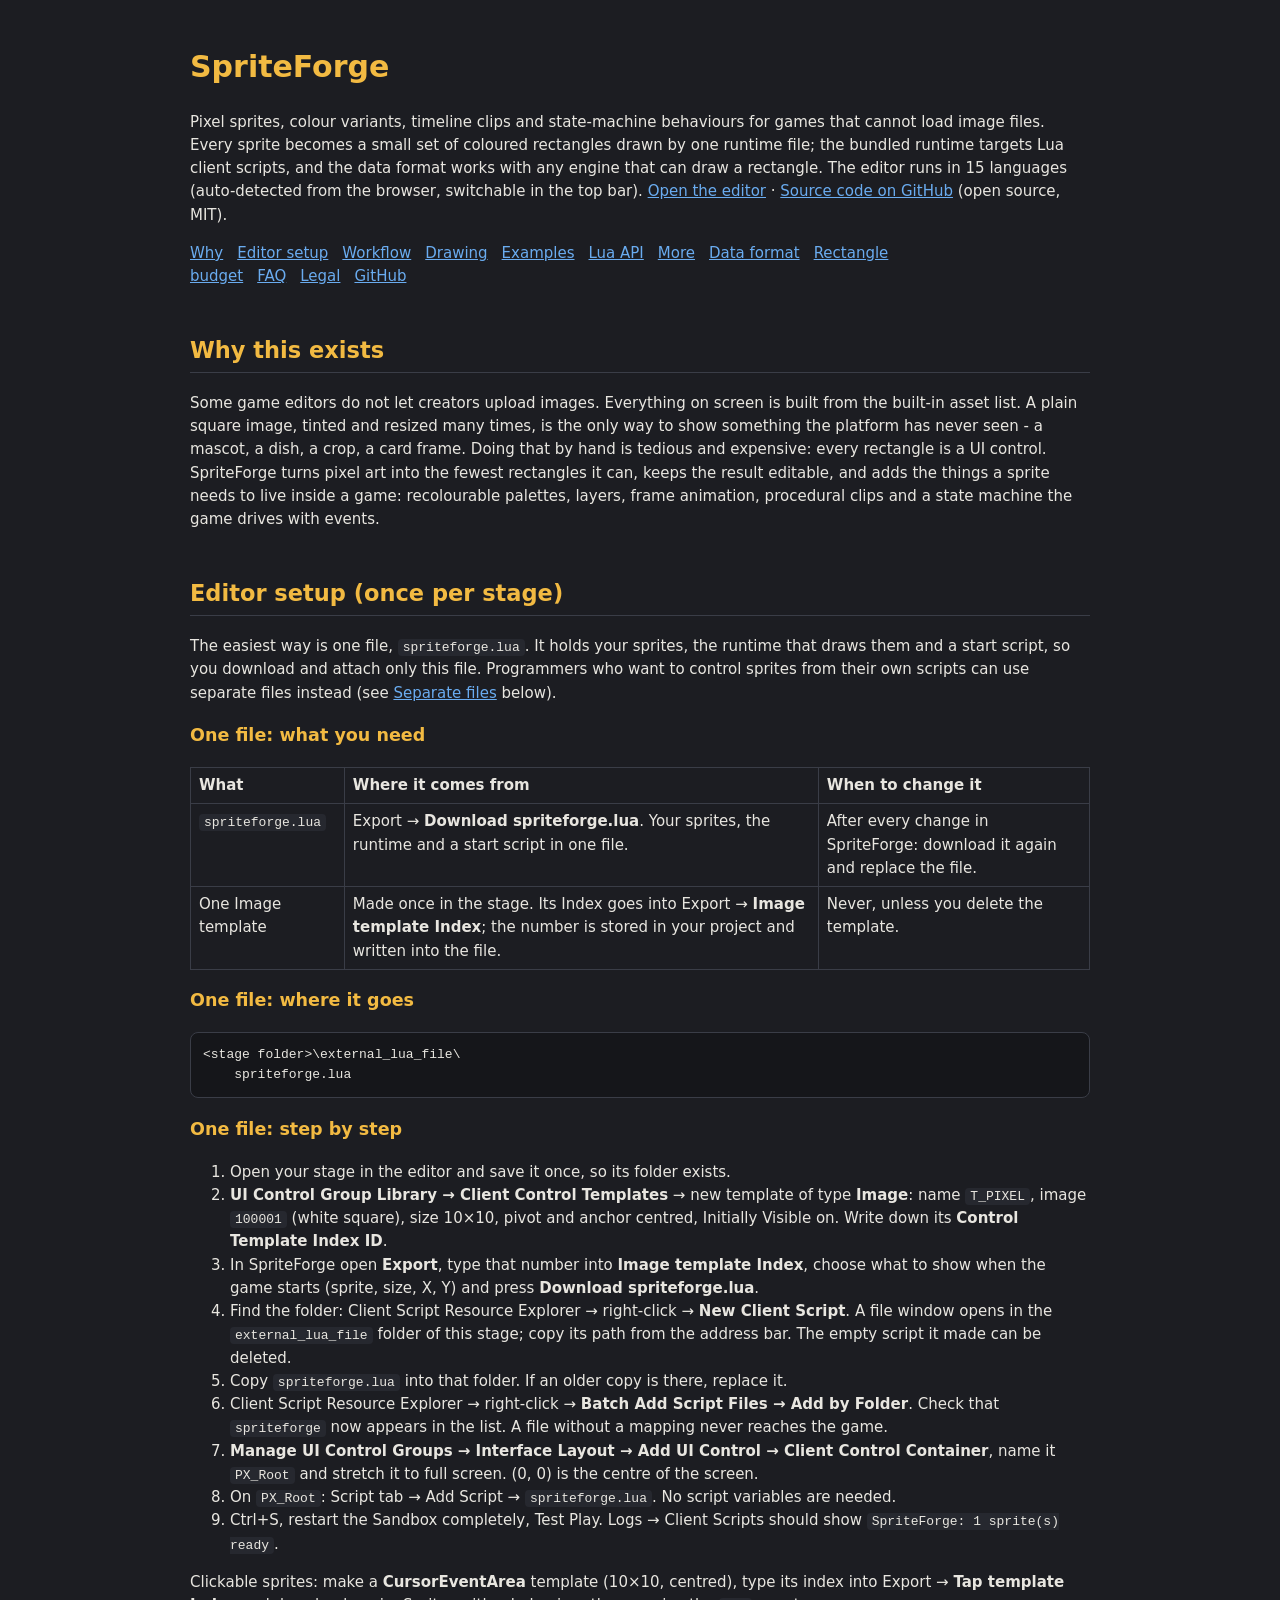
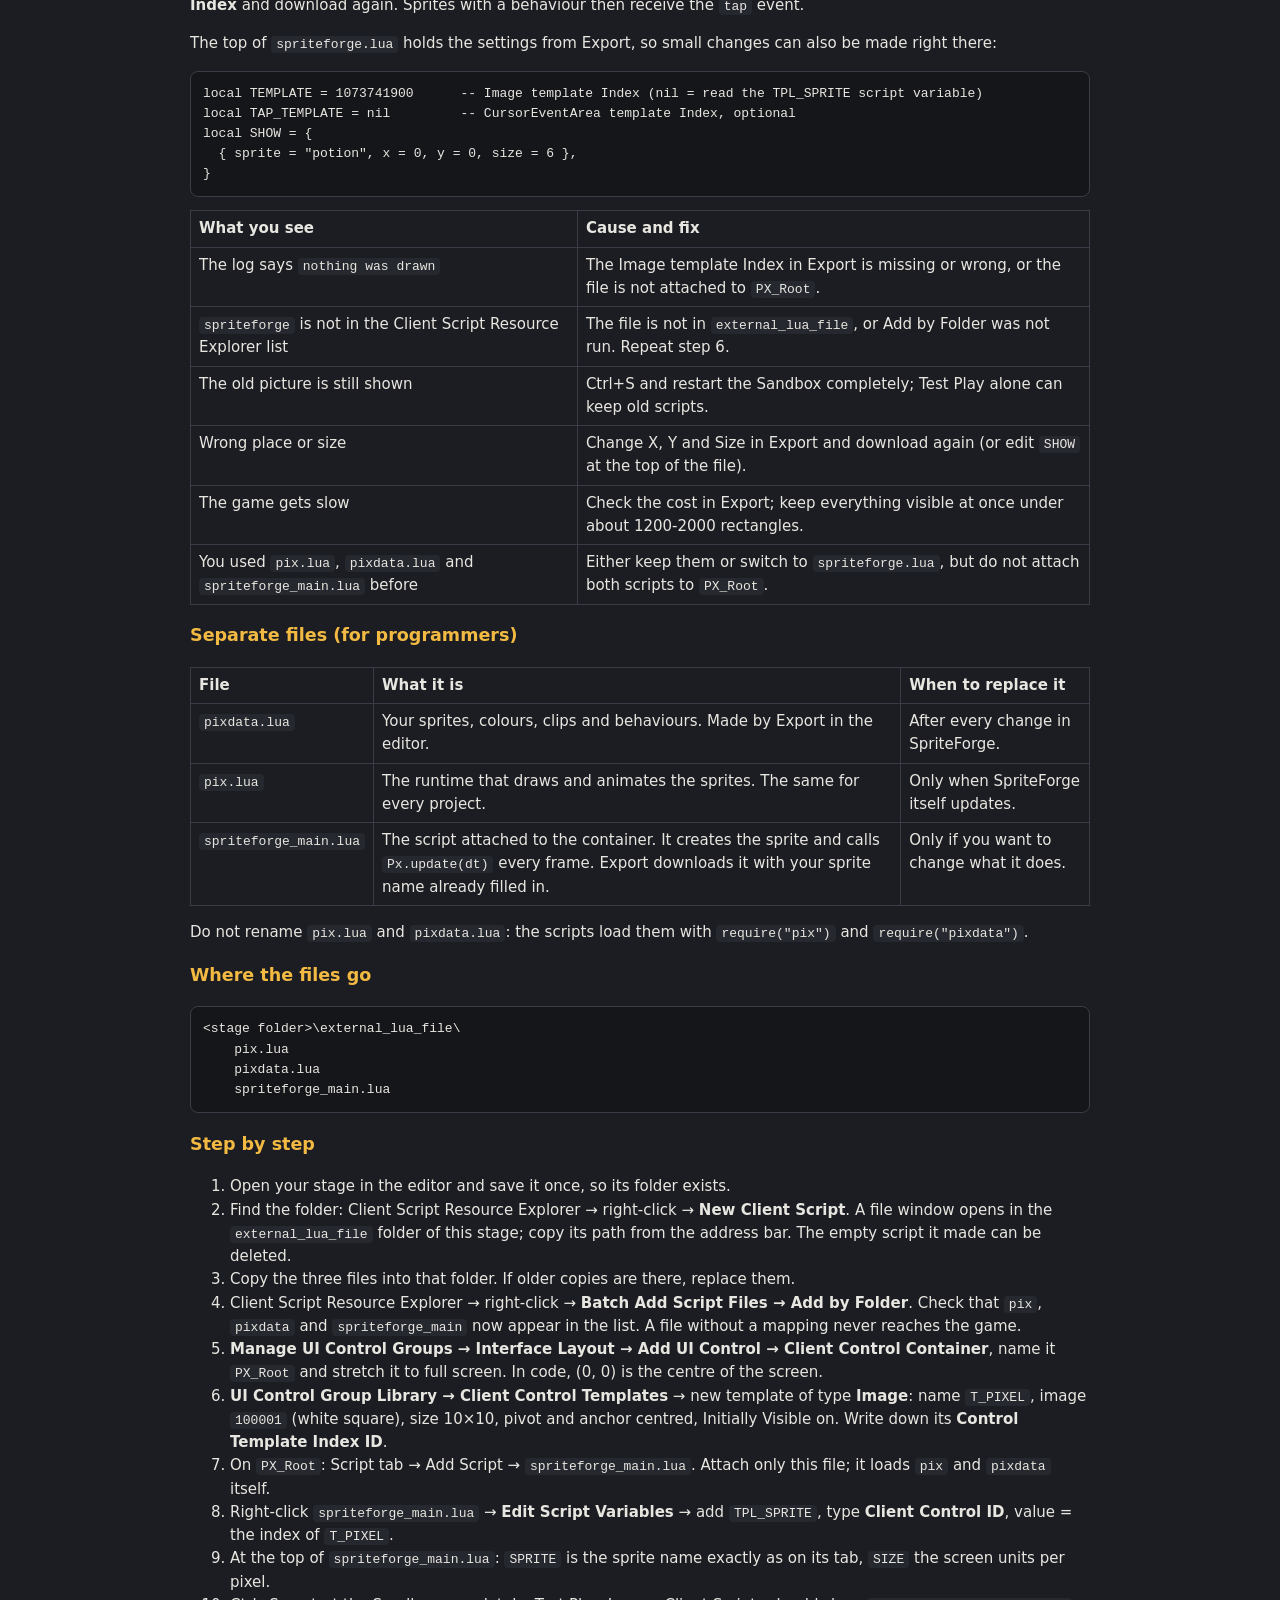
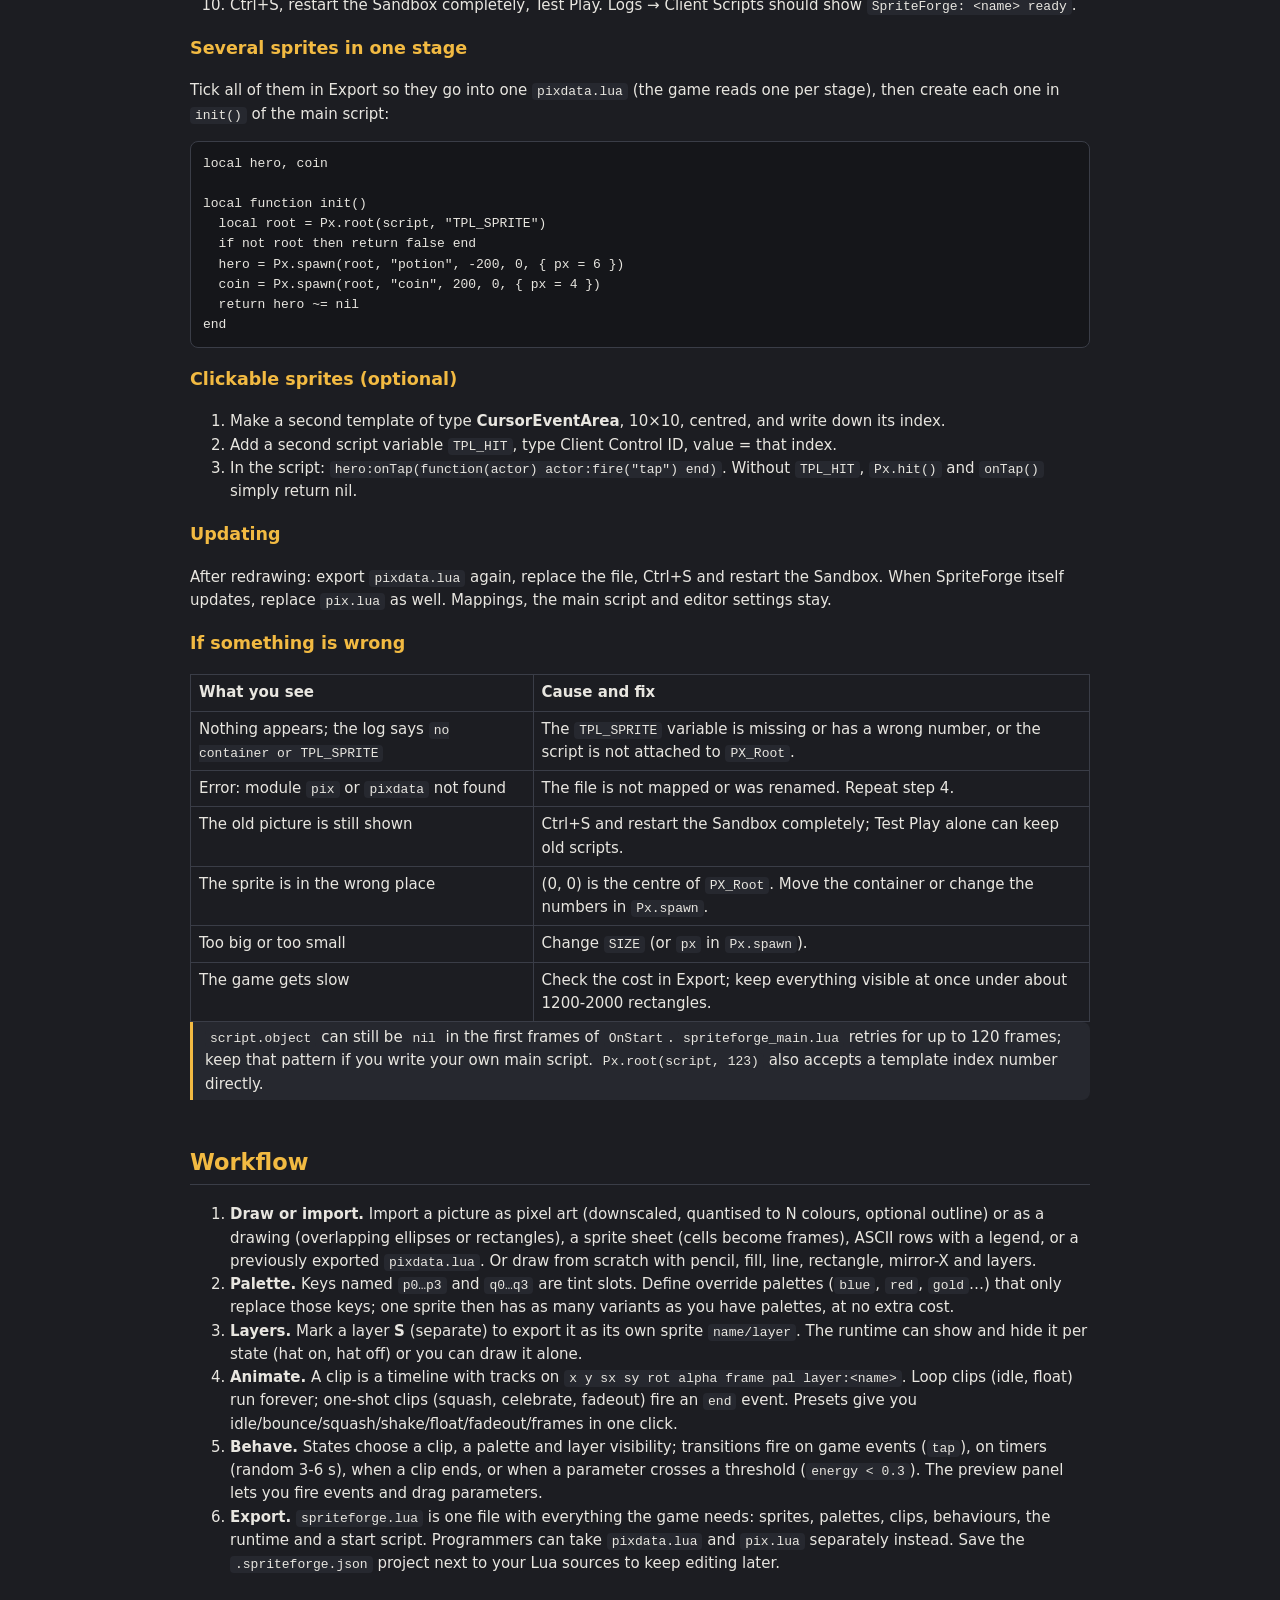
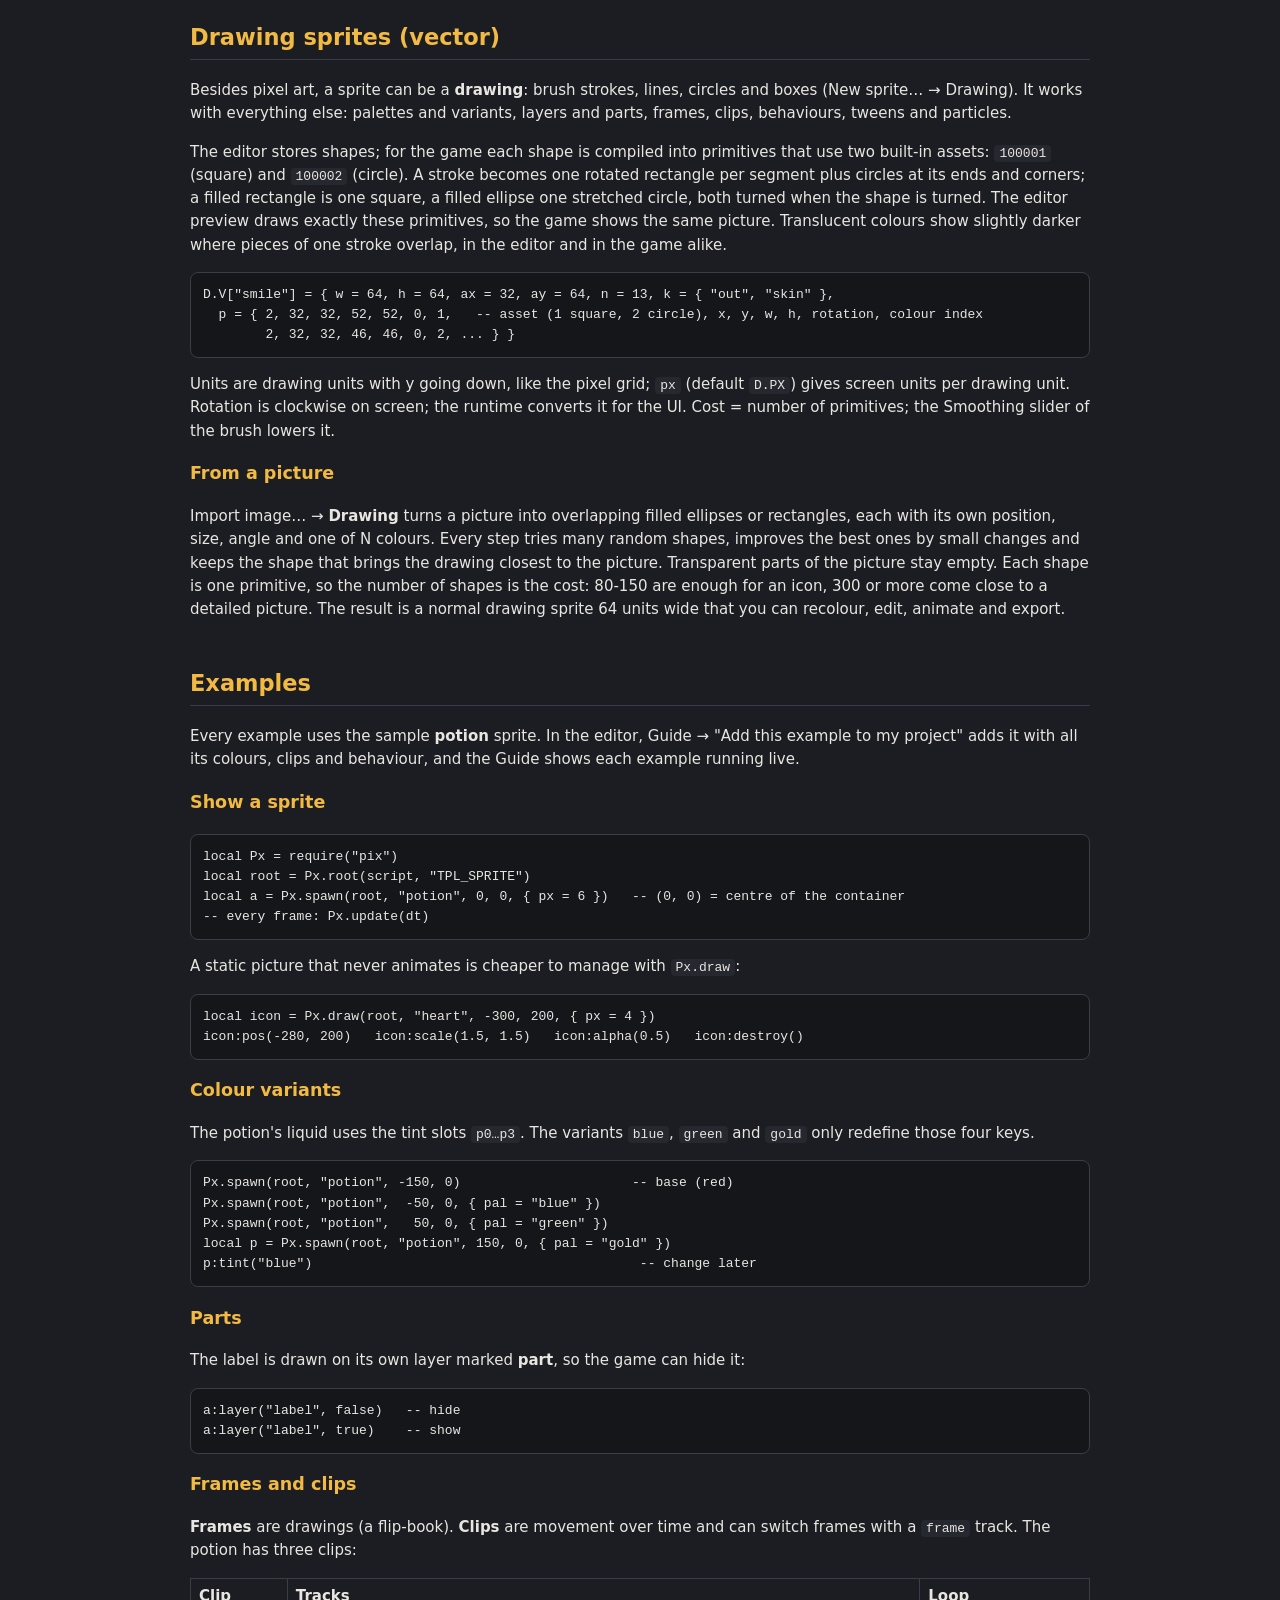
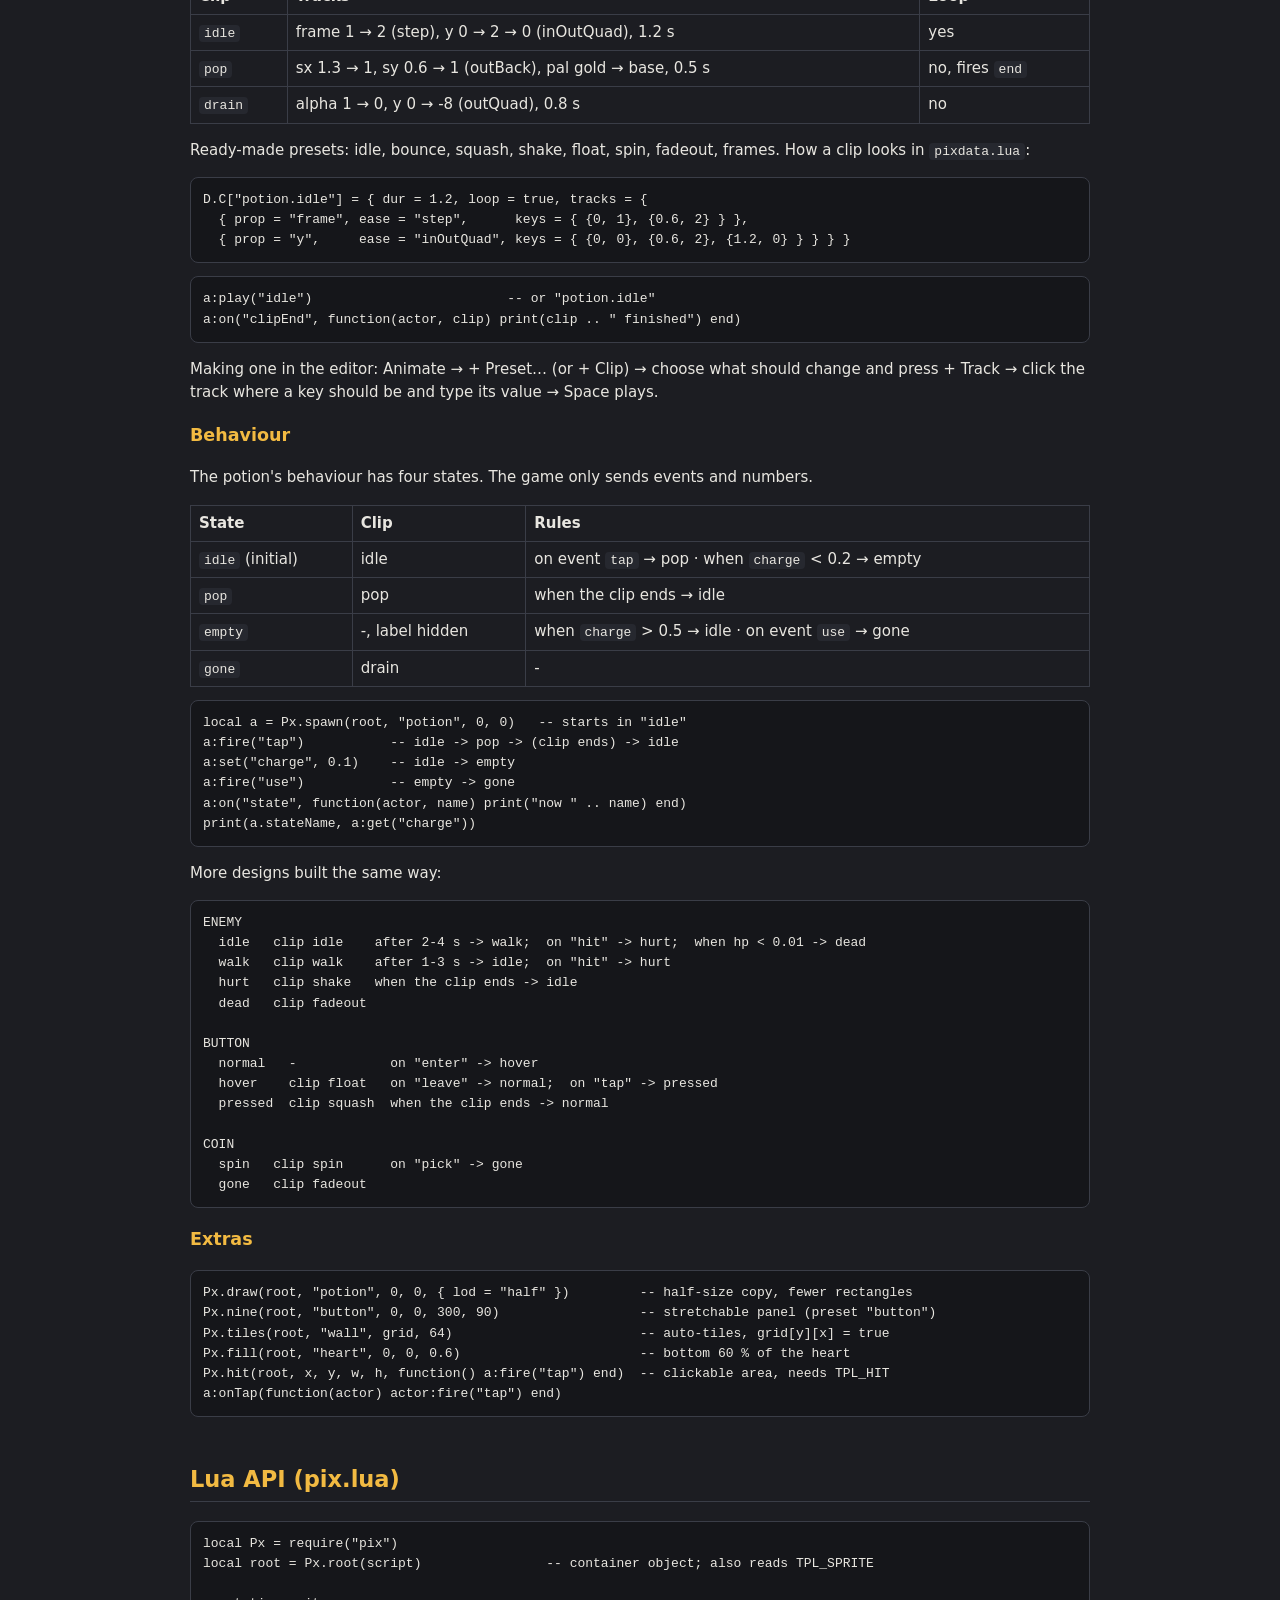
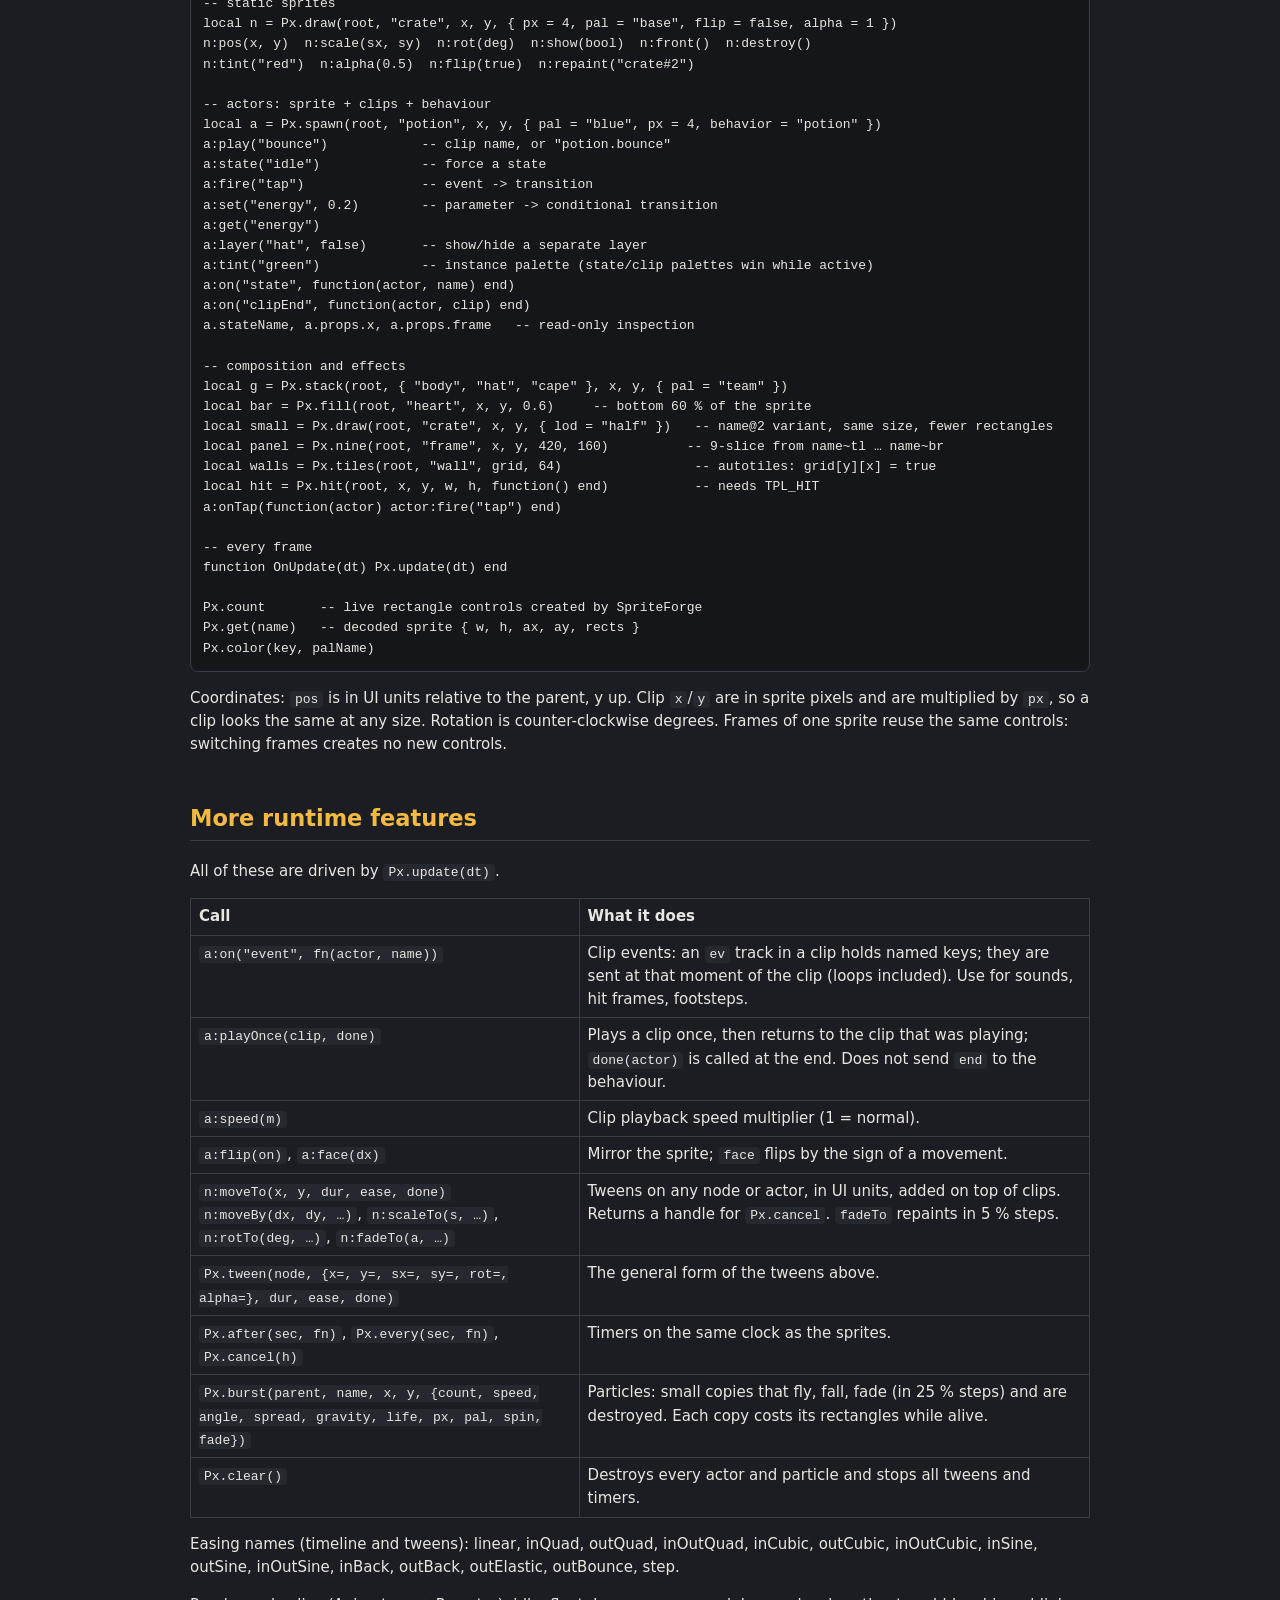
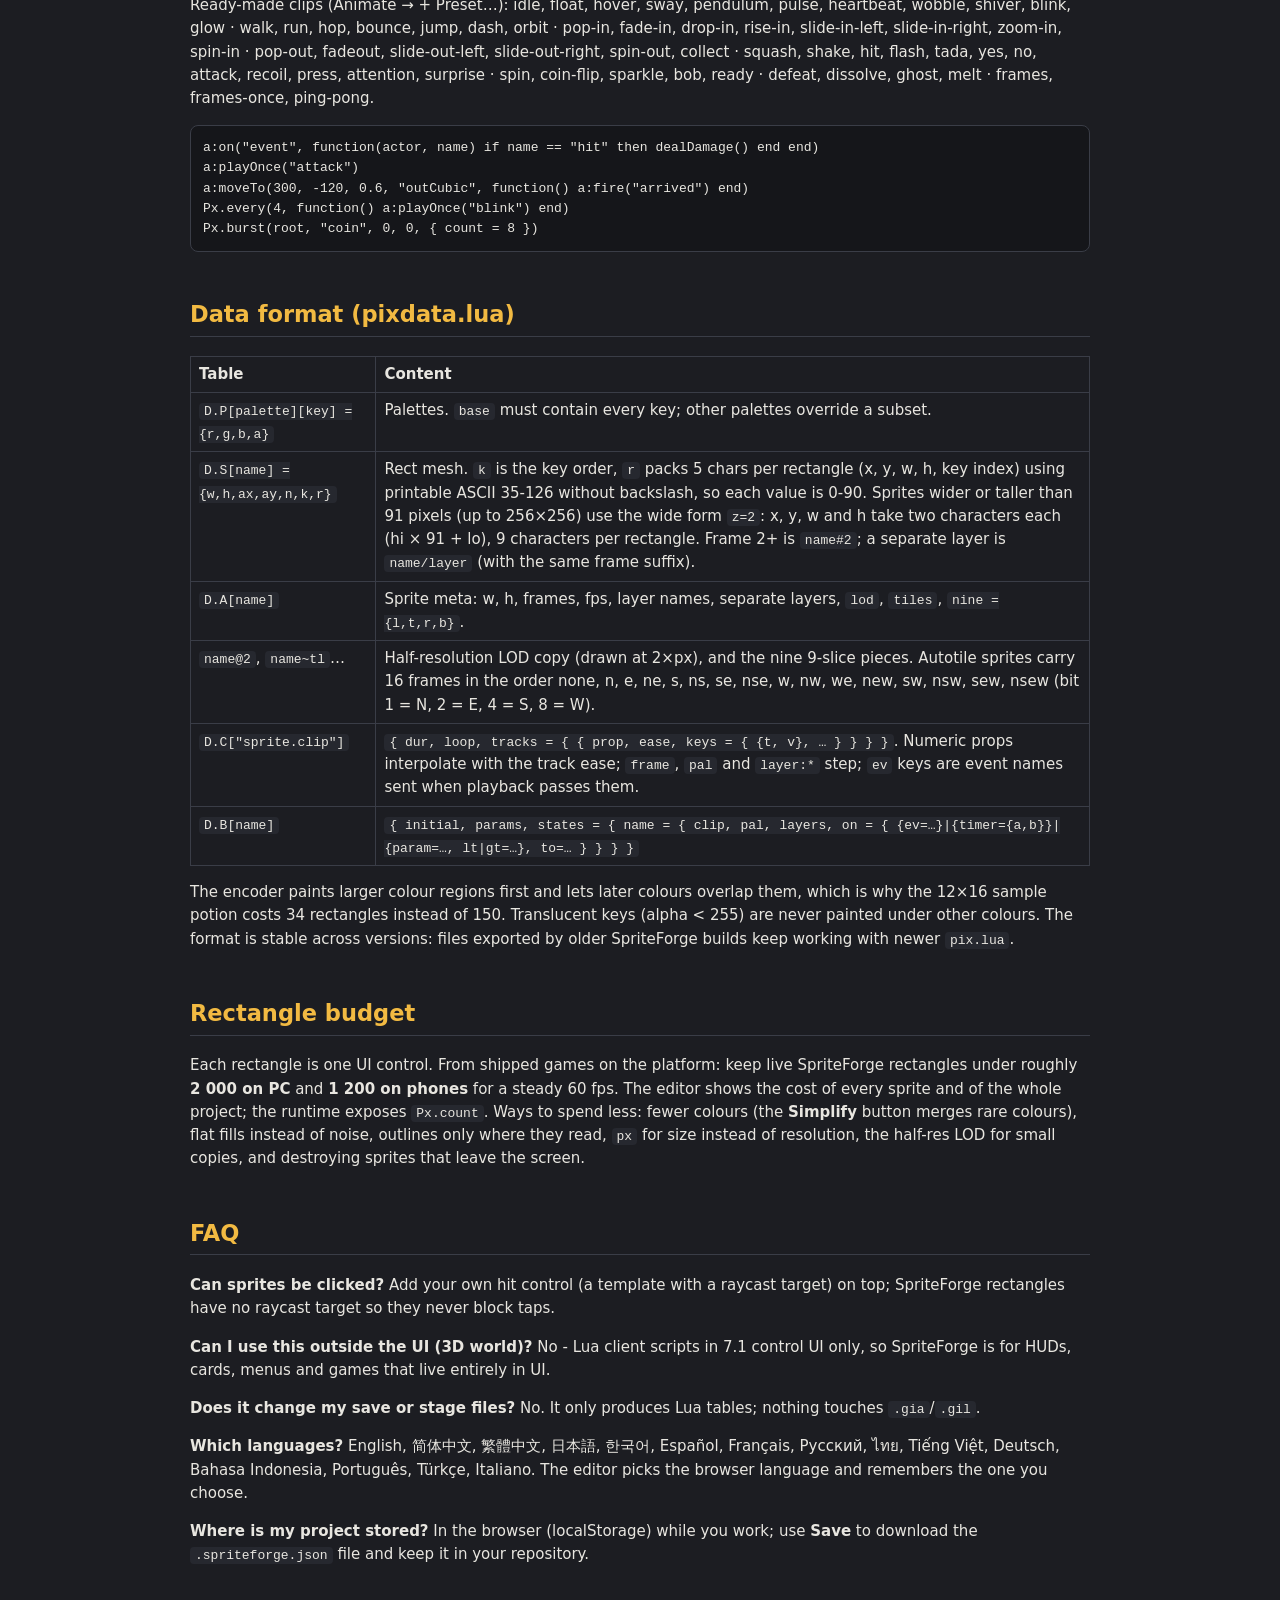
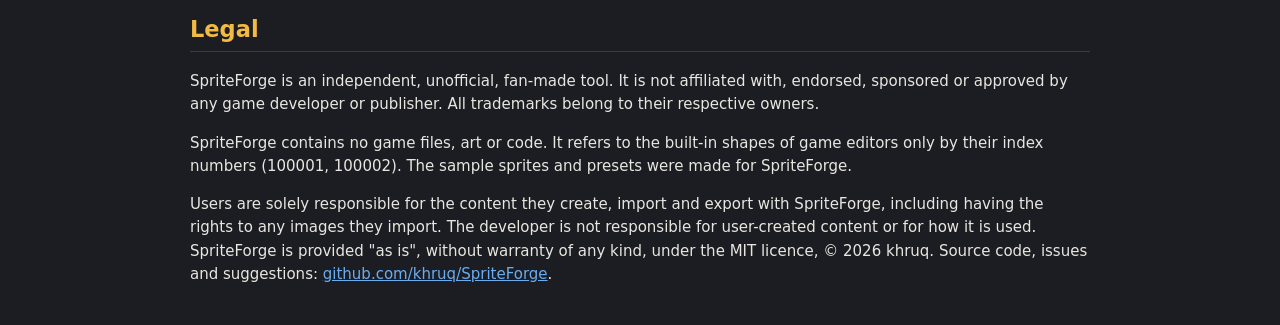
==== commit 10e6794d: "Add files via upload" ====
--- a/docs/index.html
+++ b/docs/index.html
@@ -18,14 +18,53 @@
 </head>
 <body>
 <h1>SpriteForge</h1>
-<p>Pixel sprites, colour variants, timeline clips and state-machine behaviours for games that cannot load image files. Every sprite becomes a small set of coloured rectangles drawn by one runtime file; the bundled runtime targets Lua client scripts, and the data format works with any engine that can draw a rectangle. The editor runs in 15 languages (auto-detected from the browser, switchable in the top bar). <a href="../index.html">Open the editor</a>.</p>
-<nav><a href="#why">Why</a><a href="#setup">Editor setup</a><a href="#workflow">Workflow</a><a href="#drawing">Drawing</a><a href="#examples">Examples</a><a href="#api">Lua API</a><a href="#more">More</a><a href="#format">Data format</a><a href="#budget">Rectangle budget</a><a href="#faq">FAQ</a><a href="#legal">Legal</a></nav>
+<p>Pixel sprites, colour variants, timeline clips and state-machine behaviours for games that cannot load image files. Every sprite becomes a small set of coloured rectangles drawn by one runtime file; the bundled runtime targets Lua client scripts, and the data format works with any engine that can draw a rectangle. The editor runs in 15 languages (auto-detected from the browser, switchable in the top bar). <a href="../index.html">Open the editor</a> · <a href="https://github.com/khruq/SpriteForge" target="_blank" rel="noopener">Source code on GitHub</a> (open source, MIT).</p>
+<nav><a href="#why">Why</a><a href="#setup">Editor setup</a><a href="#workflow">Workflow</a><a href="#drawing">Drawing</a><a href="#examples">Examples</a><a href="#api">Lua API</a><a href="#more">More</a><a href="#format">Data format</a><a href="#budget">Rectangle budget</a><a href="#faq">FAQ</a><a href="#legal">Legal</a><a href="https://github.com/khruq/SpriteForge" target="_blank" rel="noopener">GitHub</a></nav>
 
 <h2 id="why">Why this exists</h2>
 <p>Some game editors do not let creators upload images. Everything on screen is built from the built-in asset list. A plain square image, tinted and resized many times, is the only way to show something the platform has never seen - a mascot, a dish, a crop, a card frame. Doing that by hand is tedious and expensive: every rectangle is a UI control. SpriteForge turns pixel art into the fewest rectangles it can, keeps the result editable, and adds the things a sprite needs to live inside a game: recolourable palettes, layers, frame animation, procedural clips and a state machine the game drives with events.</p>
 
 <h2 id="setup">Editor setup (once per stage)</h2>
-<h3>What you need</h3>
+<p>The easiest way is one file, <code>spriteforge.lua</code>. It holds your sprites, the runtime that draws them and a start script, so you download and attach only this file. Programmers who want to control sprites from their own scripts can use separate files instead (see <a href="#setup-files">Separate files</a> below).</p>
+<h3>One file: what you need</h3>
+<table>
+<tr><th>What</th><th>Where it comes from</th><th>When to change it</th></tr>
+<tr><td><code>spriteforge.lua</code></td><td>Export → <b>Download spriteforge.lua</b>. Your sprites, the runtime and a start script in one file.</td><td>After every change in SpriteForge: download it again and replace the file.</td></tr>
+<tr><td>One Image template</td><td>Made once in the stage. Its Index goes into Export → <b>Image template Index</b>; the number is stored in your project and written into the file.</td><td>Never, unless you delete the template.</td></tr>
+</table>
+<h3>One file: where it goes</h3>
+<pre>&lt;stage folder&gt;\external_lua_file\
+    spriteforge.lua</pre>
+<h3>One file: step by step</h3>
+<ol>
+  <li>Open your stage in the editor and save it once, so its folder exists.</li>
+  <li><b>UI Control Group Library → Client Control Templates</b> → new template of type <b>Image</b>: name <code>T_PIXEL</code>, image <code>100001</code> (white square), size 10×10, pivot and anchor centred, Initially Visible on. Write down its <b>Control Template Index ID</b>.</li>
+  <li>In SpriteForge open <b>Export</b>, type that number into <b>Image template Index</b>, choose what to show when the game starts (sprite, size, X, Y) and press <b>Download spriteforge.lua</b>.</li>
+  <li>Find the folder: Client Script Resource Explorer → right-click → <b>New Client Script</b>. A file window opens in the <code>external_lua_file</code> folder of this stage; copy its path from the address bar. The empty script it made can be deleted.</li>
+  <li>Copy <code>spriteforge.lua</code> into that folder. If an older copy is there, replace it.</li>
+  <li>Client Script Resource Explorer → right-click → <b>Batch Add Script Files → Add by Folder</b>. Check that <code>spriteforge</code> now appears in the list. A file without a mapping never reaches the game.</li>
+  <li><b>Manage UI Control Groups → Interface Layout → Add UI Control → Client Control Container</b>, name it <code>PX_Root</code> and stretch it to full screen. (0, 0) is the centre of the screen.</li>
+  <li>On <code>PX_Root</code>: Script tab → Add Script → <code>spriteforge.lua</code>. No script variables are needed.</li>
+  <li>Ctrl+S, restart the Sandbox completely, Test Play. Logs → Client Scripts should show <code>SpriteForge: 1 sprite(s) ready</code>.</li>
+</ol>
+<p>Clickable sprites: make a <b>CursorEventArea</b> template (10×10, centred), type its index into Export → <b>Tap template Index</b> and download again. Sprites with a behaviour then receive the <code>tap</code> event.</p>
+<p>The top of <code>spriteforge.lua</code> holds the settings from Export, so small changes can also be made right there:</p>
+<pre>local TEMPLATE = 1073741900      -- Image template Index (nil = read the TPL_SPRITE script variable)
+local TAP_TEMPLATE = nil         -- CursorEventArea template Index, optional
+local SHOW = {
+  { sprite = "potion", x = 0, y = 0, size = 6 },
+}</pre>
+<table>
+<tr><th>What you see</th><th>Cause and fix</th></tr>
+<tr><td>The log says <code>nothing was drawn</code></td><td>The Image template Index in Export is missing or wrong, or the file is not attached to <code>PX_Root</code>.</td></tr>
+<tr><td><code>spriteforge</code> is not in the Client Script Resource Explorer list</td><td>The file is not in <code>external_lua_file</code>, or Add by Folder was not run. Repeat step 6.</td></tr>
+<tr><td>The old picture is still shown</td><td>Ctrl+S and restart the Sandbox completely; Test Play alone can keep old scripts.</td></tr>
+<tr><td>Wrong place or size</td><td>Change X, Y and Size in Export and download again (or edit <code>SHOW</code> at the top of the file).</td></tr>
+<tr><td>The game gets slow</td><td>Check the cost in Export; keep everything visible at once under about 1200-2000 rectangles.</td></tr>
+<tr><td>You used <code>pix.lua</code>, <code>pixdata.lua</code> and <code>spriteforge_main.lua</code> before</td><td>Either keep them or switch to <code>spriteforge.lua</code>, but do not attach both scripts to <code>PX_Root</code>.</td></tr>
+</table>
+<h3 id="setup-files">Separate files (for programmers)</h3>
+
 <table>
 <tr><th>File</th><th>What it is</th><th>When to replace it</th></tr>
 <tr><td><code>pixdata.lua</code></td><td>Your sprites, colours, clips and behaviours. Made by Export in the editor.</td><td>After every change in SpriteForge.</td></tr>
@@ -44,7 +83,7 @@
   <li>Find the folder: Client Script Resource Explorer → right-click → <b>New Client Script</b>. A file window opens in the <code>external_lua_file</code> folder of this stage; copy its path from the address bar. The empty script it made can be deleted.</li>
   <li>Copy the three files into that folder. If older copies are there, replace them.</li>
   <li>Client Script Resource Explorer → right-click → <b>Batch Add Script Files → Add by Folder</b>. Check that <code>pix</code>, <code>pixdata</code> and <code>spriteforge_main</code> now appear in the list. A file without a mapping never reaches the game.</li>
-  <li><b>Manage UI Control Groups → Interface Layout → Add UI Control → Client Control Container</b>, name it <code>PX_Root</code>, then Canvas Settings → Go to Edit. In code, (0, 0) is the centre of this container; the canvas is 1600×900.</li>
+  <li><b>Manage UI Control Groups → Interface Layout → Add UI Control → Client Control Container</b>, name it <code>PX_Root</code> and stretch it to full screen. In code, (0, 0) is the centre of the screen.</li>
   <li><b>UI Control Group Library → Client Control Templates</b> → new template of type <b>Image</b>: name <code>T_PIXEL</code>, image <code>100001</code> (white square), size 10×10, pivot and anchor centred, Initially Visible on. Write down its <b>Control Template Index ID</b>.</li>
   <li>On <code>PX_Root</code>: Script tab → Add Script → <code>spriteforge_main.lua</code>. Attach only this file; it loads <code>pix</code> and <code>pixdata</code> itself.</li>
   <li>Right-click <code>spriteforge_main.lua</code> → <b>Edit Script Variables</b> → add <code>TPL_SPRITE</code>, type <b>Client Control ID</b>, value = the index of <code>T_PIXEL</code>.</li>
@@ -84,21 +123,23 @@
 
 <h2 id="workflow">Workflow</h2>
 <ol>
-  <li><b>Draw or import.</b> Import a picture (downscaled, quantised to N colours, optional outline), a sprite sheet (cells become frames), ASCII rows with a legend, or a previously exported <code>pixdata.lua</code>. Or draw from scratch with pencil, fill, line, rectangle, mirror-X and layers.</li>
+  <li><b>Draw or import.</b> Import a picture as pixel art (downscaled, quantised to N colours, optional outline) or as a drawing (overlapping ellipses or rectangles), a sprite sheet (cells become frames), ASCII rows with a legend, or a previously exported <code>pixdata.lua</code>. Or draw from scratch with pencil, fill, line, rectangle, mirror-X and layers.</li>
   <li><b>Palette.</b> Keys named <code>p0…p3</code> and <code>q0…q3</code> are tint slots. Define override palettes (<code>blue</code>, <code>red</code>, <code>gold</code>…) that only replace those keys; one sprite then has as many variants as you have palettes, at no extra cost.</li>
   <li><b>Layers.</b> Mark a layer <b>S</b> (separate) to export it as its own sprite <code>name/layer</code>. The runtime can show and hide it per state (hat on, hat off) or you can draw it alone.</li>
   <li><b>Animate.</b> A clip is a timeline with tracks on <code>x y sx sy rot alpha frame pal layer:&lt;name&gt;</code>. Loop clips (idle, float) run forever; one-shot clips (squash, celebrate, fadeout) fire an <code>end</code> event. Presets give you idle/bounce/squash/shake/float/fadeout/frames in one click.</li>
   <li><b>Behave.</b> States choose a clip, a palette and layer visibility; transitions fire on game events (<code>tap</code>), on timers (random 3-6 s), when a clip ends, or when a parameter crosses a threshold (<code>energy &lt; 0.3</code>). The preview panel lets you fire events and drag parameters.</li>
-  <li><b>Export.</b> <code>pixdata.lua</code> contains everything (sprites, palettes, clips, behaviours). Save the <code>.spriteforge.json</code> project next to your Lua sources to keep editing later.</li>
+  <li><b>Export.</b> <code>spriteforge.lua</code> is one file with everything the game needs: sprites, palettes, clips, behaviours, the runtime and a start script. Programmers can take <code>pixdata.lua</code> and <code>pix.lua</code> separately instead. Save the <code>.spriteforge.json</code> project next to your Lua sources to keep editing later.</li>
 </ol>
 
 <h2 id="drawing">Drawing sprites (vector)</h2>
 <p>Besides pixel art, a sprite can be a <b>drawing</b>: brush strokes, lines, circles and boxes (New sprite… → Drawing). It works with everything else: palettes and variants, layers and parts, frames, clips, behaviours, tweens and particles.</p>
-<p>The editor stores shapes; for the game each shape is compiled into primitives that use two built-in assets: <code>100001</code> (square) and <code>100002</code> (circle). A stroke becomes one rotated rectangle per segment plus circles at its ends and corners; a filled rectangle is one square, a filled ellipse one stretched circle. The editor preview draws exactly these primitives, so the game shows the same picture. Translucent colours show slightly darker where pieces of one stroke overlap, in the editor and in the game alike.</p>
+<p>The editor stores shapes; for the game each shape is compiled into primitives that use two built-in assets: <code>100001</code> (square) and <code>100002</code> (circle). A stroke becomes one rotated rectangle per segment plus circles at its ends and corners; a filled rectangle is one square, a filled ellipse one stretched circle, both turned when the shape is turned. The editor preview draws exactly these primitives, so the game shows the same picture. Translucent colours show slightly darker where pieces of one stroke overlap, in the editor and in the game alike.</p>
 <pre>D.V["smile"] = { w = 64, h = 64, ax = 32, ay = 64, n = 13, k = { "out", "skin" },
   p = { 2, 32, 32, 52, 52, 0, 1,   -- asset (1 square, 2 circle), x, y, w, h, rotation, colour index
         2, 32, 32, 46, 46, 0, 2, ... } }</pre>
 <p>Units are drawing units with y going down, like the pixel grid; <code>px</code> (default <code>D.PX</code>) gives screen units per drawing unit. Rotation is clockwise on screen; the runtime converts it for the UI. Cost = number of primitives; the Smoothing slider of the brush lowers it.</p>
+<h3 id="drawing-import">From a picture</h3>
+<p>Import image… → <b>Drawing</b> turns a picture into overlapping filled ellipses or rectangles, each with its own position, size, angle and one of N colours. Every step tries many random shapes, improves the best ones by small changes and keeps the shape that brings the drawing closest to the picture. Transparent parts of the picture stay empty. Each shape is one primitive, so the number of shapes is the cost: 80-150 are enough for an icon, 300 or more come close to a detailed picture. The result is a normal drawing sprite 64 units wide that you can recolour, edit, animate and export.</p>
 
 <h2 id="examples">Examples</h2>
 <p>Every example uses the sample <b>potion</b> sprite. In the editor, Guide → "Add this example to my project" adds it with all its colours, clips and behaviour, and the Guide shows each example running live.</p>
@@ -265,6 +306,6 @@
 <h2 id="legal">Legal</h2>
 <p>SpriteForge is an independent, unofficial, fan-made tool. It is not affiliated with, endorsed, sponsored or approved by any game developer or publisher. All trademarks belong to their respective owners.</p>
 <p>SpriteForge contains no game files, art or code. It refers to the built-in shapes of game editors only by their index numbers (100001, 100002). The sample sprites and presets were made for SpriteForge.</p>
-<p>Users are solely responsible for the content they create, import and export with SpriteForge, including having the rights to any images they import. The developer is not responsible for user-created content or for how it is used. SpriteForge is provided "as is", without warranty of any kind, under the MIT licence, © 2026 khruq.</p>
+<p>Users are solely responsible for the content they create, import and export with SpriteForge, including having the rights to any images they import. The developer is not responsible for user-created content or for how it is used. SpriteForge is provided "as is", without warranty of any kind, under the MIT licence, © 2026 khruq. Source code, issues and suggestions: <a href="https://github.com/khruq/SpriteForge" target="_blank" rel="noopener">github.com/khruq/SpriteForge</a>.</p>
 </body>
 </html>
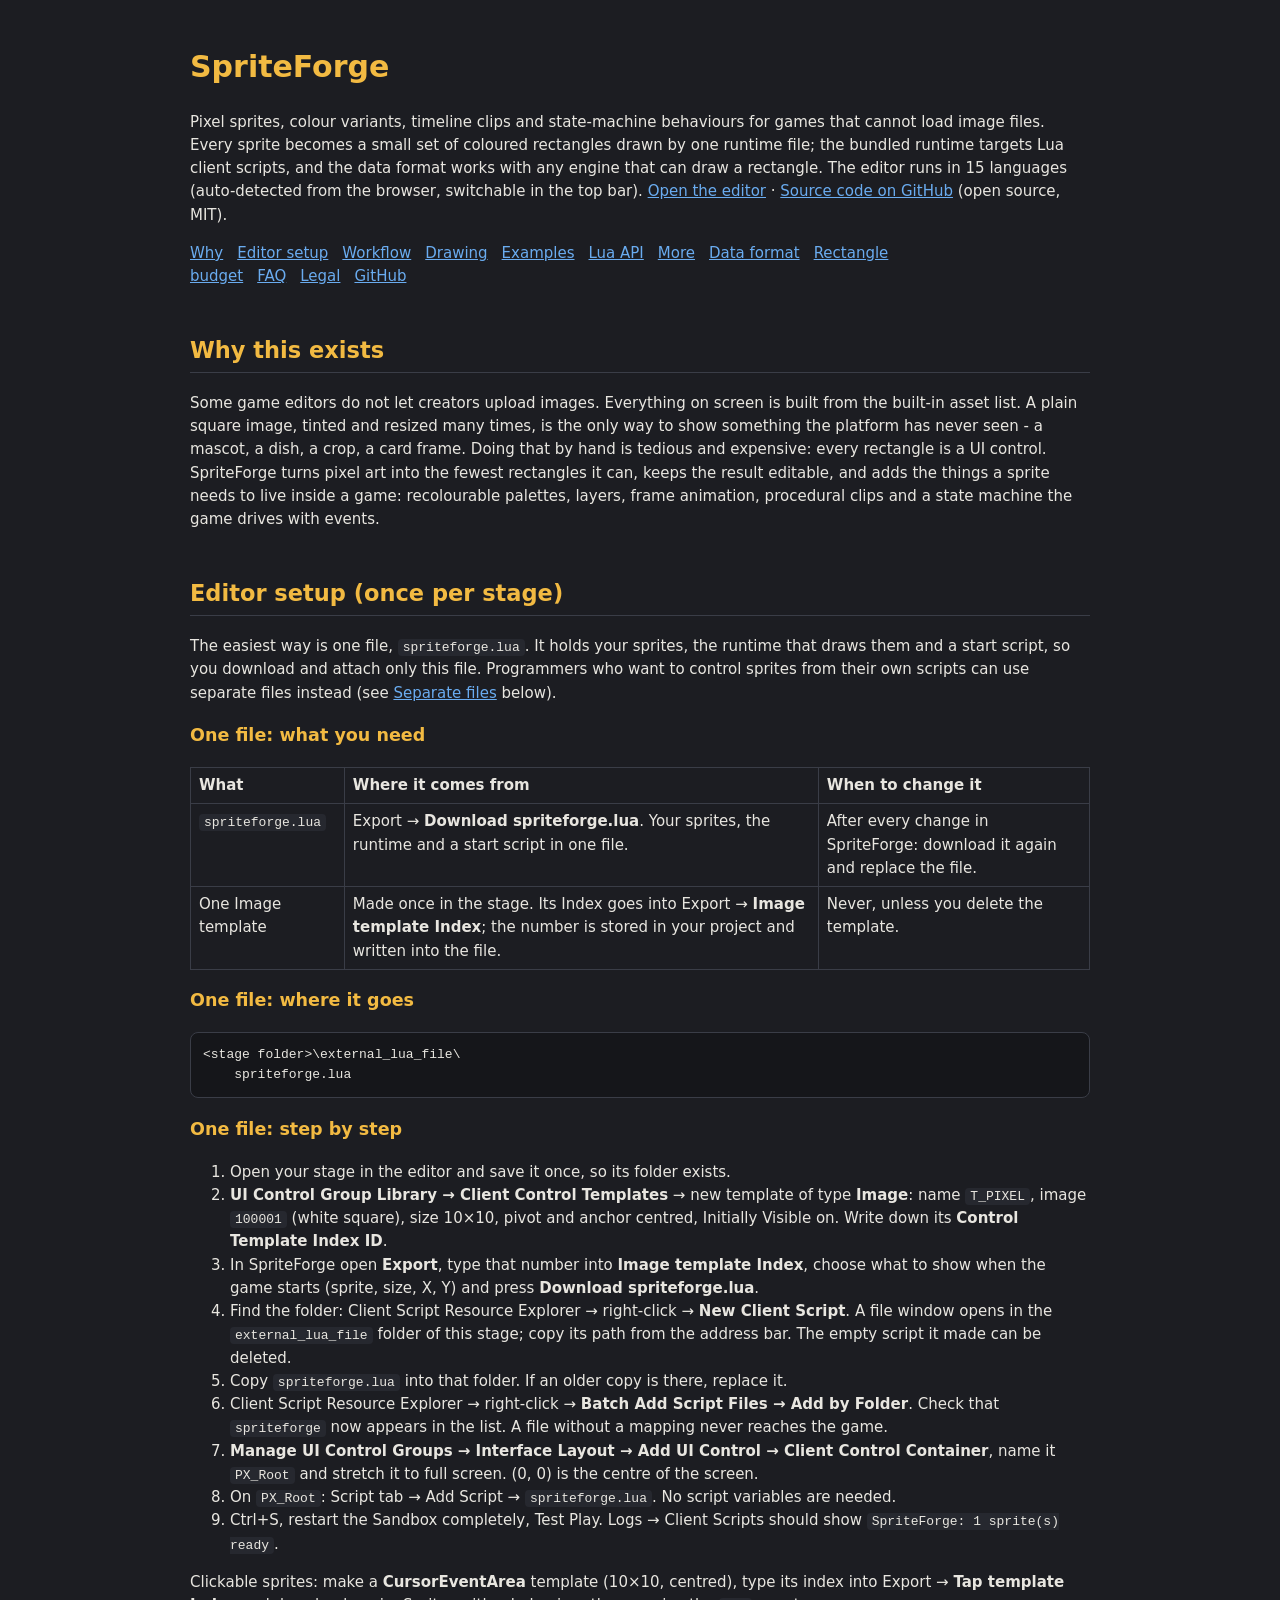
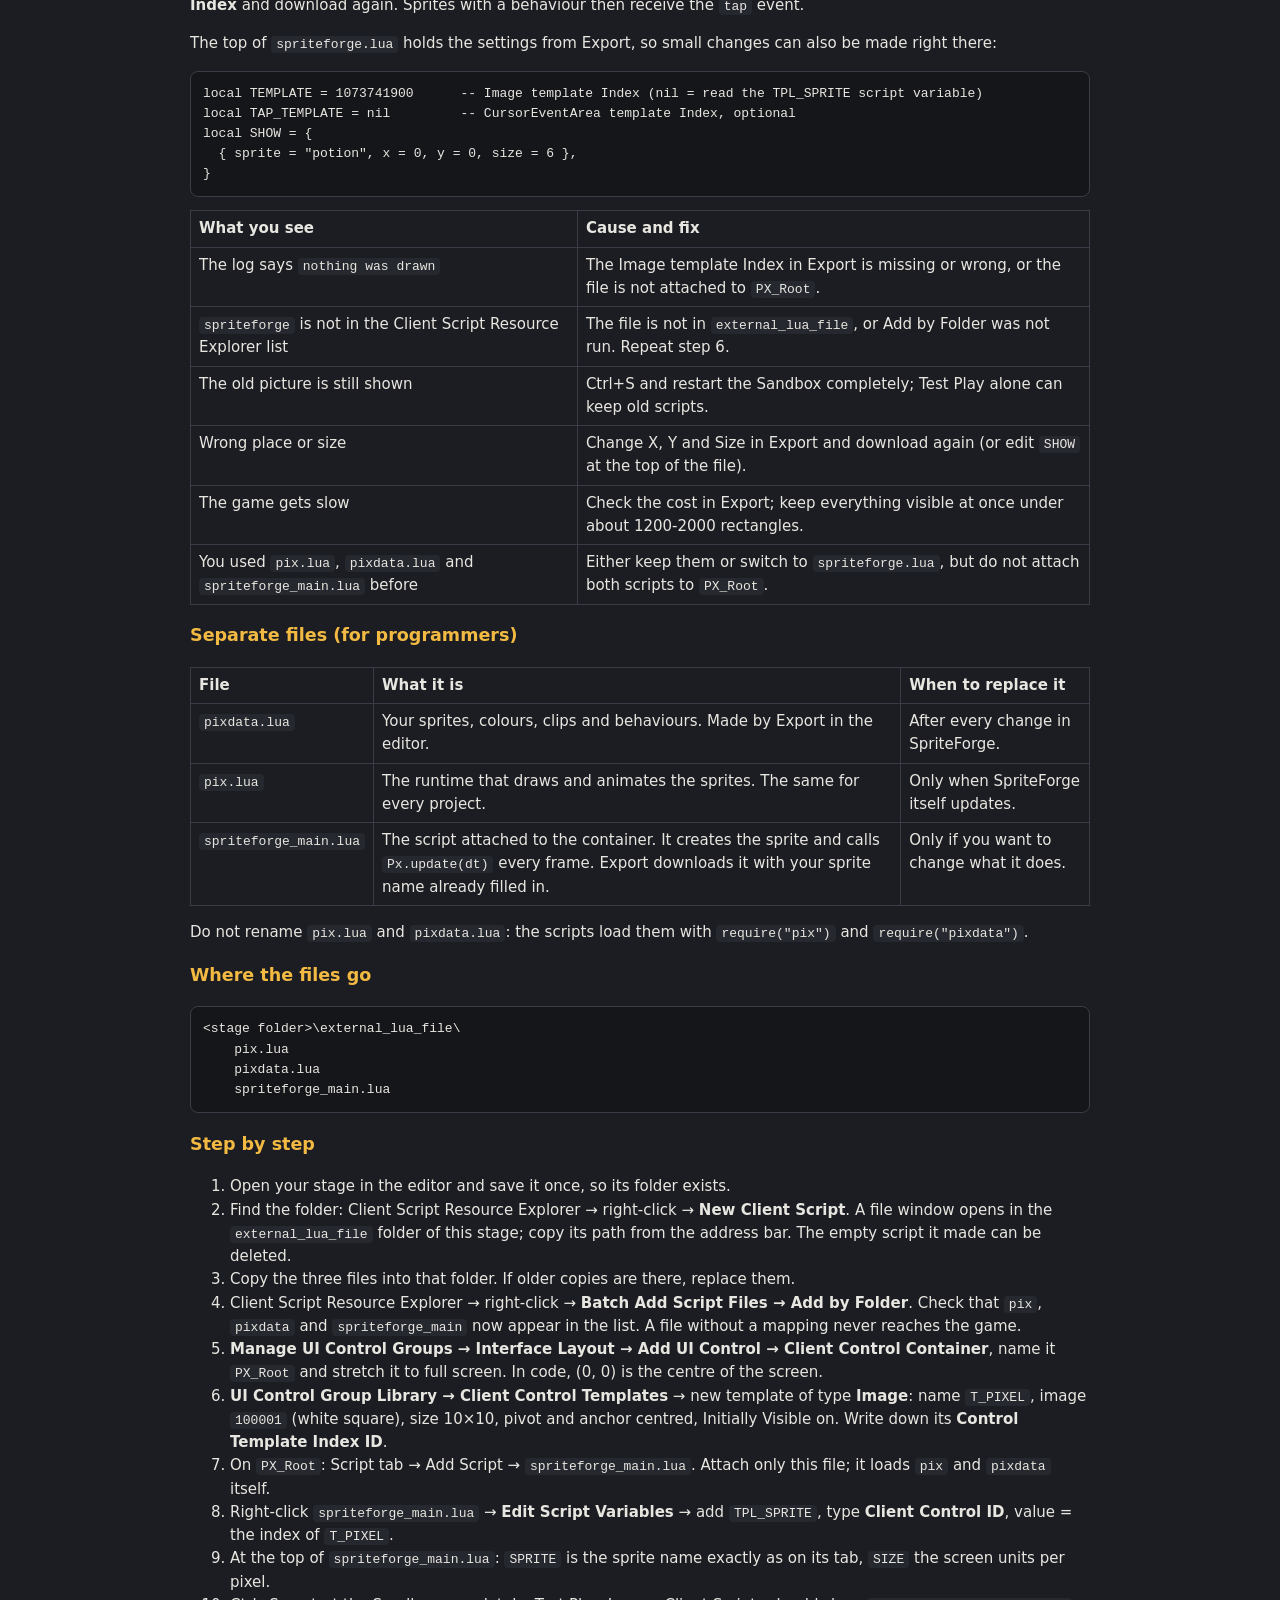
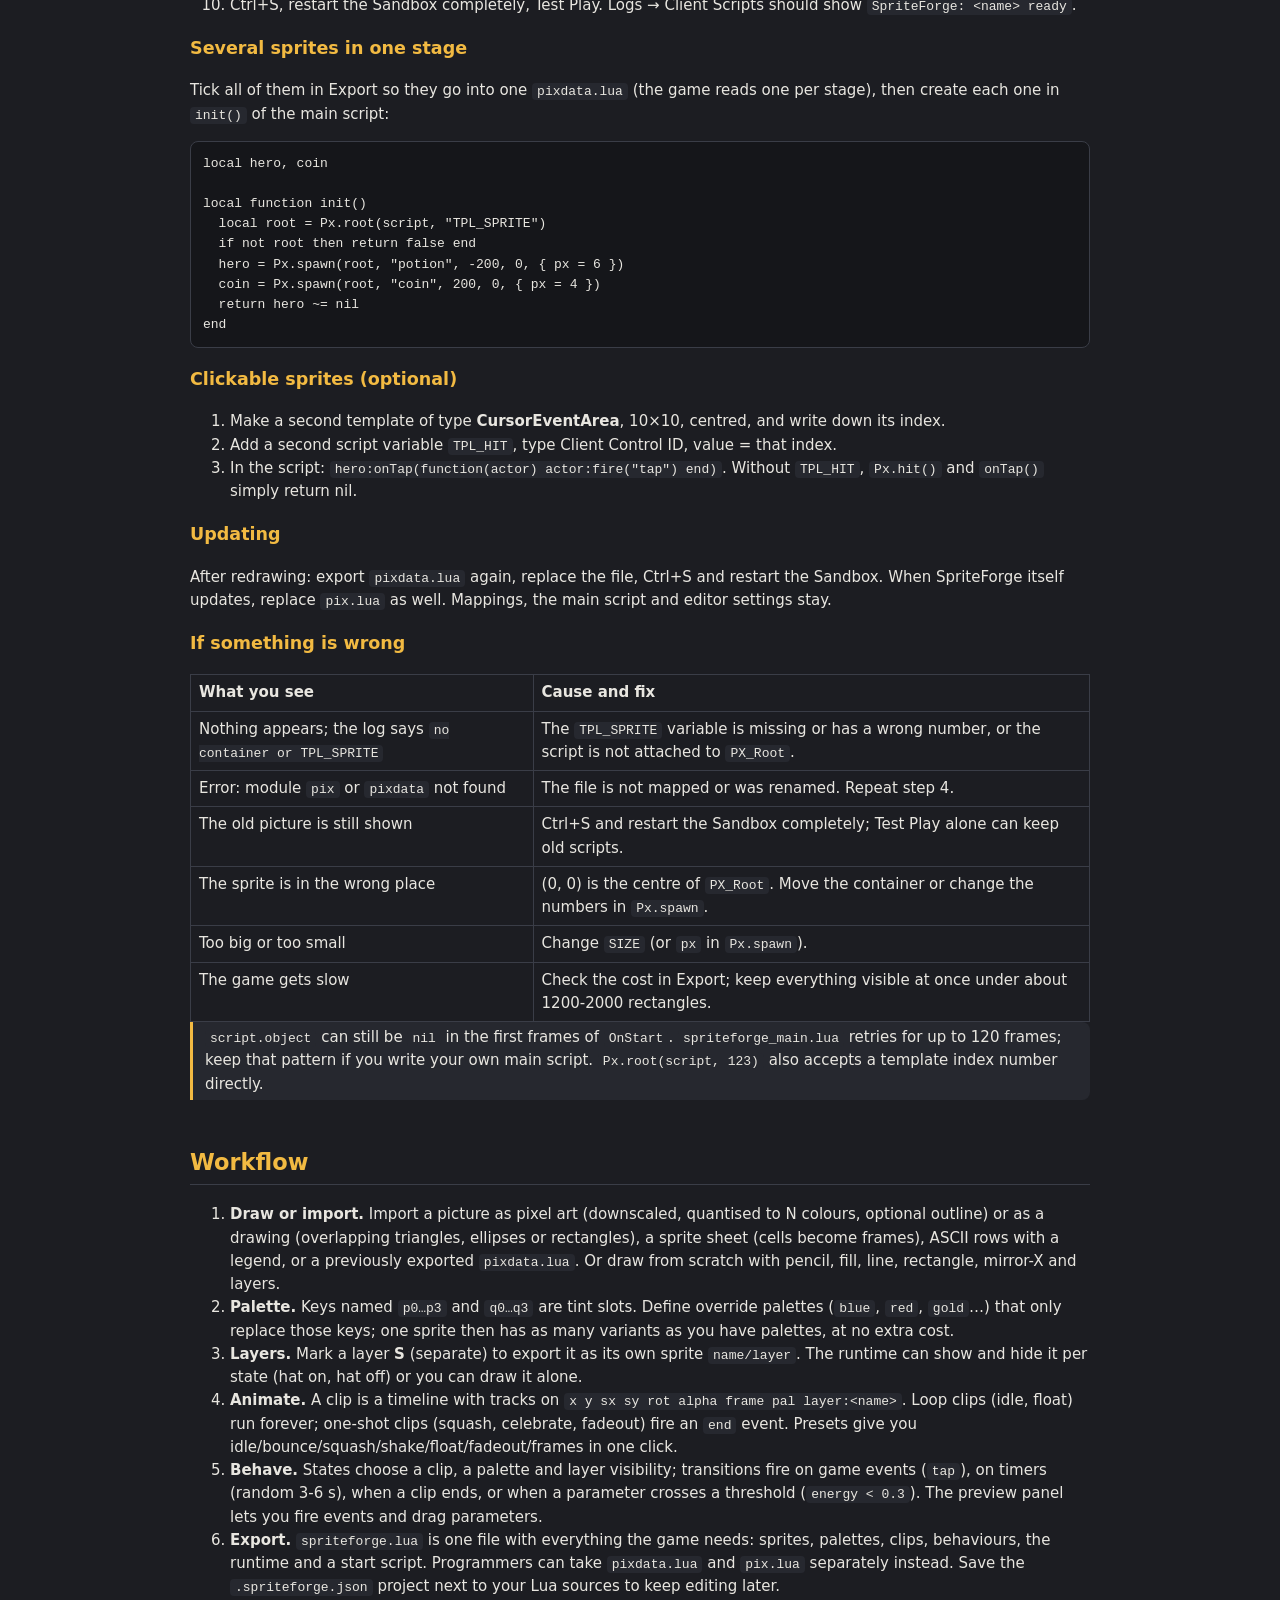
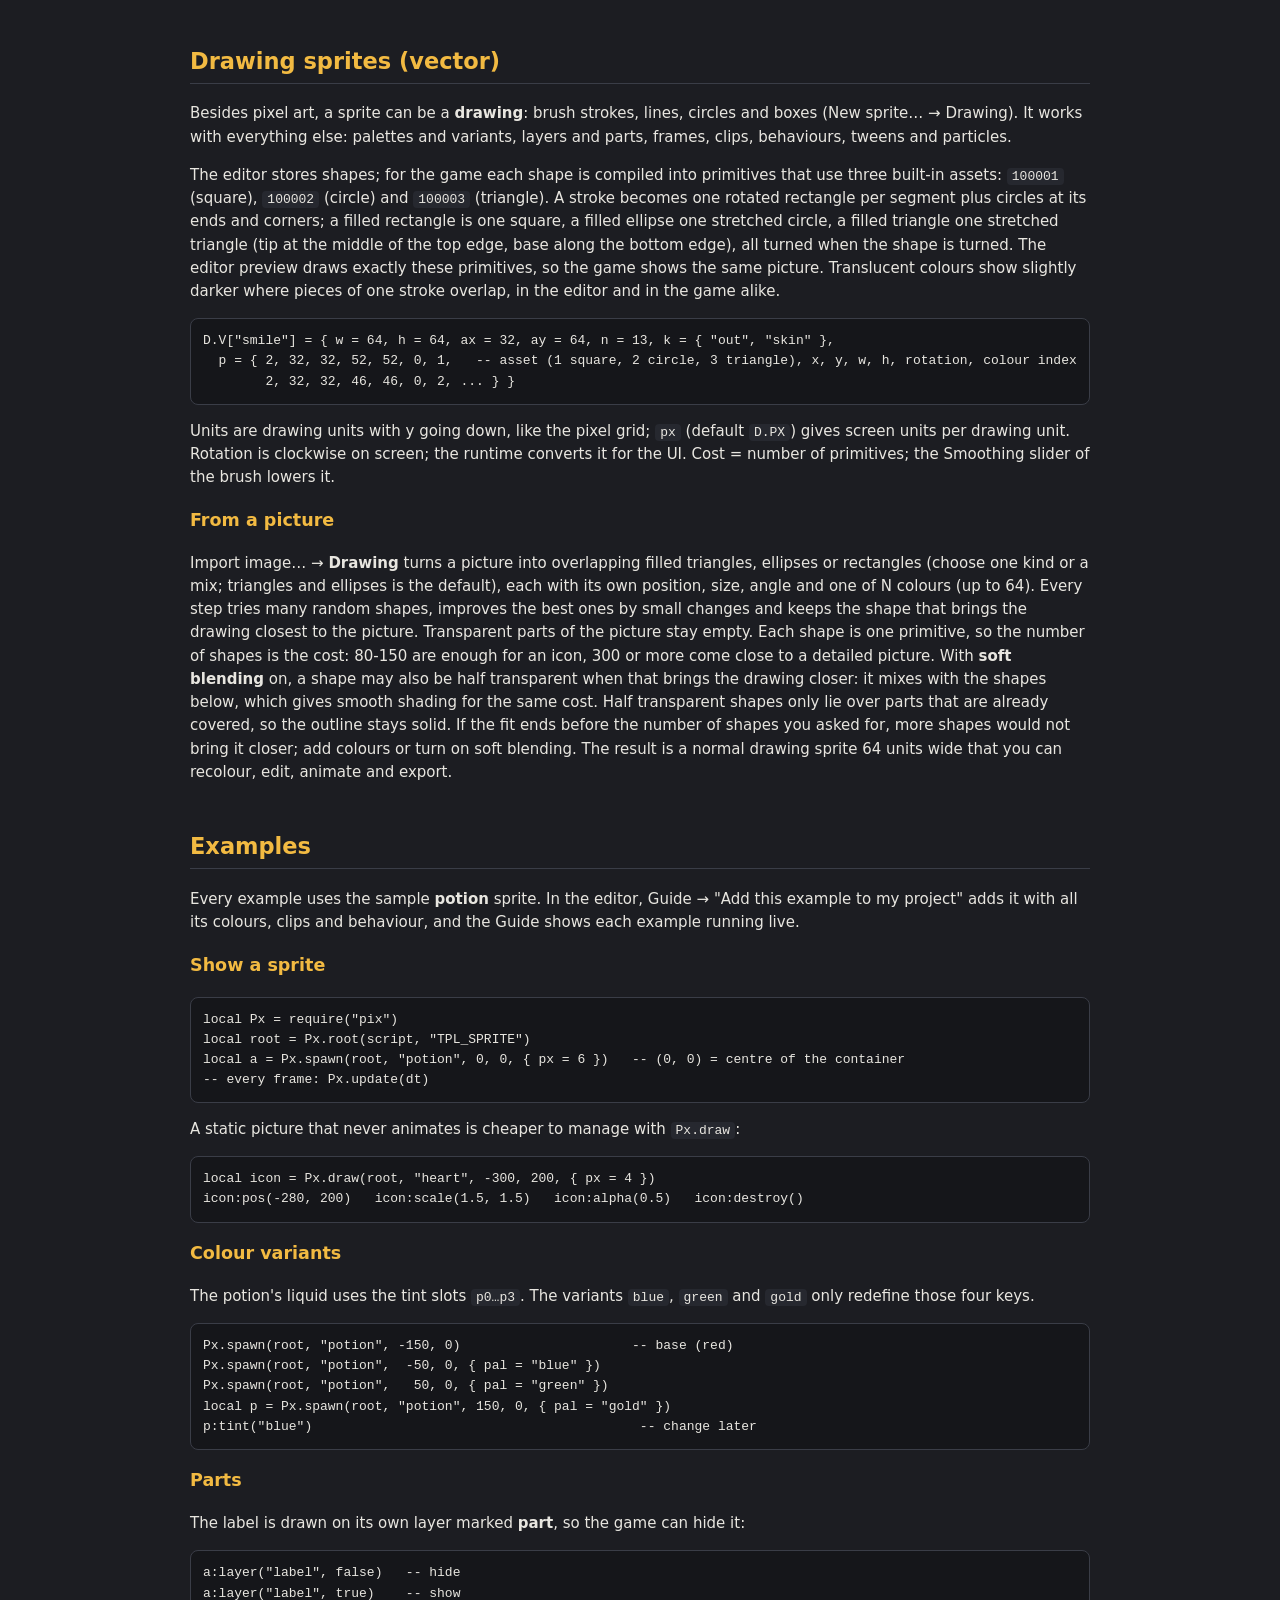
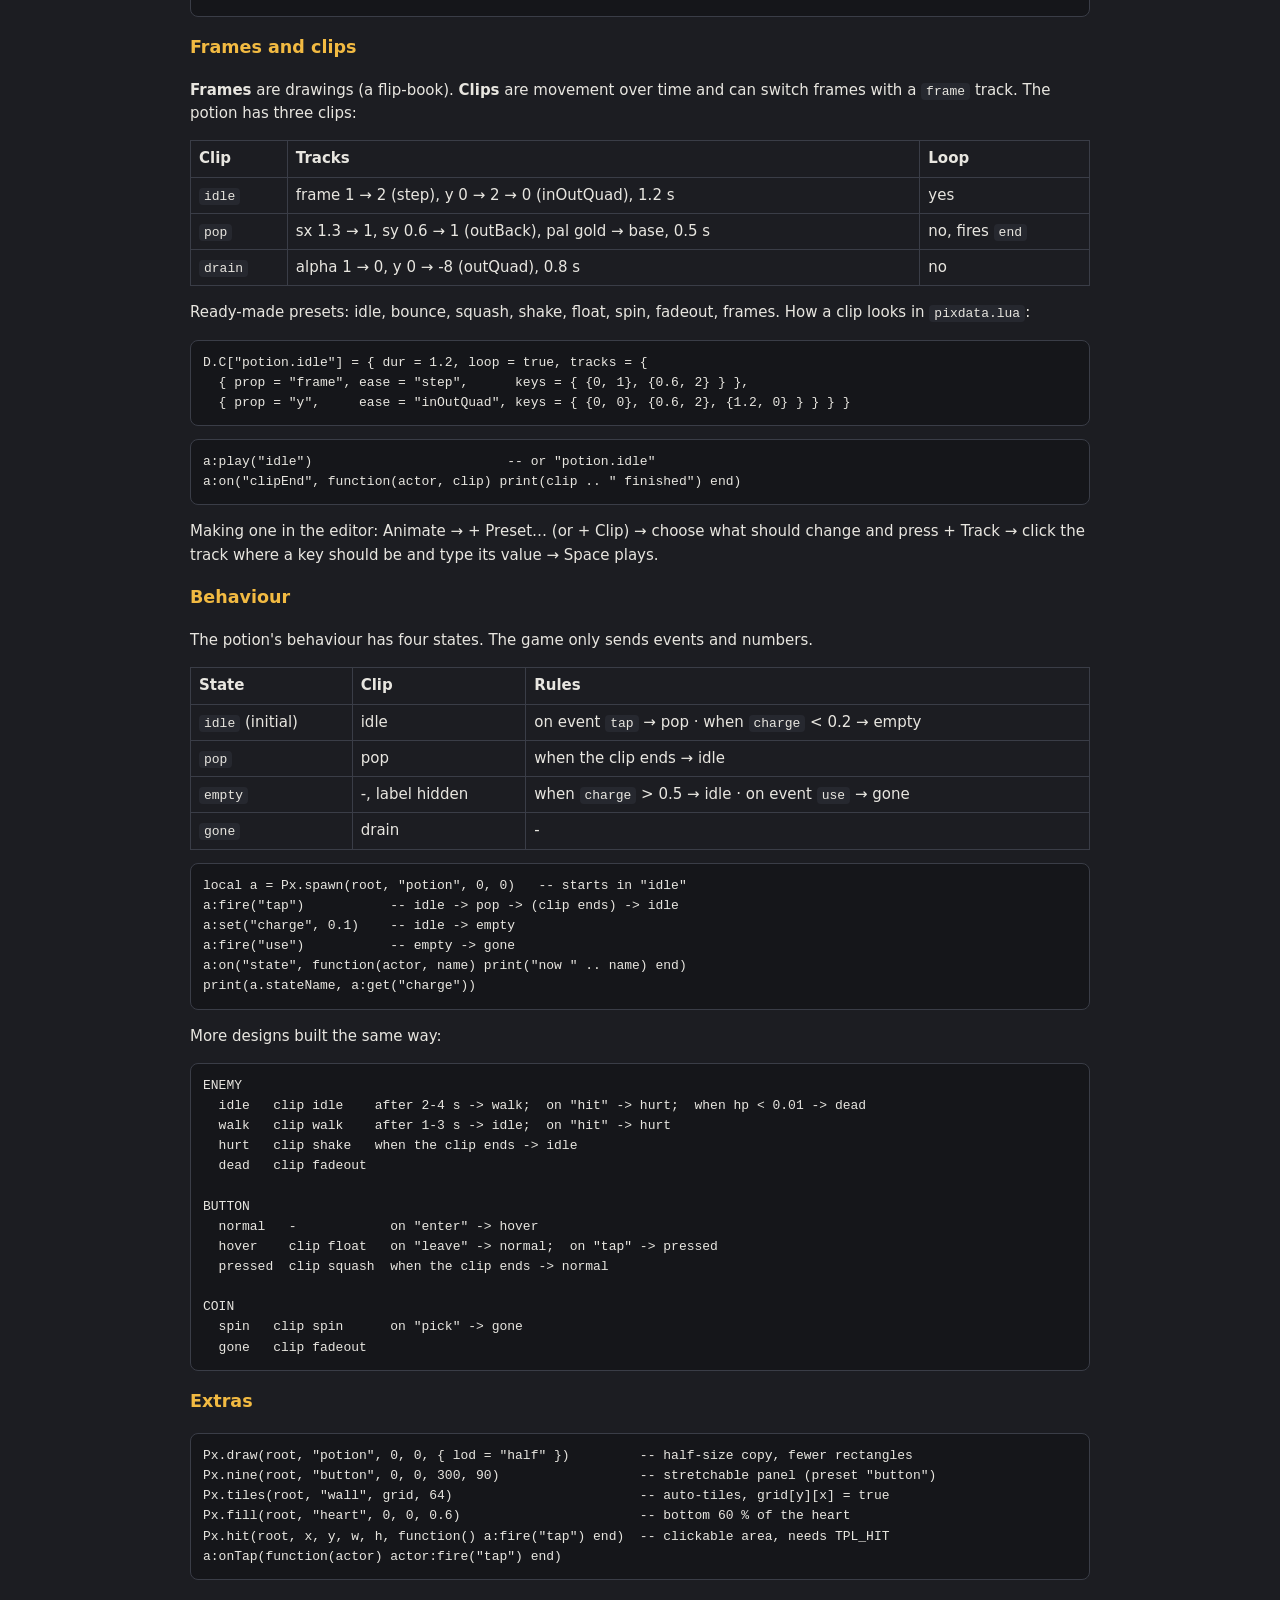
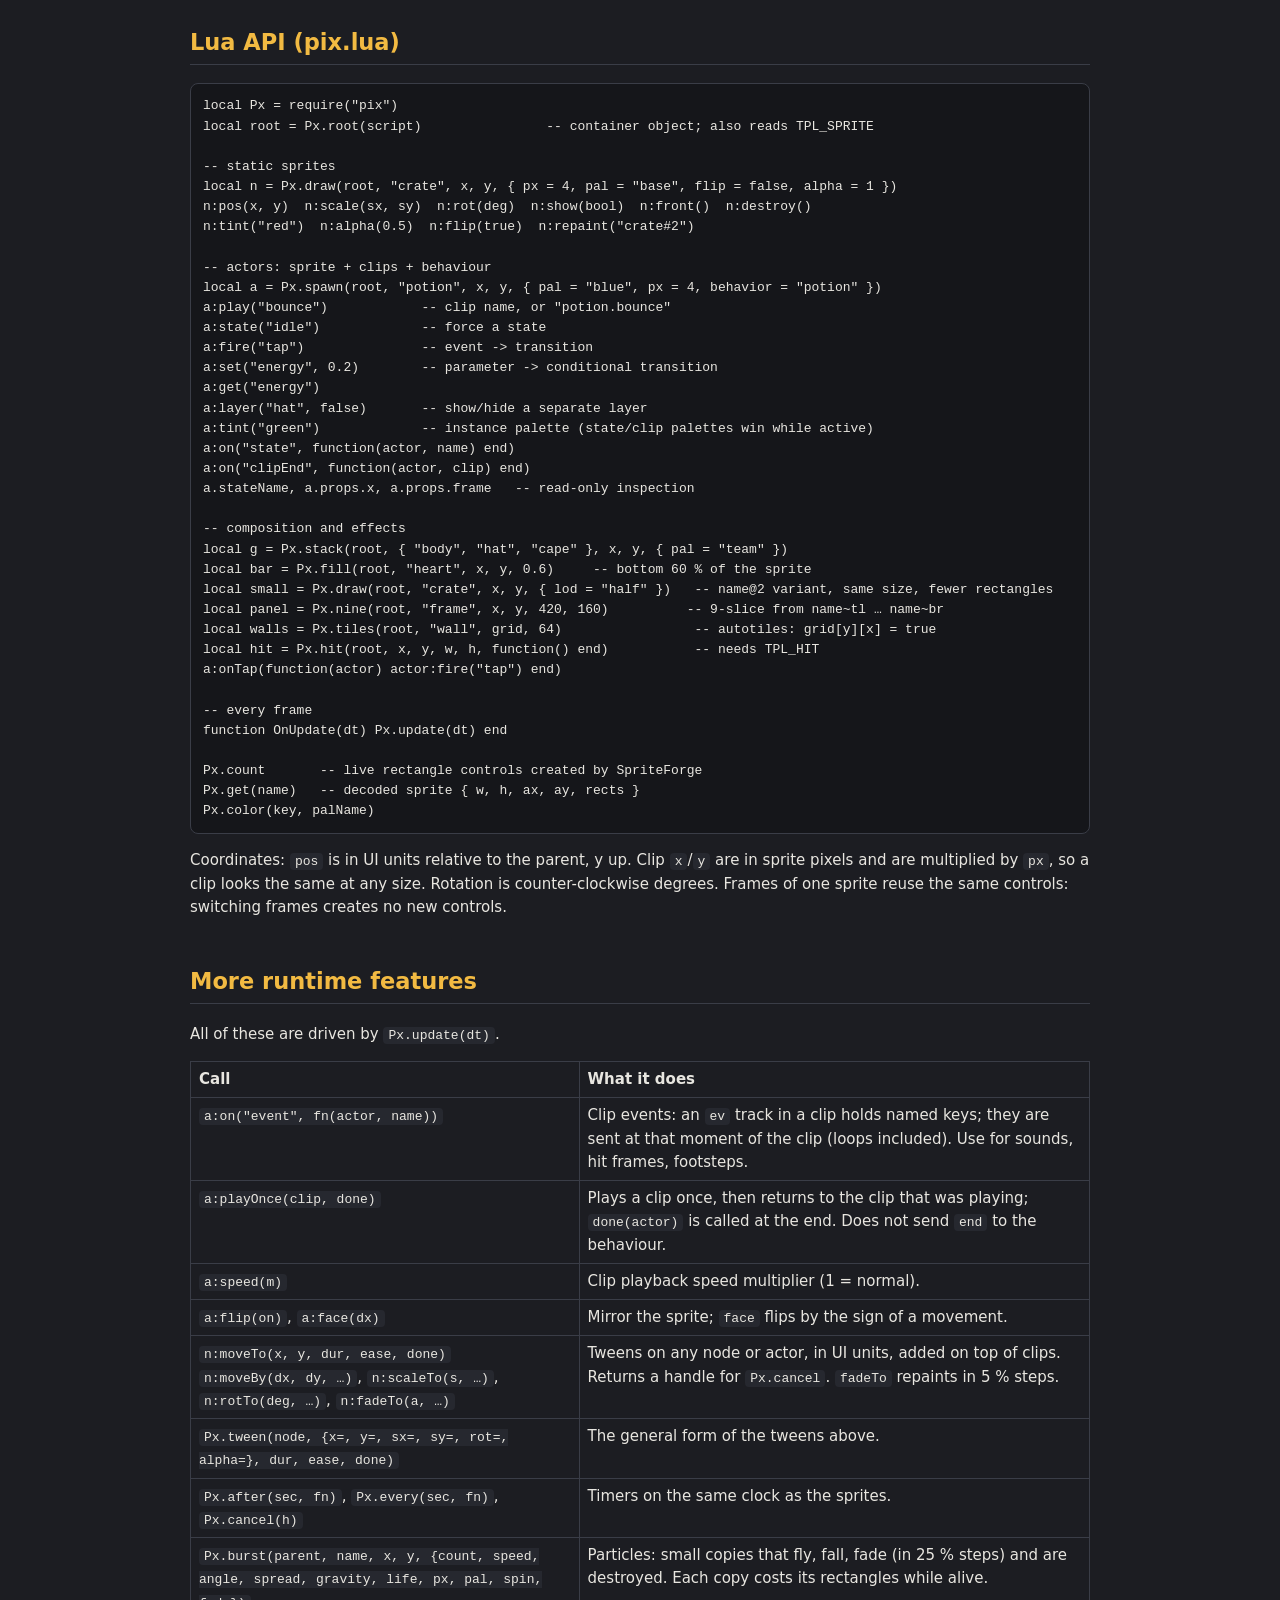
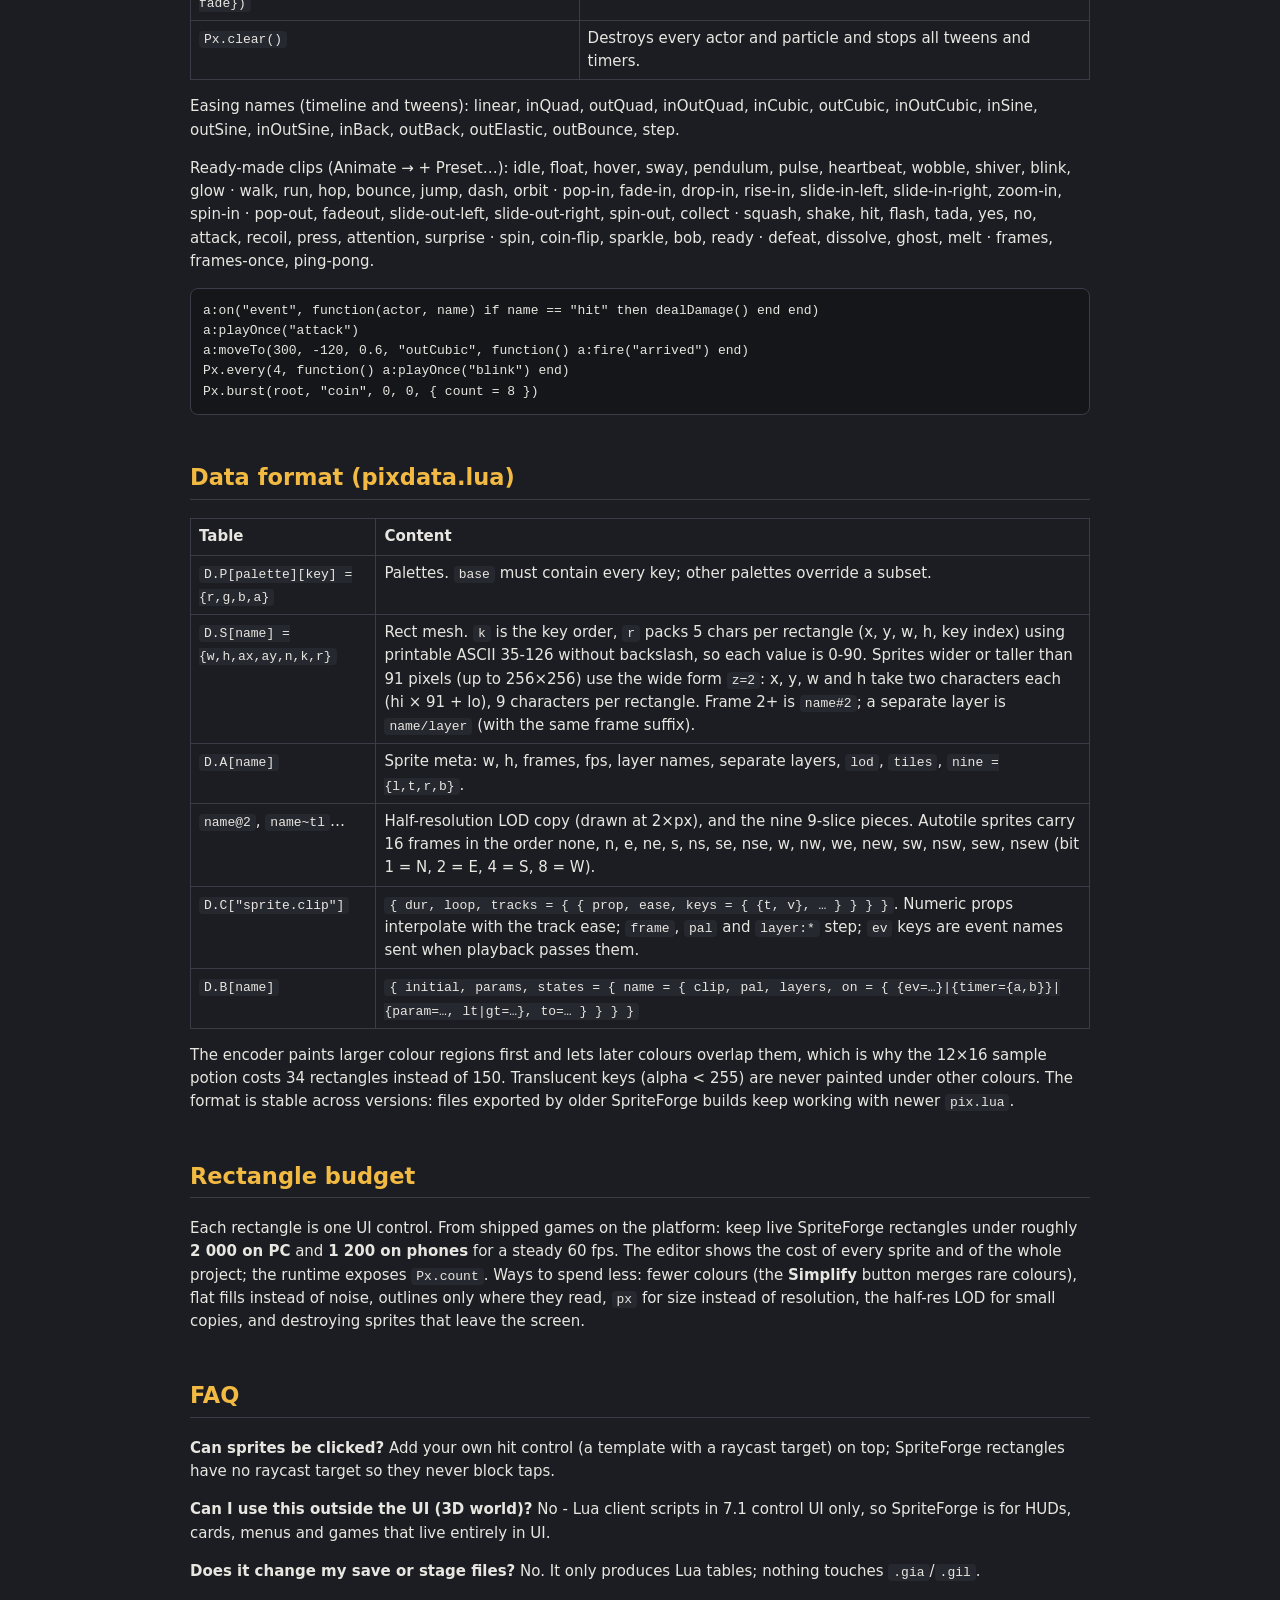
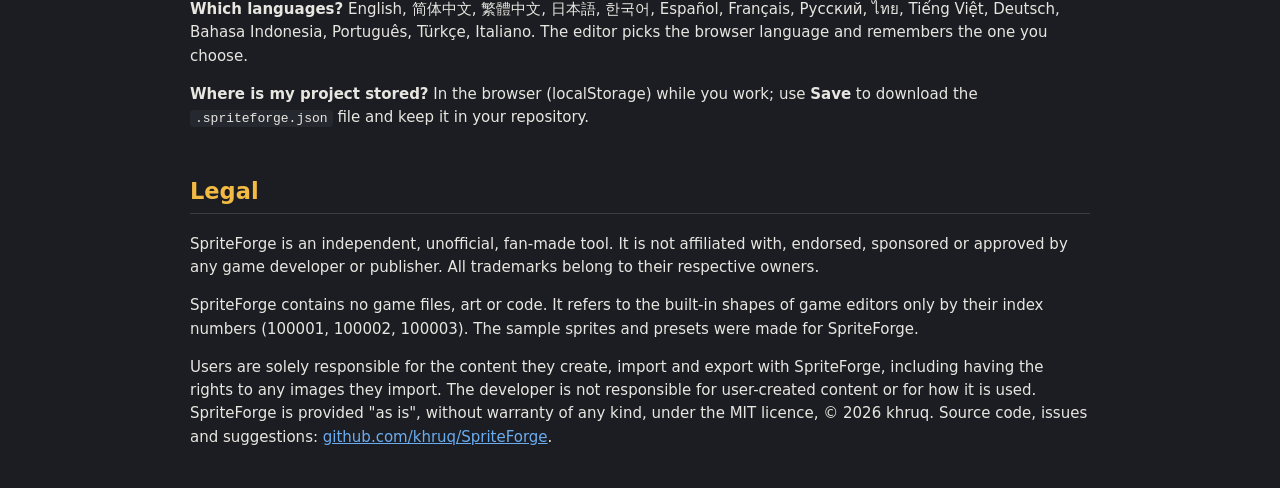
==== commit 350c77e6: "Add files via upload" ====
--- a/docs/index.html
+++ b/docs/index.html
@@ -123,7 +123,7 @@
 
 <h2 id="workflow">Workflow</h2>
 <ol>
-  <li><b>Draw or import.</b> Import a picture as pixel art (downscaled, quantised to N colours, optional outline) or as a drawing (overlapping ellipses or rectangles), a sprite sheet (cells become frames), ASCII rows with a legend, or a previously exported <code>pixdata.lua</code>. Or draw from scratch with pencil, fill, line, rectangle, mirror-X and layers.</li>
+  <li><b>Draw or import.</b> Import a picture as pixel art (downscaled, quantised to N colours, optional outline) or as a drawing (overlapping triangles, ellipses or rectangles), a sprite sheet (cells become frames), ASCII rows with a legend, or a previously exported <code>pixdata.lua</code>. Or draw from scratch with pencil, fill, line, rectangle, mirror-X and layers.</li>
   <li><b>Palette.</b> Keys named <code>p0…p3</code> and <code>q0…q3</code> are tint slots. Define override palettes (<code>blue</code>, <code>red</code>, <code>gold</code>…) that only replace those keys; one sprite then has as many variants as you have palettes, at no extra cost.</li>
   <li><b>Layers.</b> Mark a layer <b>S</b> (separate) to export it as its own sprite <code>name/layer</code>. The runtime can show and hide it per state (hat on, hat off) or you can draw it alone.</li>
   <li><b>Animate.</b> A clip is a timeline with tracks on <code>x y sx sy rot alpha frame pal layer:&lt;name&gt;</code>. Loop clips (idle, float) run forever; one-shot clips (squash, celebrate, fadeout) fire an <code>end</code> event. Presets give you idle/bounce/squash/shake/float/fadeout/frames in one click.</li>
@@ -133,13 +133,13 @@
 
 <h2 id="drawing">Drawing sprites (vector)</h2>
 <p>Besides pixel art, a sprite can be a <b>drawing</b>: brush strokes, lines, circles and boxes (New sprite… → Drawing). It works with everything else: palettes and variants, layers and parts, frames, clips, behaviours, tweens and particles.</p>
-<p>The editor stores shapes; for the game each shape is compiled into primitives that use two built-in assets: <code>100001</code> (square) and <code>100002</code> (circle). A stroke becomes one rotated rectangle per segment plus circles at its ends and corners; a filled rectangle is one square, a filled ellipse one stretched circle, both turned when the shape is turned. The editor preview draws exactly these primitives, so the game shows the same picture. Translucent colours show slightly darker where pieces of one stroke overlap, in the editor and in the game alike.</p>
+<p>The editor stores shapes; for the game each shape is compiled into primitives that use three built-in assets: <code>100001</code> (square), <code>100002</code> (circle) and <code>100003</code> (triangle). A stroke becomes one rotated rectangle per segment plus circles at its ends and corners; a filled rectangle is one square, a filled ellipse one stretched circle, a filled triangle one stretched triangle (tip at the middle of the top edge, base along the bottom edge), all turned when the shape is turned. The editor preview draws exactly these primitives, so the game shows the same picture. Translucent colours show slightly darker where pieces of one stroke overlap, in the editor and in the game alike.</p>
 <pre>D.V["smile"] = { w = 64, h = 64, ax = 32, ay = 64, n = 13, k = { "out", "skin" },
-  p = { 2, 32, 32, 52, 52, 0, 1,   -- asset (1 square, 2 circle), x, y, w, h, rotation, colour index
+  p = { 2, 32, 32, 52, 52, 0, 1,   -- asset (1 square, 2 circle, 3 triangle), x, y, w, h, rotation, colour index
         2, 32, 32, 46, 46, 0, 2, ... } }</pre>
 <p>Units are drawing units with y going down, like the pixel grid; <code>px</code> (default <code>D.PX</code>) gives screen units per drawing unit. Rotation is clockwise on screen; the runtime converts it for the UI. Cost = number of primitives; the Smoothing slider of the brush lowers it.</p>
 <h3 id="drawing-import">From a picture</h3>
-<p>Import image… → <b>Drawing</b> turns a picture into overlapping filled ellipses or rectangles, each with its own position, size, angle and one of N colours. Every step tries many random shapes, improves the best ones by small changes and keeps the shape that brings the drawing closest to the picture. Transparent parts of the picture stay empty. Each shape is one primitive, so the number of shapes is the cost: 80-150 are enough for an icon, 300 or more come close to a detailed picture. The result is a normal drawing sprite 64 units wide that you can recolour, edit, animate and export.</p>
+<p>Import image… → <b>Drawing</b> turns a picture into overlapping filled triangles, ellipses or rectangles (choose one kind or a mix; triangles and ellipses is the default), each with its own position, size, angle and one of N colours (up to 64). Every step tries many random shapes, improves the best ones by small changes and keeps the shape that brings the drawing closest to the picture. Transparent parts of the picture stay empty. Each shape is one primitive, so the number of shapes is the cost: 80-150 are enough for an icon, 300 or more come close to a detailed picture. With <b>soft blending</b> on, a shape may also be half transparent when that brings the drawing closer: it mixes with the shapes below, which gives smooth shading for the same cost. Half transparent shapes only lie over parts that are already covered, so the outline stays solid. If the fit ends before the number of shapes you asked for, more shapes would not bring it closer; add colours or turn on soft blending. The result is a normal drawing sprite 64 units wide that you can recolour, edit, animate and export.</p>
 
 <h2 id="examples">Examples</h2>
 <p>Every example uses the sample <b>potion</b> sprite. In the editor, Guide → "Add this example to my project" adds it with all its colours, clips and behaviour, and the Guide shows each example running live.</p>
@@ -305,7 +305,7 @@
 <p><b>Where is my project stored?</b> In the browser (localStorage) while you work; use <b>Save</b> to download the <code>.spriteforge.json</code> file and keep it in your repository.</p>
 <h2 id="legal">Legal</h2>
 <p>SpriteForge is an independent, unofficial, fan-made tool. It is not affiliated with, endorsed, sponsored or approved by any game developer or publisher. All trademarks belong to their respective owners.</p>
-<p>SpriteForge contains no game files, art or code. It refers to the built-in shapes of game editors only by their index numbers (100001, 100002). The sample sprites and presets were made for SpriteForge.</p>
+<p>SpriteForge contains no game files, art or code. It refers to the built-in shapes of game editors only by their index numbers (100001, 100002, 100003). The sample sprites and presets were made for SpriteForge.</p>
 <p>Users are solely responsible for the content they create, import and export with SpriteForge, including having the rights to any images they import. The developer is not responsible for user-created content or for how it is used. SpriteForge is provided "as is", without warranty of any kind, under the MIT licence, © 2026 khruq. Source code, issues and suggestions: <a href="https://github.com/khruq/SpriteForge" target="_blank" rel="noopener">github.com/khruq/SpriteForge</a>.</p>
 </body>
 </html>
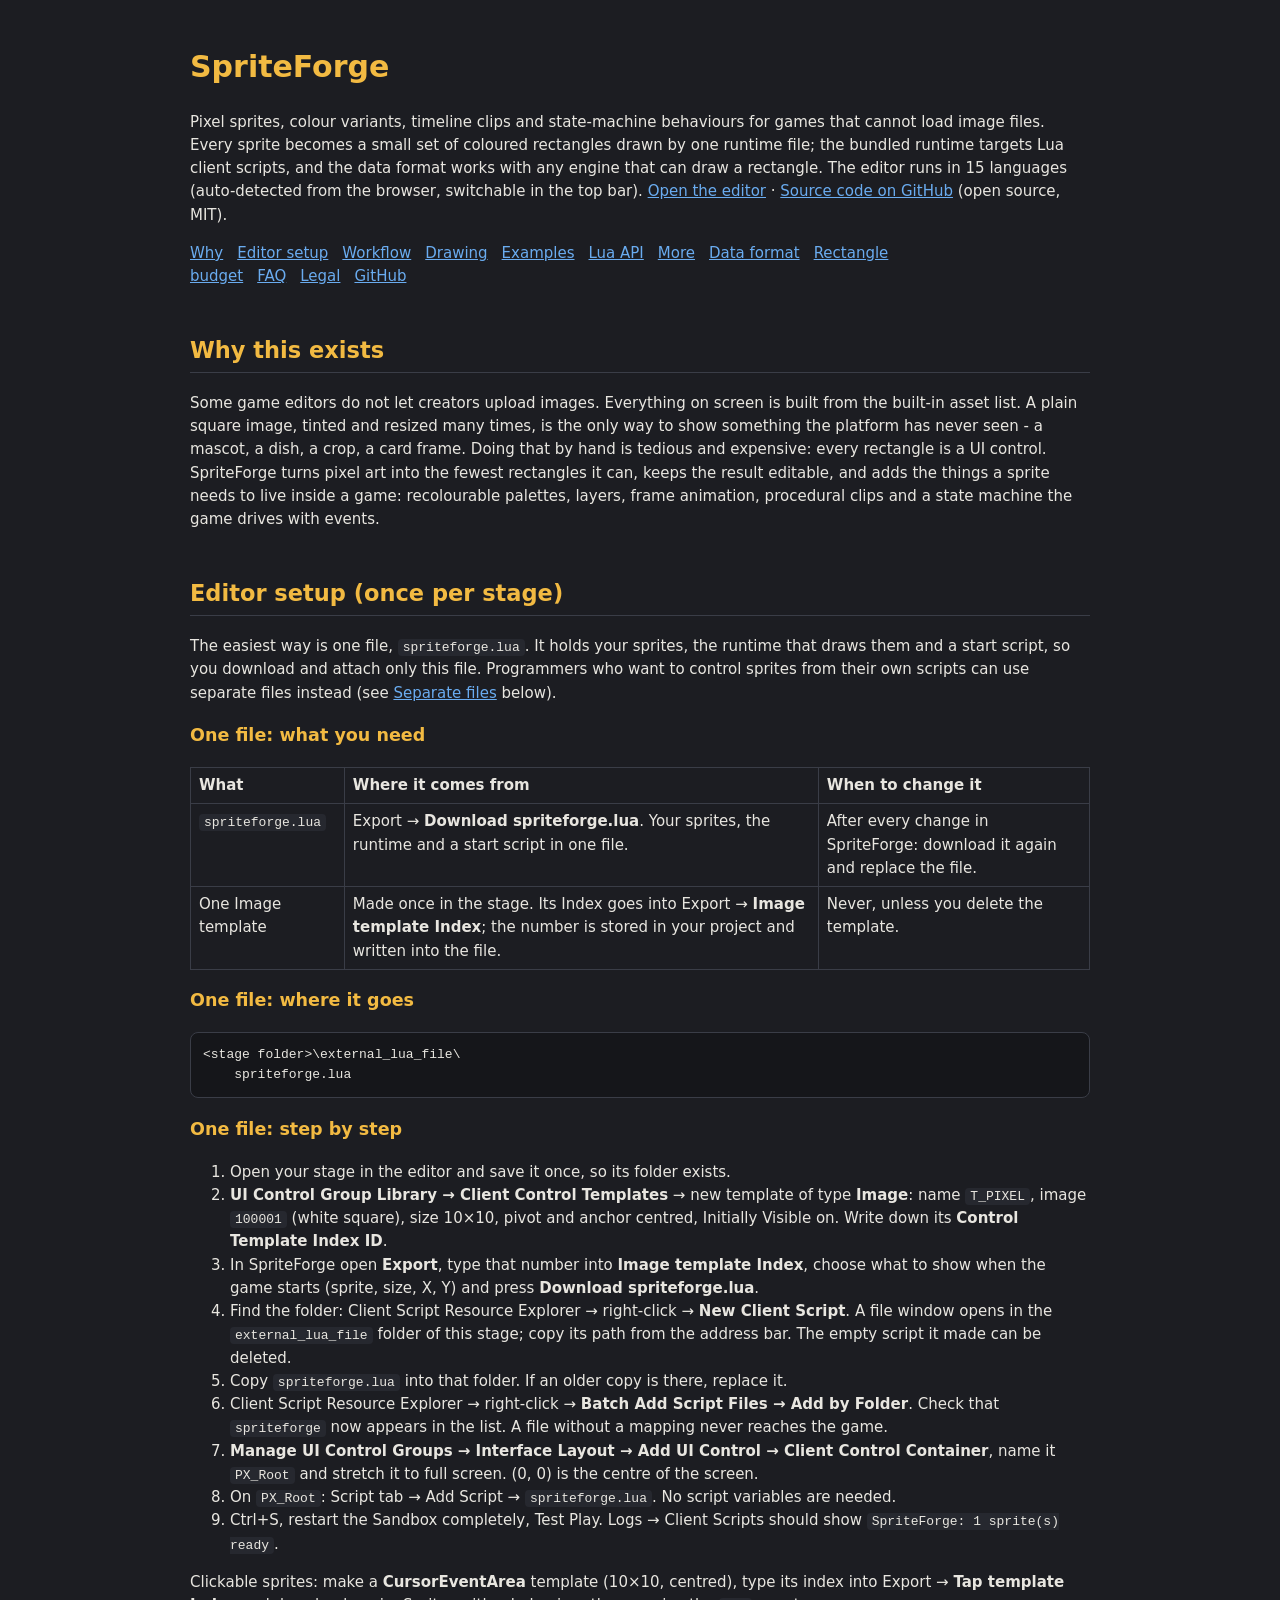
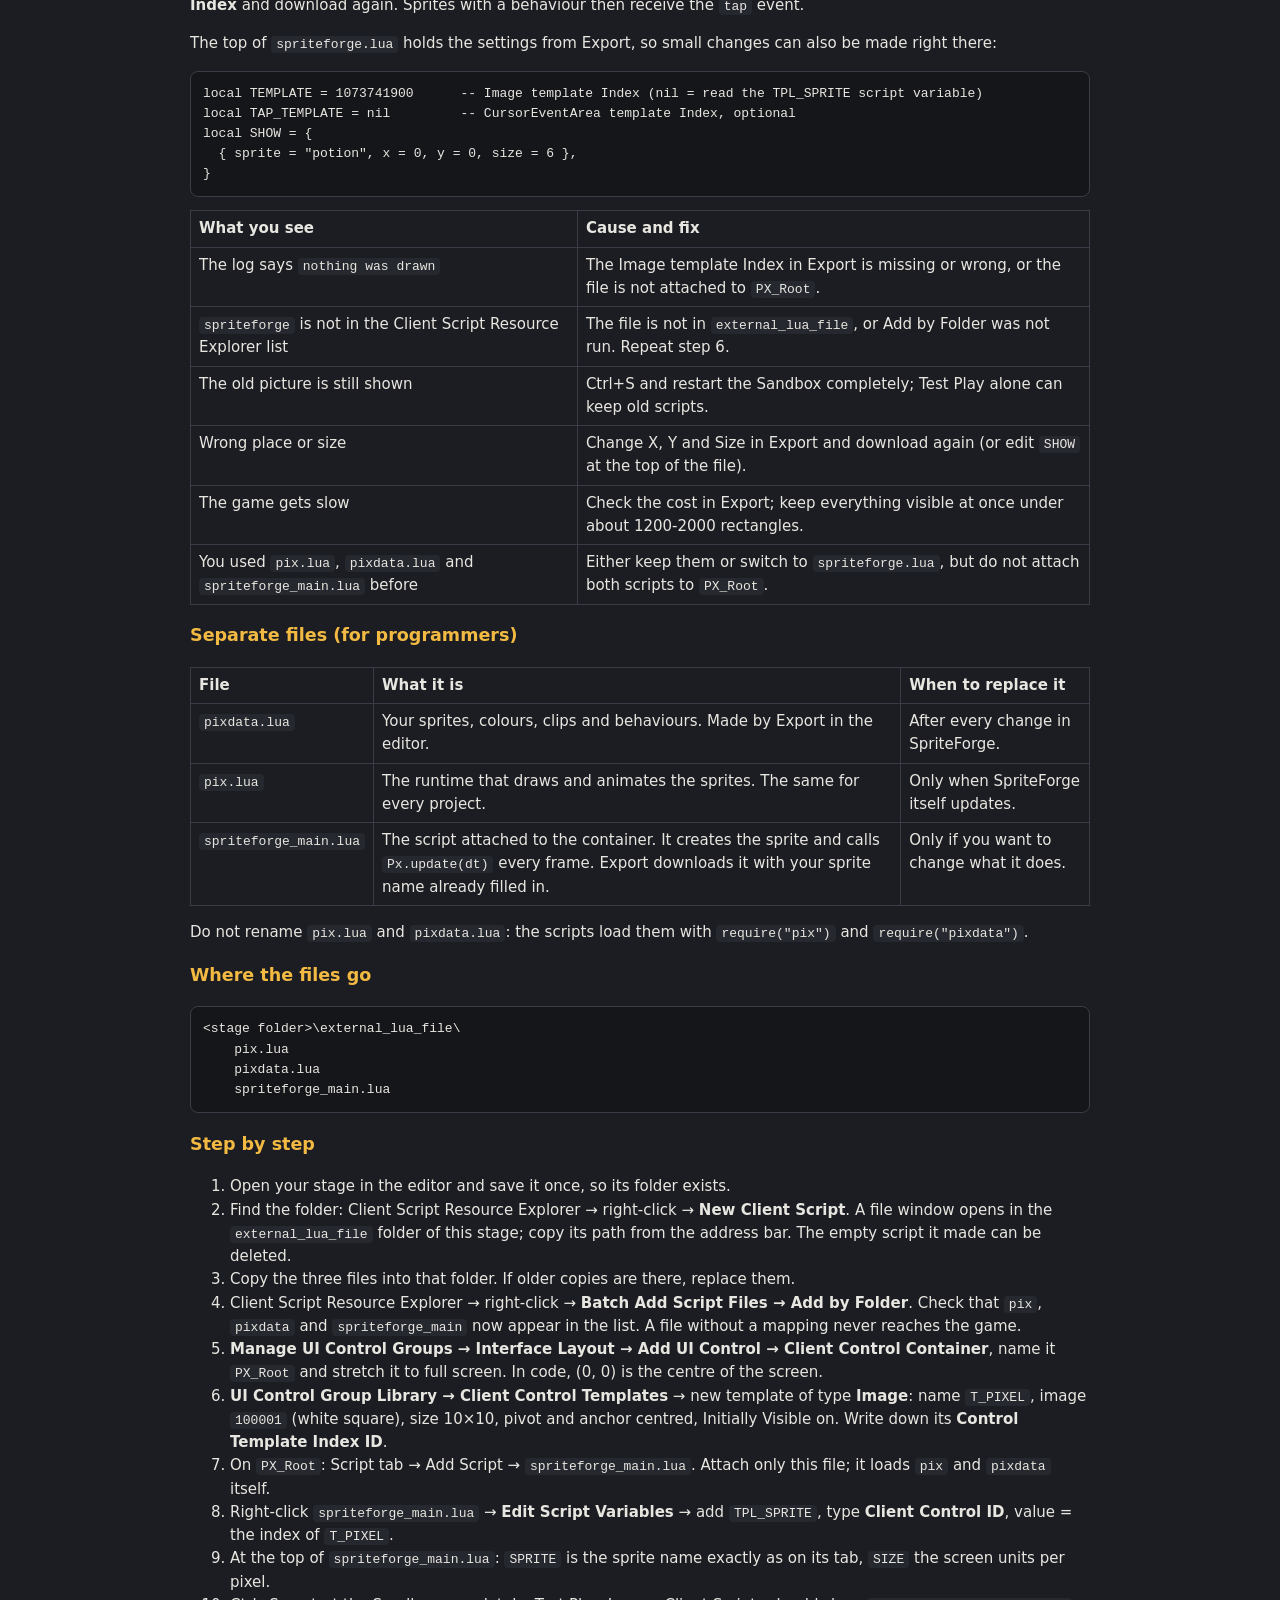
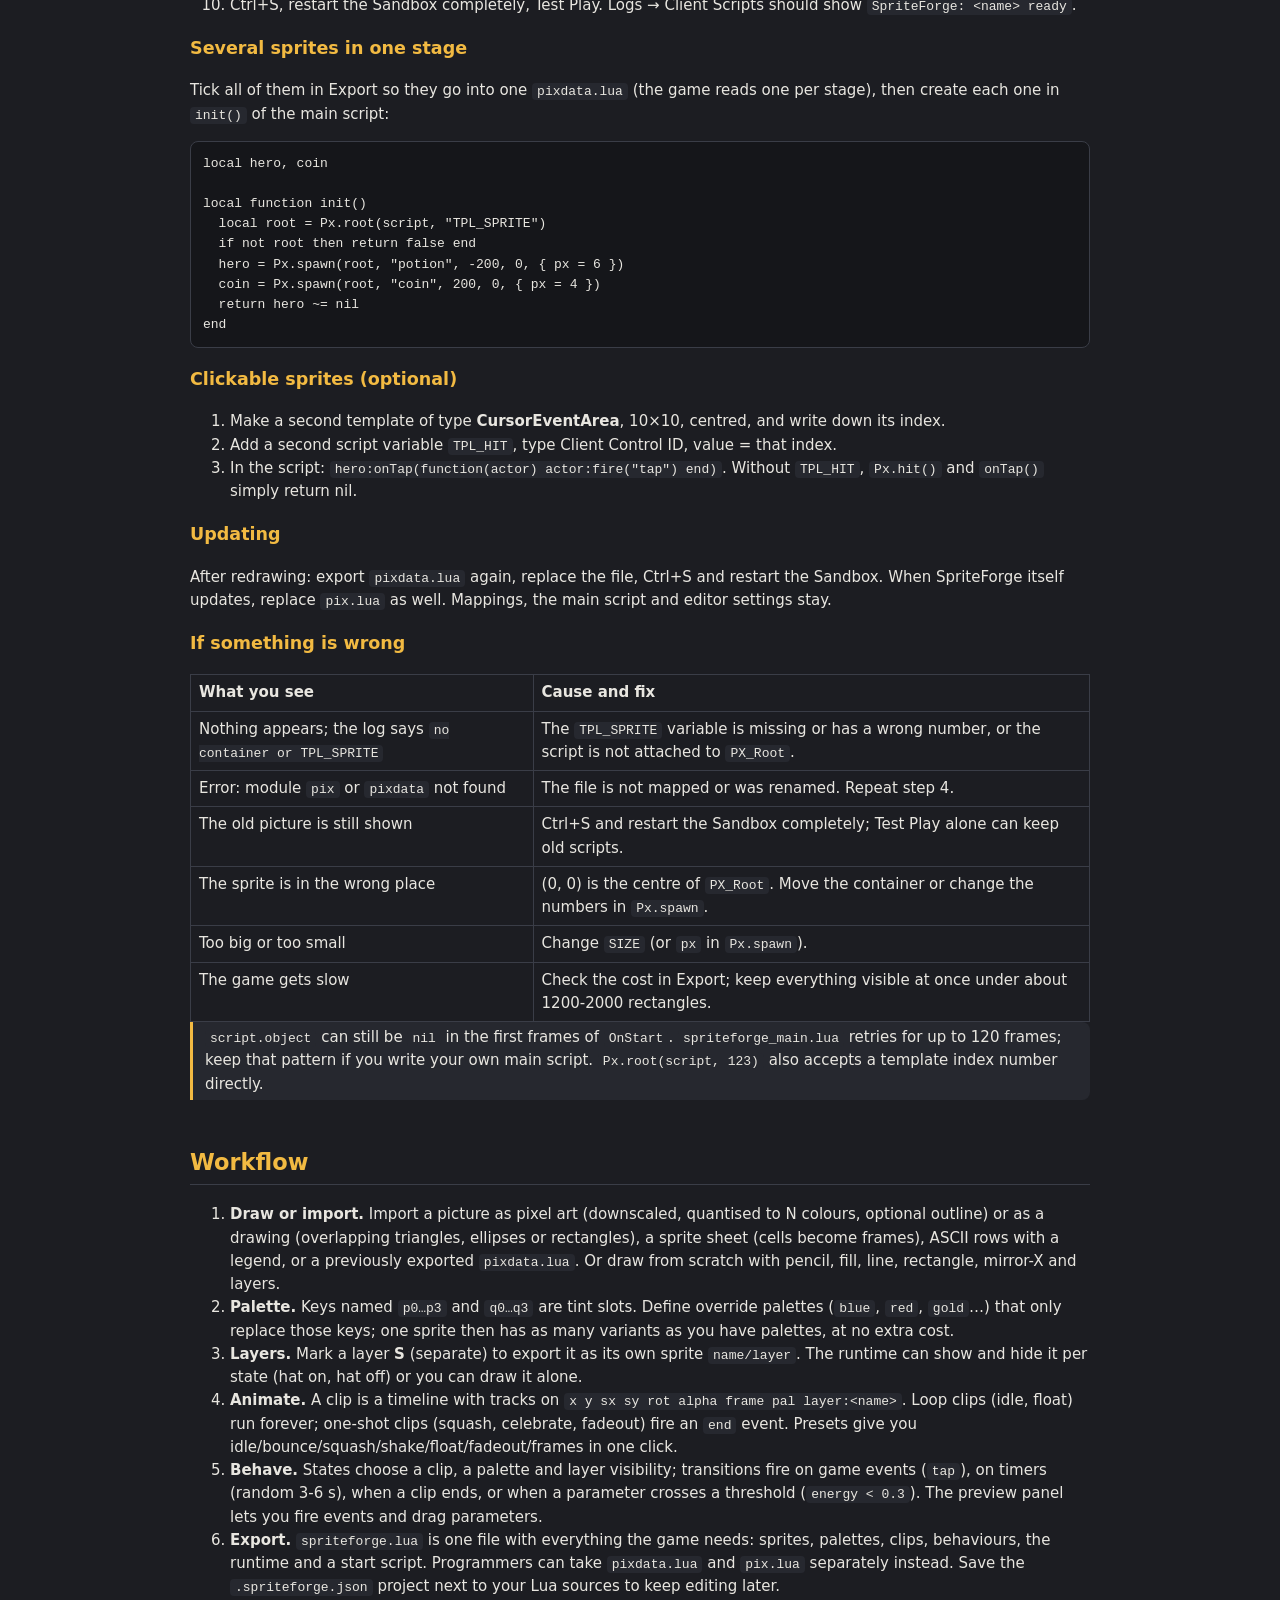
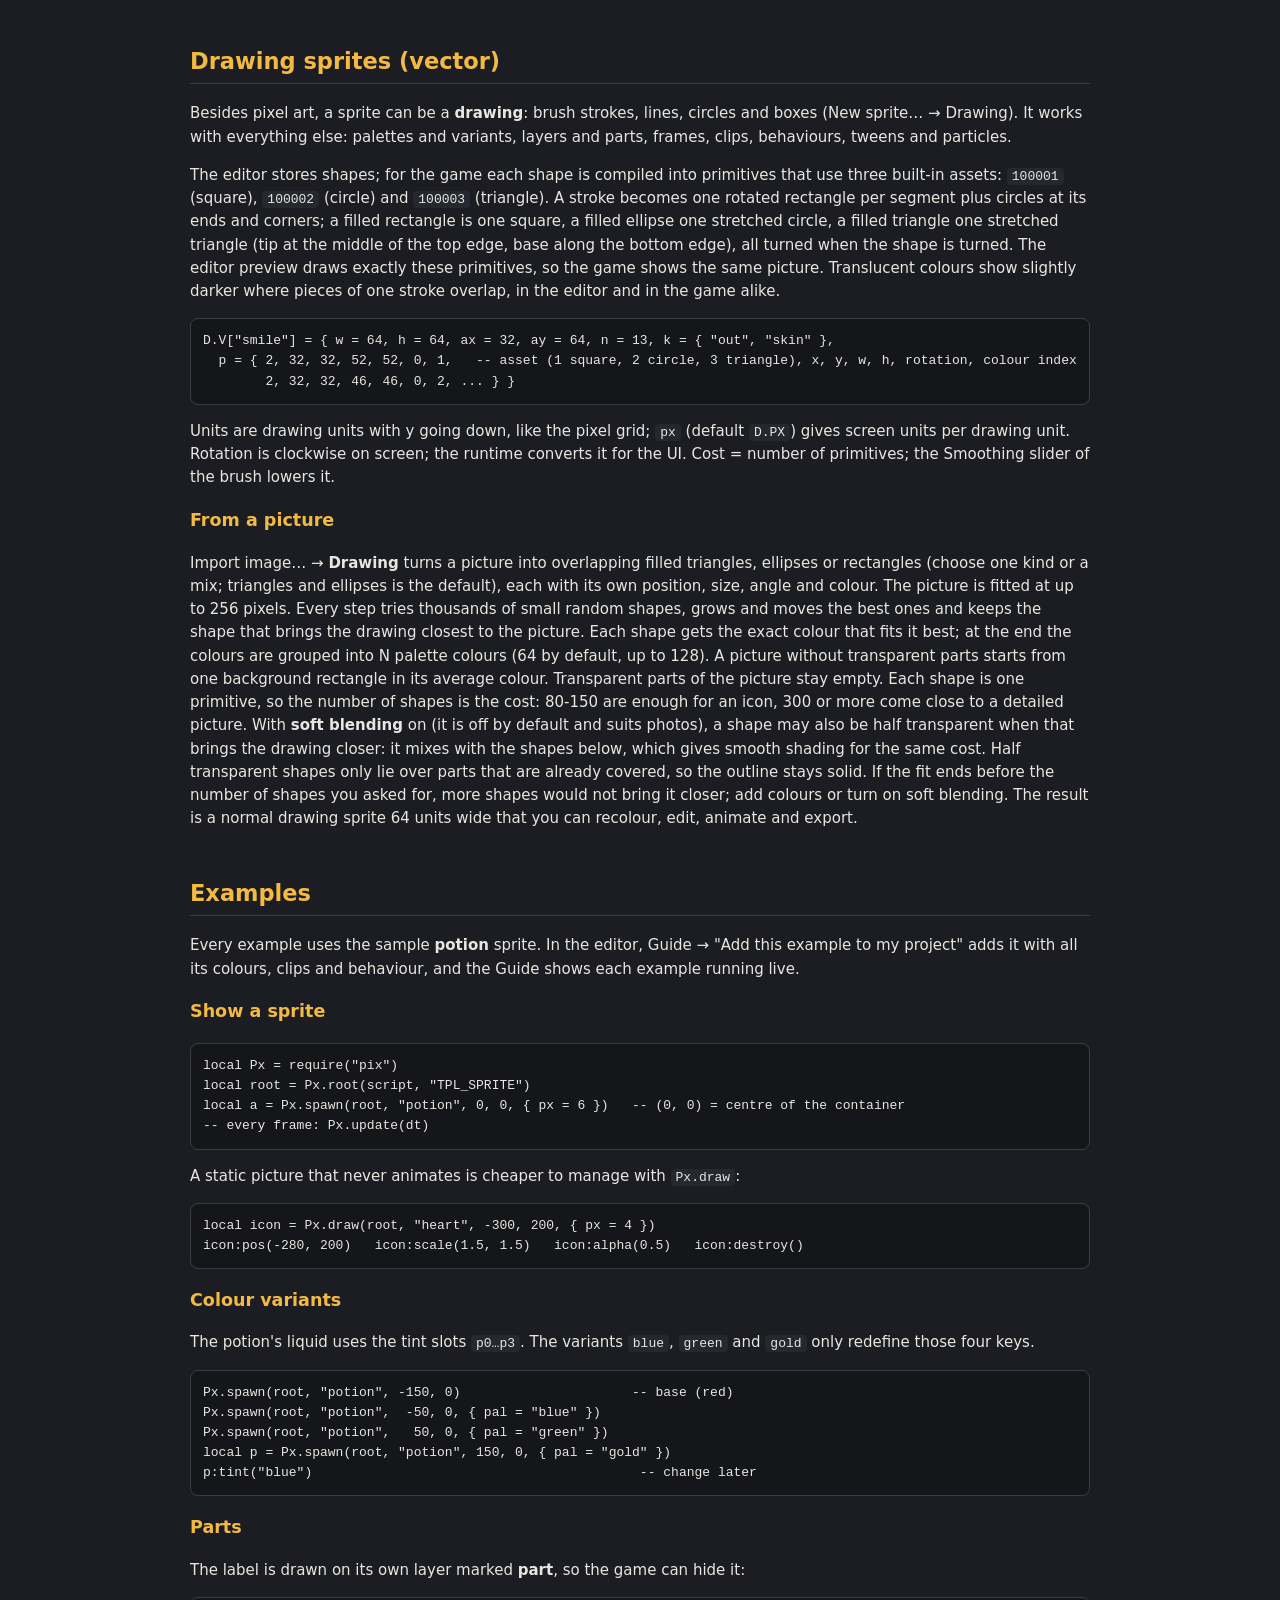
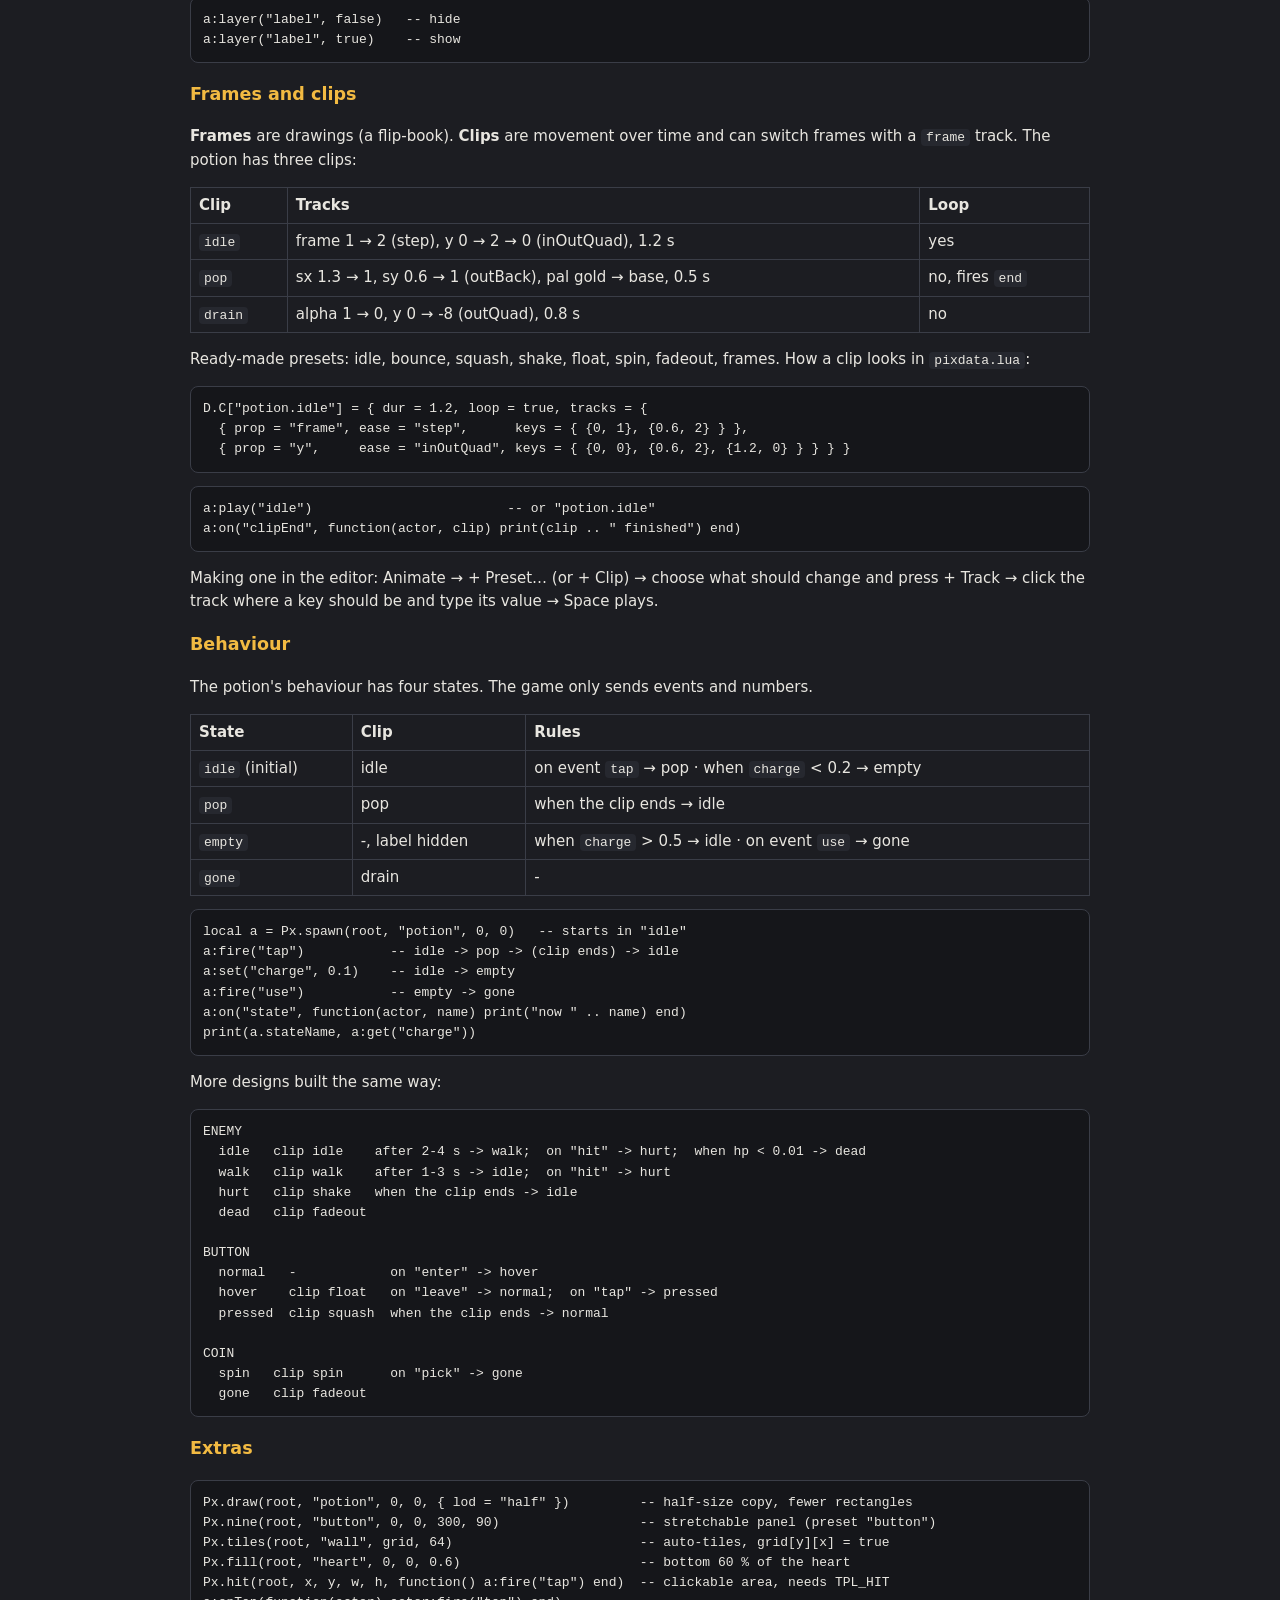
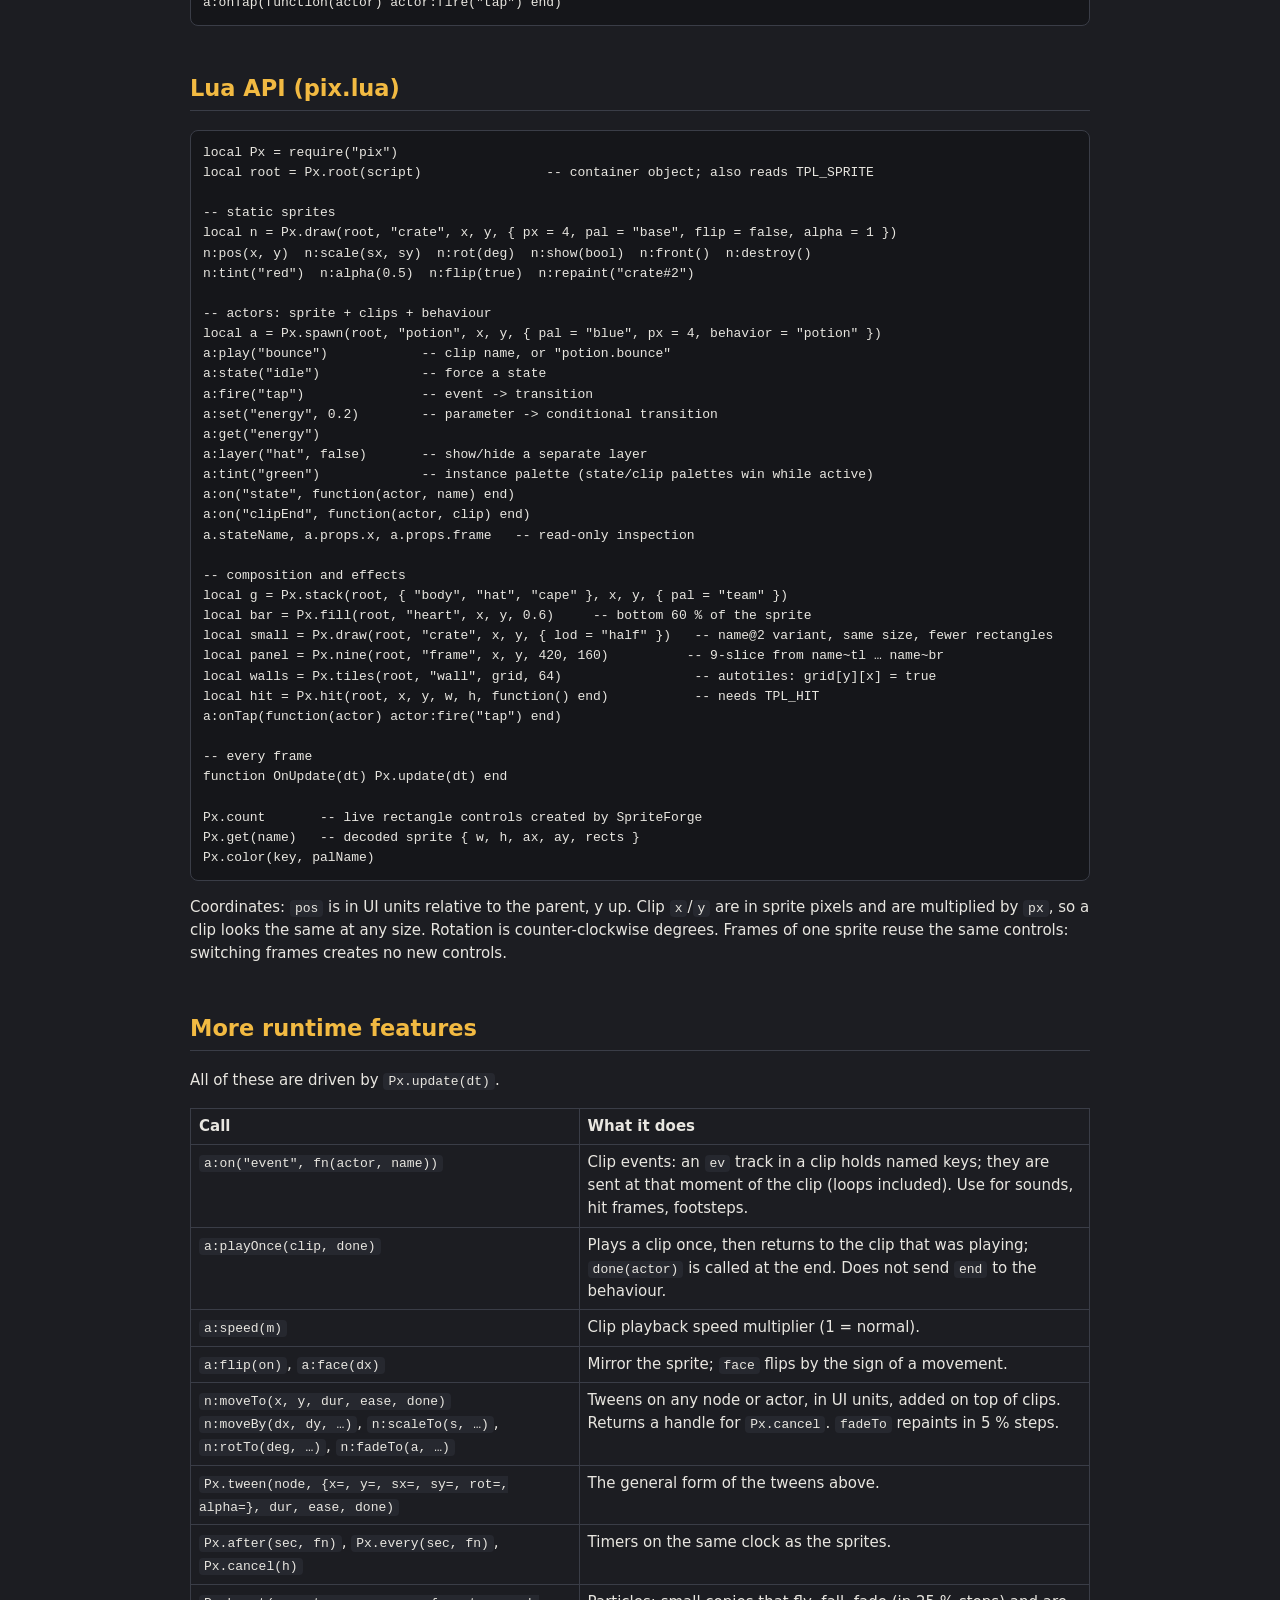
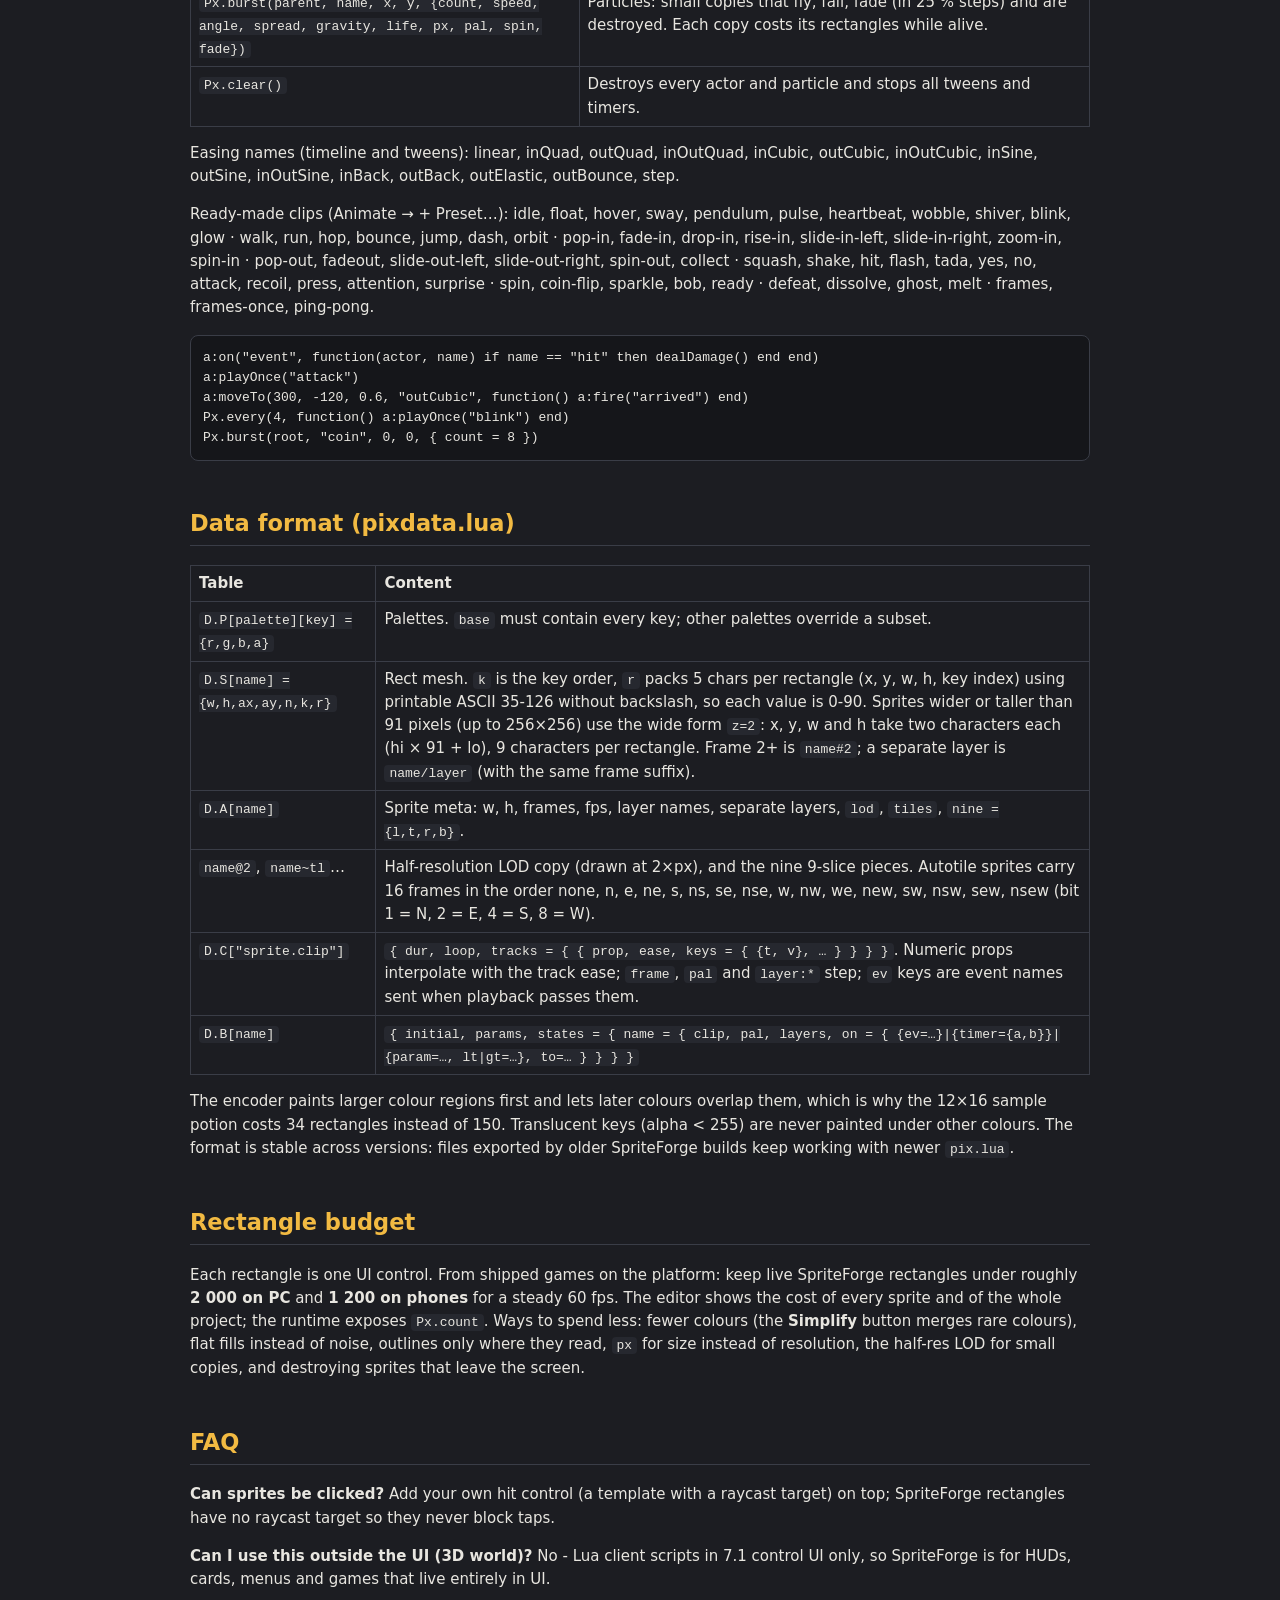
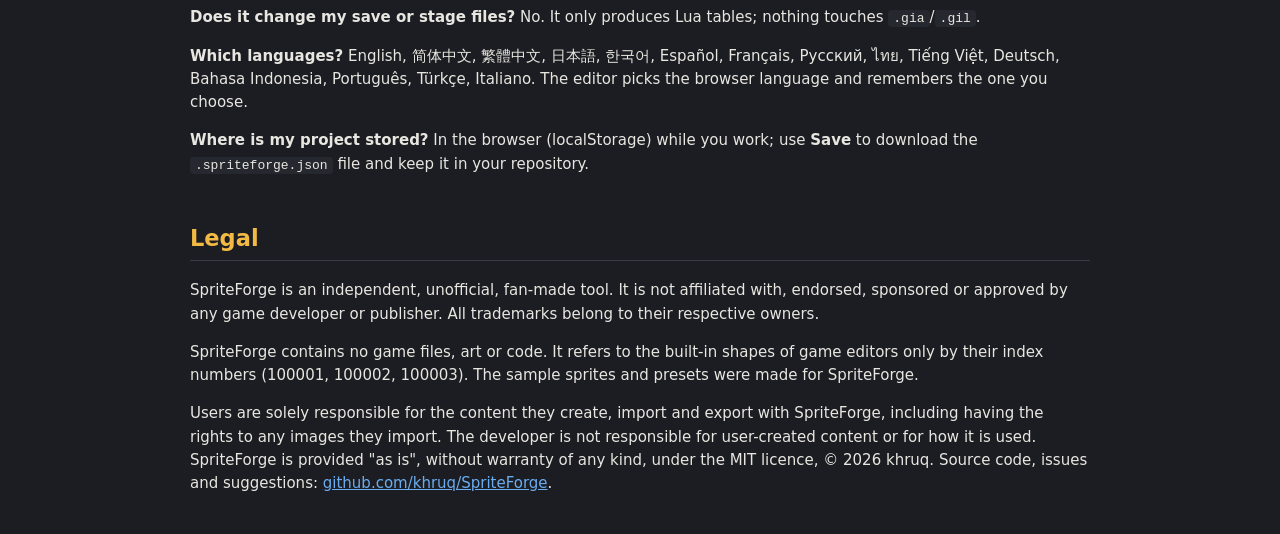
==== commit 6d86626f: "Add files via upload" ====
--- a/docs/index.html
+++ b/docs/index.html
@@ -139,7 +139,7 @@
         2, 32, 32, 46, 46, 0, 2, ... } }</pre>
 <p>Units are drawing units with y going down, like the pixel grid; <code>px</code> (default <code>D.PX</code>) gives screen units per drawing unit. Rotation is clockwise on screen; the runtime converts it for the UI. Cost = number of primitives; the Smoothing slider of the brush lowers it.</p>
 <h3 id="drawing-import">From a picture</h3>
-<p>Import image… → <b>Drawing</b> turns a picture into overlapping filled triangles, ellipses or rectangles (choose one kind or a mix; triangles and ellipses is the default), each with its own position, size, angle and one of N colours (up to 64). Every step tries many random shapes, improves the best ones by small changes and keeps the shape that brings the drawing closest to the picture. Transparent parts of the picture stay empty. Each shape is one primitive, so the number of shapes is the cost: 80-150 are enough for an icon, 300 or more come close to a detailed picture. With <b>soft blending</b> on, a shape may also be half transparent when that brings the drawing closer: it mixes with the shapes below, which gives smooth shading for the same cost. Half transparent shapes only lie over parts that are already covered, so the outline stays solid. If the fit ends before the number of shapes you asked for, more shapes would not bring it closer; add colours or turn on soft blending. The result is a normal drawing sprite 64 units wide that you can recolour, edit, animate and export.</p>
+<p>Import image… → <b>Drawing</b> turns a picture into overlapping filled triangles, ellipses or rectangles (choose one kind or a mix; triangles and ellipses is the default), each with its own position, size, angle and colour. The picture is fitted at up to 256 pixels. Every step tries thousands of small random shapes, grows and moves the best ones and keeps the shape that brings the drawing closest to the picture. Each shape gets the exact colour that fits it best; at the end the colours are grouped into N palette colours (64 by default, up to 128). A picture without transparent parts starts from one background rectangle in its average colour. Transparent parts of the picture stay empty. Each shape is one primitive, so the number of shapes is the cost: 80-150 are enough for an icon, 300 or more come close to a detailed picture. With <b>soft blending</b> on (it is off by default and suits photos), a shape may also be half transparent when that brings the drawing closer: it mixes with the shapes below, which gives smooth shading for the same cost. Half transparent shapes only lie over parts that are already covered, so the outline stays solid. If the fit ends before the number of shapes you asked for, more shapes would not bring it closer; add colours or turn on soft blending. The result is a normal drawing sprite 64 units wide that you can recolour, edit, animate and export.</p>
 
 <h2 id="examples">Examples</h2>
 <p>Every example uses the sample <b>potion</b> sprite. In the editor, Guide → "Add this example to my project" adds it with all its colours, clips and behaviour, and the Guide shows each example running live.</p>
